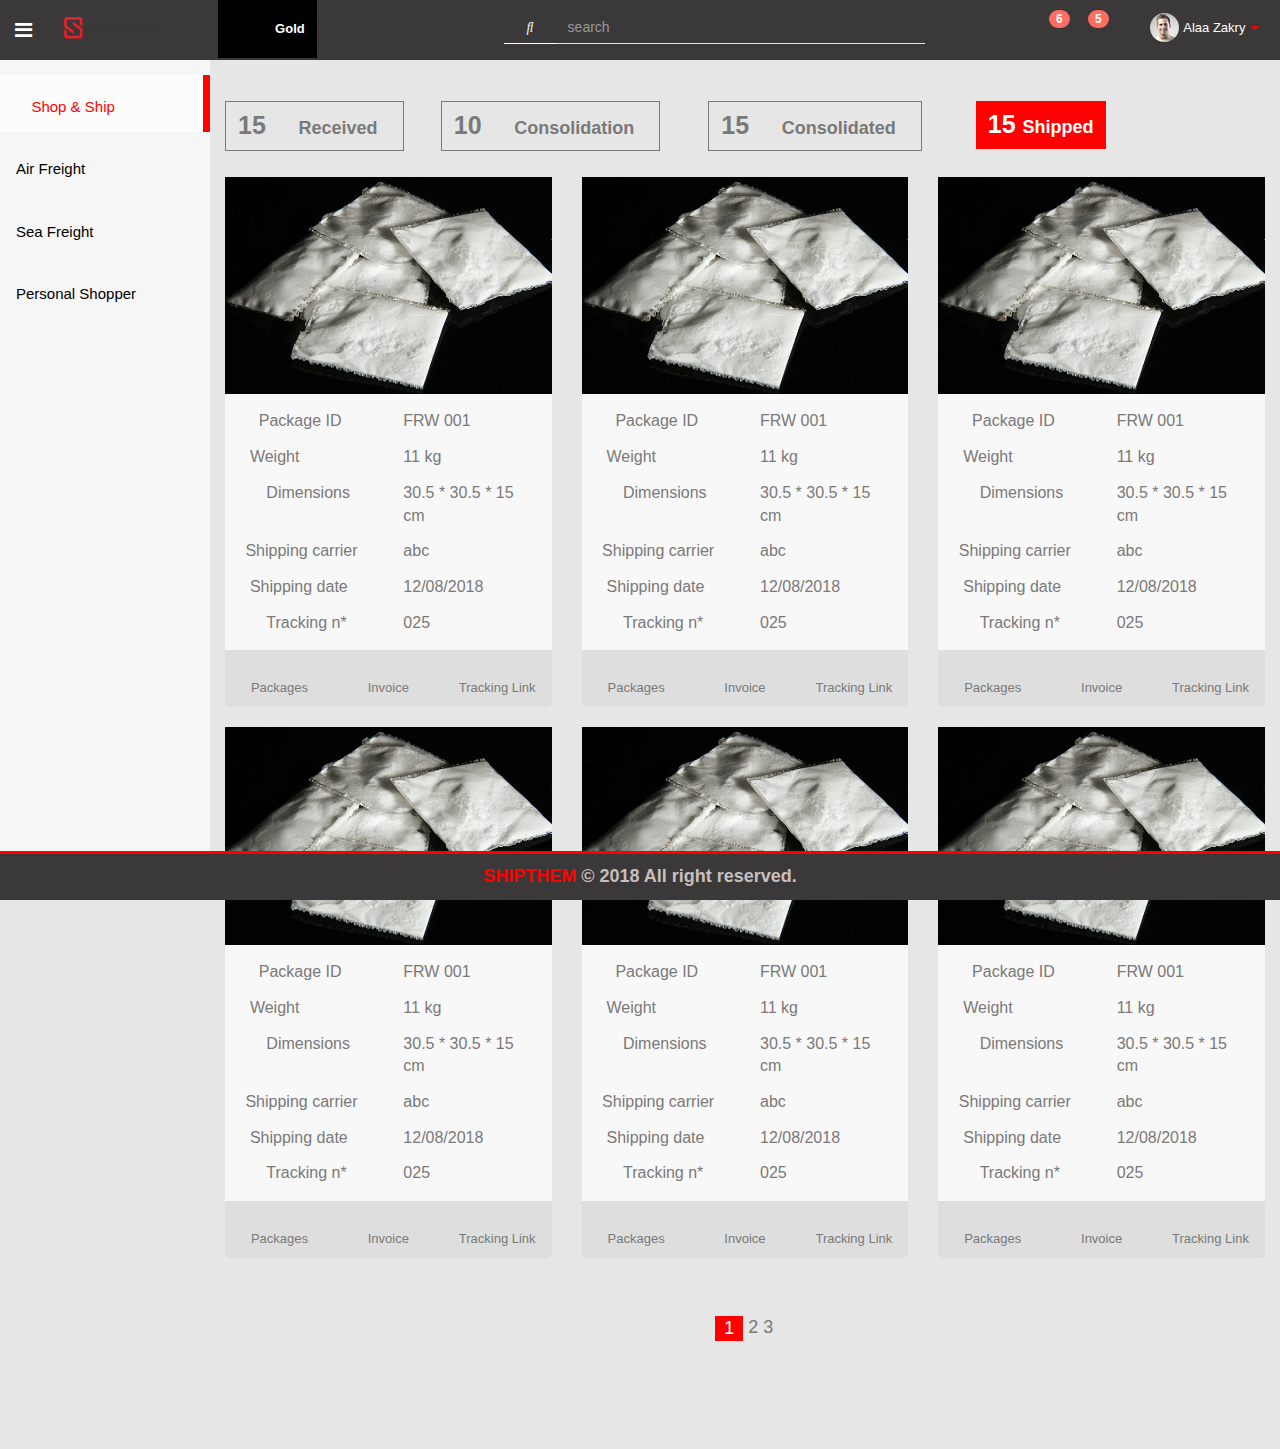
==== index.html @ a03e58bf "shipthem psds completed" ====
<!DOCTYPE html>
<html lang="en">
  <head>
    <meta charset="utf-8">
    <meta name="viewport" content="width=device-width, initial-scale=1.0">
    <meta name="description" content="">
    <meta name="author" content="Mosaddek">
    <meta name="keyword" content="FlatLab, Dashboard, Bootstrap, Admin, Template, Theme, Responsive, Fluid, Retina">
    <link rel="shortcut icon" href="img/favicon.png">

    <title>ShipThem</title>

    <!-- Bootstrap core CSS -->
    <link href="css/bootstrap.min.css" rel="stylesheet">
    <link href="css/bootstrap-reset.css" rel="stylesheet">

    <link rel="stylesheet" href="https://use.fontawesome.com/releases/v5.3.1/css/all.css" integrity="sha384-mzrmE5qonljUremFsqc01SB46JvROS7bZs3IO2EmfFsd15uHvIt+Y8vEf7N7fWAU" crossorigin="anonymous">
    <!--external css-->
    <link href="assets/font-awesome/css/font-awesome.css" rel="stylesheet" />
    <link href="assets/jquery-easy-pie-chart/jquery.easy-pie-chart.css" rel="stylesheet" type="text/css" media="screen"/>
    <link rel="stylesheet" href="css/owl.carousel.css" type="text/css">

    <!--right slidebar-->
    <link href="css/slidebars.css" rel="stylesheet">

    <!-- Custom styles for this template -->

    <link href="css/style.css" rel="stylesheet">
    <link href="css/mystyle.css" rel="stylesheet">
    <link href="css/style-responsive.css" rel="stylesheet" />
    <link href="css/new-responsive.css" rel="stylesheet" />



    <!-- HTML5 shim and Respond.js IE8 support of HTML5 tooltipss and media queries -->
    <!--[if lt IE 9]>
      <script src="js/html5shiv.js"></script>
      <script src="js/respond.min.js"></script>
    <![endif]-->
  </head>

  <body>

  <section id="container" >
      <!--header start-->
      <header class="header white-bg">
              <div class="sidebar-toggle-box">
                  <i class="fa fa-bars" style="color:white"></i>
              </div>
              <!--logo start-->
              
            <a class="navbar-brand" href="#">
                <img src="Logo/LOGO1.svg" width="100" alt="">
            </a>
            <div class="gold hidden-sm hidden-xs">
                <div class="row">
                    <div class="col-xs-5">
                        <i class="fas fa-medal fa-2x"></i>
                    </div>
                    <div class="col-xs-3">
                        <b>Gold</b>
                    </div>
                </div>
                 
            </div>
            <div class="navbar-custom-form hidden-xs">
                <div class="input-group">
                    <div class="input-group-addon"><i class="fas fa-search"></i></div>
                        <input type="text" class="form-control nav-input" name="" placeholder="search" id="">
                </div>        
            </div>
            <!--logo end-->

            <div class="nav notify-row" id="top_menu">
                <!--  notification start -->
                <ul class="nav top-menu">
                    <!-- settings start -->
                    <li class="dropdown">
                        <a data-toggle="dropdown" class="dropdown-toggle" href="#">
                            <i class="fas fa-bell"></i>
                            <span class="badge bg-important">6</span>
                        </a>
                        <ul class="dropdown-menu extended tasks-bar">
                            <div class="notify-arrow notify-arrow-green"></div>
                            <li>
                                <p class="green">You have 6 pending tasks</p>
                            </li>
                        </ul>
                    </li>
                    <!-- settings end -->
                    <!-- inbox dropdown start-->
                    <li id="header_inbox_bar" class="dropdown">
                        <a data-toggle="dropdown" class="dropdown-toggle" href="#">
                            <i class="fas fa-shopping-cart"></i>
                            <span class="badge bg-important">5</span>
                        </a>
                        <ul class="dropdown-menu extended inbox">
                            <div class="notify-arrow notify-arrow-red"></div>
                            <li>
                                <p class="red">You have 5 new messages</p>
                            </li>
                        </ul>
                    </li>
                    <!-- inbox dropdown end -->
                </ul>
                <!--  notification end -->
            </div>
            
            <div class="top-nav ">
                <!--search & user info start-->
                <ul class="nav pull-right top-menu">
                    <!-- user login dropdown start-->
                    <li class="dropdown">
                        <a data-toggle="dropdown" class="dropdown-toggle" href="#">
                            <img alt="" src="img/avatar1_small.jpg" class="img-circle">
                            <span class="username"> <font color="white"> Alaa Zakry </font></span>
                            <b class="caret"></b>
                        </a>
                        <ul class="dropdown-menu extended logout">
                            <div class="log-arrow-up"></div>
                            <li><a href="#"><i class=" fa fa-suitcase"></i>Profile</a></li>
                            <li><a href="#"><i class="fa fa-cog"></i> Settings</a></li>
                            <li><a href="#"><i class="fa fa-bell-o"></i> Notification</a></li>
                            <li><a href="login.html"><i class="fa fa-key"></i> Log Out</a></li>
                        </ul>
                    </li>
                    <!-- user login dropdown end -->
                </ul>
                <!--search & user info end-->
            </div>
        </header>
      <!--header end-->
      <!--sidebar start-->
      <aside>
          <div id="sidebar"  class="nav-collapse ">
              <!-- sidebar menu start-->
              <ul class="sidebar-menu" id="nav-accordion">
                  <li>
                      <a class="active" href="index.html">
                            <i class="fas fa-archive"></i>
                          <span>Shop & Ship</span>
                      </a>
                  </li>
                  <li>
                    <a href="index.html">
                        <i class="fas fa-plane-departure"></i>
                        <span>Air Freight</span>
                    </a>
                 </li>
                 <li>
                    <a href="index.html">
                        <i class="fas fa-store-alt"></i>
                        <span>Sea Freight</span>
                    </a>
                </li>
                <li>
                    <a href="index.html">
                        <i class="fas fa-shopping-bag"></i>
                        <span>Personal Shopper</span>
                    </a>
                </li>
                 
              </ul>
              <!-- sidebar menu end-->
          </div>
      </aside>
      <!--sidebar end-->

      <!--main content start-->
      <section id="main-content">
          <section class="wrapper">
            <!-- <div class="container"> -->
                <div class="row shop-btn-menu">
                    <div class="col-lg-2 col-md-4 col-sm-6 col-xs-6">
                        <button class="btn ship-shop-btn">
                            <span> 15</span> <i class="far fa-list-alt"></i> <font size="4"> Received </font>
                        </button>
                    </div>
                    <div class="col-lg-3 col-md-4 col-sm-6 col-xs-6">
                        <button class="btn ship-shop-btn margin consolidation">
                            <span> 10</span> 
                            <i class="fas fa-sitemap"></i>
                            <font size="4"> Consolidation </font>
                        </button>
                    </div>
                    <div class="col-lg-3 col-md-4 col-sm-6 col-xs-6">
                        <button class="btn ship-shop-btn margin consolidate">
                            <span> 15</span> <i class="fas fa-anchor"></i> <font size="4"> Consolidated </font>
                        </button>
                    </div>
                    <div class="col-lg-3 col-md-4 col-sm-6 col-xs-6">
                        <button class="btn ship-shop-btn-red margin ship">
                            <span> 15</span> <i class="fas fa-oil-can"></i> <font size="4"> Shipped </font>
                        </button>
                    </div>
                </div>

                <div class="row">
                    <div class="col-md-4">
                        <div class="panel drug-info panel-default">
                            <div class="panel-body" style="padding:0px">
                                <img src="img/drug.jpg" alt="" style="width:100%">
                                <div class="list-details">
                                    <div class="row">
                                        <div class="col-xs-6">
                                            <i class="fas fa-clipboard-list"></i>&nbsp;&nbsp;&nbsp; Package ID
                                        </div>
                                        <div class="col-xs-6">
                                            FRW 001
                                        </div>
                                    </div>
                                    <div class="row" style="margin-top:0.8em">
                                        <div class="col-xs-6">
                                            <i class="fas fa-balance-scale"></i>&nbsp; Weight
                                        </div>
                                        <div class="col-xs-6">
                                            11 kg
                                        </div>
                                    </div>
                                    <div class="row" style="margin-top:0.8em">
                                        <div class="col-xs-6">
                                            <i class="fas fa-compass"></i>&nbsp;&nbsp;&nbsp;Dimensions
                                        </div>
                                        <div class="col-xs-6">
                                            30.5 * 30.5 * 15 cm
                                        </div>
                                    </div>
                                    <div class="row" style="margin-top:0.8em">
                                        <div class="col-xs-6">
                                            <i class="fas fa-shopping-basket"></i> &nbsp;Shipping carrier
                                        </div>
                                        <div class="col-xs-6">
                                            abc
                                        </div>
                                    </div>
                                    <div class="row" style="margin-top:0.8em">
                                        <div class="col-xs-6">
                                            <i class="fas fa-shipping-fast"></i>&nbsp; Shipping date
                                        </div>
                                        <div class="col-xs-6">
                                            12/08/2018
                                        </div>
                                    </div>
                                    <div class="row" style="margin-top:0.8em">
                                        <div class="col-xs-6">
                                            <i class="fas fa-barcode"></i>&nbsp;&nbsp; Tracking n*
                                        </div>
                                        <div class="col-xs-6">
                                            025
                                        </div>
                                    </div>
                                    
                                </div>
                            </div>
                            <div class="panel-footer">
                                <div class="row">
                                    <div class="col-xs-4 text-center">
                                        <i class="fas fa-suitcase"></i>
                                        <br>
                                        Packages
                                    </div>
                                    <div class="col-xs-4 text-center">
                                        <i class="fas fa-file-invoice-dollar"></i>
                                        <br>
                                        Invoice
                                    </div>
                                    <div class="col-xs-4 text-center">
                                        <i class="fas fa-link"></i>
                                        <br>
                                        Tracking Link
                                    </div>
                                </div>
                            </div>
                        </div>
                    </div>
                    <div class="col-md-4" data-toggle="modal" data-target="#myModal">
                        <div class="panel drug-info panel-default">
                            <div class="panel-body" style="padding:0px">
                                <img src="img/drug.jpg" alt="" style="width:100%">
                                <div class="list-details">
                                    <div class="row">
                                        <div class="col-xs-6">
                                            <i class="fas fa-clipboard-list"></i>&nbsp;&nbsp;&nbsp; Package ID
                                        </div>
                                        <div class="col-xs-6">
                                            FRW 001
                                        </div>
                                    </div>
                                    <div class="row" style="margin-top:0.8em">
                                        <div class="col-xs-6">
                                            <i class="fas fa-balance-scale"></i>&nbsp; Weight
                                        </div>
                                        <div class="col-xs-6">
                                            11 kg
                                        </div>
                                    </div>
                                    <div class="row" style="margin-top:0.8em">
                                        <div class="col-xs-6">
                                            <i class="fas fa-compass"></i>&nbsp;&nbsp;&nbsp;Dimensions
                                        </div>
                                        <div class="col-xs-6">
                                            30.5 * 30.5 * 15 cm
                                        </div>
                                    </div>
                                    <div class="row" style="margin-top:0.8em">
                                        <div class="col-xs-6">
                                            <i class="fas fa-shopping-basket"></i> &nbsp;Shipping carrier
                                        </div>
                                        <div class="col-xs-6">
                                            abc
                                        </div>
                                    </div>
                                    <div class="row" style="margin-top:0.8em">
                                        <div class="col-xs-6">
                                            <i class="fas fa-shipping-fast"></i>&nbsp; Shipping date
                                        </div>
                                        <div class="col-xs-6">
                                            12/08/2018
                                        </div>
                                    </div>
                                    <div class="row" style="margin-top:0.8em">
                                        <div class="col-xs-6">
                                            <i class="fas fa-barcode"></i>&nbsp;&nbsp; Tracking n*
                                        </div>
                                        <div class="col-xs-6">
                                            025
                                        </div>
                                    </div>
                                    
                                </div>
                            </div>
                            <div class="panel-footer">
                                <div class="row">
                                    <div class="col-xs-4 text-center">
                                        <i class="fas fa-suitcase"></i>
                                        <br>
                                        Packages
                                    </div>
                                    <div class="col-xs-4 text-center">
                                        <i class="fas fa-file-invoice-dollar"></i>
                                        <br>
                                        Invoice
                                    </div>
                                    <div class="col-xs-4 text-center">
                                        <i class="fas fa-link"></i>
                                        <br>
                                        Tracking Link
                                    </div>
                                </div>
                            </div>
                        </div>
                    </div>

<!-- Modal -->
<div class="modal fade" id="myModal" tabindex="-1" role="dialog" aria-labelledby="myModalLabel">
    <div class="modal-dialog modal-lg" role="document">
      <div class="modal-content">
        <div class="modal-header">
            <button type="button" class="close" data-dismiss="modal" aria-label="Close" style="color:white">
              <span aria-hidden="true">&times;</span>
            </button>
          <h1 class="modal-title" id="myModalLabel">Confirm Operation</h1>
        </div>
        <div class="modal-body">
            <h3>Add to Consolidation: 10 
          <br>
          <br>
          After Confirming the conversion I have 10 requests
          Can not be undone or modified</h3>
        </div>
        <div class="modal-footer">
          <button type="button" class="btn btn-default btn-lg" data-dismiss="modal" style="background:transparent;border-radius:0px">Cancel</button>
          <button type="button" class="btn btn-default btn-lg" style="background:red;border-radius:0px;border:none">Confirm</button>
        </div>
      </div>
    </div>
  </div>

                    <div class="col-md-4">
                        <div class="panel drug-info panel-default">
                            <div class="panel-body" style="padding:0px">
                                <img src="img/drug.jpg" alt="" style="width:100%">
                                <div class="list-details">
                                    <div class="row">
                                        <div class="col-xs-6">
                                            <i class="fas fa-clipboard-list"></i>&nbsp;&nbsp;&nbsp; Package ID
                                        </div>
                                        <div class="col-xs-6">
                                            FRW 001
                                        </div>
                                    </div>
                                    <div class="row" style="margin-top:0.8em">
                                        <div class="col-xs-6">
                                            <i class="fas fa-balance-scale"></i>&nbsp; Weight
                                        </div>
                                        <div class="col-xs-6">
                                            11 kg
                                        </div>
                                    </div>
                                    <div class="row" style="margin-top:0.8em">
                                        <div class="col-xs-6">
                                            <i class="fas fa-compass"></i>&nbsp;&nbsp;&nbsp;Dimensions
                                        </div>
                                        <div class="col-xs-6">
                                            30.5 * 30.5 * 15 cm
                                        </div>
                                    </div>
                                    <div class="row" style="margin-top:0.8em">
                                        <div class="col-xs-6">
                                            <i class="fas fa-shopping-basket"></i> &nbsp;Shipping carrier
                                        </div>
                                        <div class="col-xs-6">
                                            abc
                                        </div>
                                    </div>
                                    <div class="row" style="margin-top:0.8em">
                                        <div class="col-xs-6">
                                            <i class="fas fa-shipping-fast"></i>&nbsp; Shipping date
                                        </div>
                                        <div class="col-xs-6">
                                            12/08/2018
                                        </div>
                                    </div>
                                    <div class="row" style="margin-top:0.8em">
                                        <div class="col-xs-6">
                                            <i class="fas fa-barcode"></i>&nbsp;&nbsp; Tracking n*
                                        </div>
                                        <div class="col-xs-6">
                                            025
                                        </div>
                                    </div>
                                    
                                </div>
                            </div>
                            <div class="panel-footer">
                                <div class="row">
                                    <div class="col-xs-4 text-center">
                                        <i class="fas fa-suitcase"></i>
                                        <br>
                                        Packages
                                    </div>
                                    <div class="col-xs-4 text-center">
                                        <i class="fas fa-file-invoice-dollar"></i>
                                        <br>
                                        Invoice
                                    </div>
                                    <div class="col-xs-4 text-center">
                                        <i class="fas fa-link"></i>
                                        <br>
                                        Tracking Link
                                    </div>
                                </div>
                            </div>
                        </div>
                    </div>
                </div>

                <div class="row">
                    <div class="col-md-4">
                        <div class="panel drug-info panel-default">
                            <div class="panel-body" style="padding:0px">
                                <img src="img/drug.jpg" alt="" style="width:100%">
                                <div class="list-details">
                                    <div class="row">
                                        <div class="col-xs-6">
                                            <i class="fas fa-clipboard-list"></i>&nbsp;&nbsp;&nbsp; Package ID
                                        </div>
                                        <div class="col-xs-6">
                                            FRW 001
                                        </div>
                                    </div>
                                    <div class="row" style="margin-top:0.8em">
                                        <div class="col-xs-6">
                                            <i class="fas fa-balance-scale"></i>&nbsp; Weight
                                        </div>
                                        <div class="col-xs-6">
                                            11 kg
                                        </div>
                                    </div>
                                    <div class="row" style="margin-top:0.8em">
                                        <div class="col-xs-6">
                                            <i class="fas fa-compass"></i>&nbsp;&nbsp;&nbsp;Dimensions
                                        </div>
                                        <div class="col-xs-6">
                                            30.5 * 30.5 * 15 cm
                                        </div>
                                    </div>
                                    <div class="row" style="margin-top:0.8em">
                                        <div class="col-xs-6">
                                            <i class="fas fa-shopping-basket"></i> &nbsp;Shipping carrier
                                        </div>
                                        <div class="col-xs-6">
                                            abc
                                        </div>
                                    </div>
                                    <div class="row" style="margin-top:0.8em">
                                        <div class="col-xs-6">
                                            <i class="fas fa-shipping-fast"></i>&nbsp; Shipping date
                                        </div>
                                        <div class="col-xs-6">
                                            12/08/2018
                                        </div>
                                    </div>
                                    <div class="row" style="margin-top:0.8em">
                                        <div class="col-xs-6">
                                            <i class="fas fa-barcode"></i>&nbsp;&nbsp; Tracking n*
                                        </div>
                                        <div class="col-xs-6">
                                            025
                                        </div>
                                    </div>
                                    
                                </div>
                            </div>
                            <div class="panel-footer">
                                <div class="row">
                                    <div class="col-xs-4 text-center">
                                        <i class="fas fa-suitcase"></i>
                                        <br>
                                        Packages
                                    </div>
                                    <div class="col-xs-4 text-center">
                                        <i class="fas fa-file-invoice-dollar"></i>
                                        <br>
                                        Invoice
                                    </div>
                                    <div class="col-xs-4 text-center">
                                        <i class="fas fa-link"></i>
                                        <br>
                                        Tracking Link
                                    </div>
                                </div>
                            </div>
                        </div>
                    </div>
                    <div class="col-md-4">
                        <div class="panel drug-info panel-default">
                            <div class="panel-body" style="padding:0px">
                                <img src="img/drug.jpg" alt="" style="width:100%">
                                <div class="list-details">
                                    <div class="row">
                                        <div class="col-xs-6">
                                            <i class="fas fa-clipboard-list"></i>&nbsp;&nbsp;&nbsp; Package ID
                                        </div>
                                        <div class="col-xs-6">
                                            FRW 001
                                        </div>
                                    </div>
                                    <div class="row" style="margin-top:0.8em">
                                        <div class="col-xs-6">
                                            <i class="fas fa-balance-scale"></i>&nbsp; Weight
                                        </div>
                                        <div class="col-xs-6">
                                            11 kg
                                        </div>
                                    </div>
                                    <div class="row" style="margin-top:0.8em">
                                        <div class="col-xs-6">
                                            <i class="fas fa-compass"></i>&nbsp;&nbsp;&nbsp;Dimensions
                                        </div>
                                        <div class="col-xs-6">
                                            30.5 * 30.5 * 15 cm
                                        </div>
                                    </div>
                                    <div class="row" style="margin-top:0.8em">
                                        <div class="col-xs-6">
                                            <i class="fas fa-shopping-basket"></i> &nbsp;Shipping carrier
                                        </div>
                                        <div class="col-xs-6">
                                            abc
                                        </div>
                                    </div>
                                    <div class="row" style="margin-top:0.8em">
                                        <div class="col-xs-6">
                                            <i class="fas fa-shipping-fast"></i>&nbsp; Shipping date
                                        </div>
                                        <div class="col-xs-6">
                                            12/08/2018
                                        </div>
                                    </div>
                                    <div class="row" style="margin-top:0.8em">
                                        <div class="col-xs-6">
                                            <i class="fas fa-barcode"></i>&nbsp;&nbsp; Tracking n*
                                        </div>
                                        <div class="col-xs-6">
                                            025
                                        </div>
                                    </div>
                                    
                                </div>
                            </div>
                            <div class="panel-footer">
                                <div class="row">
                                    <div class="col-xs-4 text-center">
                                        <i class="fas fa-suitcase"></i>
                                        <br>
                                        Packages
                                    </div>
                                    <div class="col-xs-4 text-center">
                                        <i class="fas fa-file-invoice-dollar"></i>
                                        <br>
                                        Invoice
                                    </div>
                                    <div class="col-xs-4 text-center">
                                        <i class="fas fa-link"></i>
                                        <br>
                                        Tracking Link
                                    </div>
                                </div>
                            </div>
                        </div>
                    </div>
                    <div class="col-md-4">
                        <div class="panel drug-info panel-default">
                            <div class="panel-body" style="padding:0px">
                                <img src="img/drug.jpg" alt="" style="width:100%">
                                <div class="list-details">
                                    <div class="row">
                                        <div class="col-xs-6">
                                            <i class="fas fa-clipboard-list"></i>&nbsp;&nbsp;&nbsp; Package ID
                                        </div>
                                        <div class="col-xs-6">
                                            FRW 001
                                        </div>
                                    </div>
                                    <div class="row" style="margin-top:0.8em">
                                        <div class="col-xs-6">
                                            <i class="fas fa-balance-scale"></i>&nbsp; Weight
                                        </div>
                                        <div class="col-xs-6">
                                            11 kg
                                        </div>
                                    </div>
                                    <div class="row" style="margin-top:0.8em">
                                        <div class="col-xs-6">
                                            <i class="fas fa-compass"></i>&nbsp;&nbsp;&nbsp;Dimensions
                                        </div>
                                        <div class="col-xs-6">
                                            30.5 * 30.5 * 15 cm
                                        </div>
                                    </div>
                                    <div class="row" style="margin-top:0.8em">
                                        <div class="col-xs-6">
                                            <i class="fas fa-shopping-basket"></i> &nbsp;Shipping carrier
                                        </div>
                                        <div class="col-xs-6">
                                            abc
                                        </div>
                                    </div>
                                    <div class="row" style="margin-top:0.8em">
                                        <div class="col-xs-6">
                                            <i class="fas fa-shipping-fast"></i>&nbsp; Shipping date
                                        </div>
                                        <div class="col-xs-6">
                                            12/08/2018
                                        </div>
                                    </div>
                                    <div class="row" style="margin-top:0.8em">
                                        <div class="col-xs-6">
                                            <i class="fas fa-barcode"></i>&nbsp;&nbsp; Tracking n*
                                        </div>
                                        <div class="col-xs-6">
                                            025
                                        </div>
                                    </div>
                                    
                                </div>
                            </div>
                            <div class="panel-footer">
                                <div class="row">
                                    <div class="col-xs-4 text-center">
                                        <i class="fas fa-suitcase"></i>
                                        <br>
                                        Packages
                                    </div>
                                    <div class="col-xs-4 text-center">
                                        <i class="fas fa-file-invoice-dollar"></i>
                                        <br>
                                        Invoice
                                    </div>
                                    <div class="col-xs-4 text-center">
                                        <i class="fas fa-link"></i>
                                        <br>
                                        Tracking Link
                                    </div>
                                </div>
                            </div>
                        </div>
                    </div>
                </div>
                <br>
                <br>
                <div class="row">
                    <div class="col-sm-12 text-center">
                        <i class="fas fa-chevron-left"></i>
                        <font size='4'> 
                            <span style="background-color:red;color:white;padding:0.1em 0.5em 0.2em 0.5em;">1</span>&nbsp;2&nbsp;3 
                        </font> 
                        <i class="fas fa-chevron-right"></i>
                    </div>
                </div>
                <br>
                <br>
                <br>
                <br>
                <br>
                    
          </section>
      </section>
      <!--main content end-->

      <!--footer start-->
      <footer class="site-footer navbar-fixed-bottom">
          <div class="text-center">
              <font color="red">SHIPTHEM</font> &copy; 2018 All right reserved.
          </div>
      </footer>
      <!--footer end-->
  </section>

    <!-- js placed at the end of the document so the pages load faster -->
    <script src="js/jquery.js"></script>
    <script src="js/bootstrap.min.js"></script>
    <script class="include" type="text/javascript" src="js/jquery.dcjqaccordion.2.7.js"></script>
    <script src="js/jquery.scrollTo.min.js"></script>
    <script src="js/jquery.nicescroll.js" type="text/javascript"></script>
    <script src="js/jquery.sparkline.js" type="text/javascript"></script>
    <script src="assets/jquery-easy-pie-chart/jquery.easy-pie-chart.js"></script>
    <script src="js/owl.carousel.js" ></script>
    <script src="js/jquery.customSelect.min.js" ></script>
    <script src="js/respond.min.js" ></script>

    <!--right slidebar-->
    <script src="js/slidebars.min.js"></script>

    <!--common script for all pages-->
    <script src="js/common-scripts.js"></script>

    <!--script for this page-->
    <script src="js/sparkline-chart.js"></script>
    <script src="js/easy-pie-chart.js"></script>
    <script src="js/count.js"></script>

  <script>

      //owl carousel

      $(document).ready(function() {
          $("#owl-demo").owlCarousel({
              navigation : true,
              slideSpeed : 300,
              paginationSpeed : 400,
              singleItem : true,
			  autoPlay:true

          });
      });

      //custom select box

      $(function(){
          $('select.styled').customSelect();
      });

      $(window).on("resize",function(){
          var owl = $("#owl-demo").data("owlCarousel");
          owl.reinit();
      });

  </script>

  </body>
</html>
---- css/slidebars.css ----
/* -----------------------------------
 * Slidebars
 * Version 0.10 Development
 * http://plugins.adchsm.me/slidebars/
 *
 * Written by Adam Smith
 * http://www.adchsm.me/
 *
 * Released under MIT License
 * http://plugins.adchsm.me/slidebars/license.txt
 *
 * -------------------
 * Slidebars CSS Index
 *
 * 001 - Box Model, Html & Body
 * 002 - Site
 * 003 - Slidebars
 * 004 - Animation
 * 005 - Helper Classes
 *
 * ----------------------------
 * 001 - Box Model, Html & Body
 */


/* ----------
 * 002 - Site
 */

#sb-site, .sb-site {
	/* You may now use .sb-site as your site container if you wish to use your own id. However please make sure you don't set any of the follwoing styles any differently on your id. */
	width: 100%;
	position: relative;
	z-index: 1; /* Site sits above Slidebars */
	/*background-color: #ffffff; *//* Default background colour, overwrite this with your own css. */
}

/* ---------------
 * 003 - Slidebars
 */

.sb-slidebar {
	height: 100%;
    overflow-x: hidden;
	overflow-y: auto; /* Enable vertical scrolling on Slidebars when needed. */
	position: fixed;
	top: 0;
	z-index: 0; /* Slidebars sit behind sb-site. */
	visibility: hidden; /* Initially hide the Slidebars. */
	background-color: #222222; /* Default Slidebars background colour, overwrite this with your own css. */
}

.sb-left {
	left: 0; /* Set Slidebar to the left. */
}

.sb-right {
	right: 0; /* Set Slidebar to the right. */
}

html.sb-static .sb-slidebar,
.sb-slidebar.sb-static {
	position: absolute; /* Makes Slidebars scroll naturally with the site, and unfixes them for Android Browser < 3 and iOS < 5. */
}

.sb-slidebar.sb-active {
	visibility: visible; /* Makes Slidebars visibile when open. */
}

.sb-slidebar.sb-style-overlay {
	z-index: 9999; /* Set z-index high to ensure it overlays any other site elements. */
}

/* Slidebar widths for devices that don't support media queries. */
	.sb-slidebar {
		width: 30%;
	}
	
	.sb-width-thin {
		width: 15%;
	}
	
	.sb-width-wide {
		width: 45%;
	}

@media (max-width: 480px) { /* Slidebar width on extra small screens. */
	.sb-slidebar {
		width: 70%;
	}
	
	.sb-width-thin {
		width: 55%;
	}
	
	.sb-width-wide {
		width: 85%;
	}
}

@media (min-width: 481px) { /* Slidebar width on small screens. */
	.sb-slidebar {
		width: 55%;
	}
	
	.sb-width-thin {
		width: 40%;
	}
	
	.sb-width-wide {
		width: 70%;
	}
}

@media (min-width: 768px) { /* Slidebar width on small screens. */
	.sb-slidebar {
		width: 40%;
	}
	
	.sb-width-thin {
		width: 25%;
	}
	
	.sb-width-wide {
		width: 55%;
	}
}

@media (min-width: 992px) { /* Slidebar width on medium screens. */
	.sb-slidebar {
		width: 30%;
	}
	
	.sb-width-thin {
		width: 15%;
	}
	
	.sb-width-wide {
		width: 45%;
	}
}

@media (min-width: 1200px) { /* Slidebar width on large screens. */
	.sb-slidebar {
		width: 20%;
	}
	
	.sb-width-thin {
		width: 5%;
	}
	
	.sb-width-wide {
		width: 35%;
	}
}

/* ---------------
 * 004 - Animation
 */

.sb-slide, #sb-site, .sb-site, .sb-slidebar {
	-webkit-transition: -webkit-transform 400ms ease;
	   -moz-transition: -moz-transform 400ms ease;
	     -o-transition: -o-transform 400ms ease;
	        transition: transform 400ms ease;
	-webkit-transition-property: -webkit-transform, left, right; /* Add left/right for Android < 4.4. */
	-webkit-backface-visibility: hidden; /* Prevents flickering. This is non essential, and you may remove it if your having problems with fixed background images in Chrome. */
}

/* --------------------
 * 005 - Helper Classes
 */
 
.sb-hide { 
	display: none; /* Optionally applied to control classes when Slidebars is disabled over a certain width. */
}

.sb-submenu-active{
    display:block;
    }
---- css/style.css ----
/*
Template Name: Flat Lab Dashboard build with Bootstrap v3.3.2
Template Version: 3.0
Author: Mosaddek Hossain
Website: http://thevectorlab.net/
*/

/* Import fonts */
@import url(//fonts.googleapis.com/css?family=Open+Sans:400,300,300italic,400italic,600,600italic,700,700italic,800,800italic);

body {
    color: #797979;
    background: #e6e6e6;
    font-family: 'Open Sans', sans-serif;
    padding: 0px !important;
    margin: 0px !important;
    font-size:13px;
    text-rendering:optimizeLegibility;
    -webkit-font-smoothing: antialiased;
    -moz-font-smoothing: antialiased;
}

ul li {
    list-style: none;
}

a, a:hover, a:focus {
    text-decoration: none;
    outline: none;
}
::selection {

    background: #FF6C60;
    color: #fff;
}
::-moz-selection {
    background: #FF6C60;
    color: #fff;
}

#container {
    width: 100%;
    height: 100%;
}

/*login page*/

.login-body {
    background-color: #f1f2f7;
}

.form-signin {
    max-width: 330px;
    margin: 100px auto 0;
    background: #fff;
    border-radius: 5px;
    -webkit-border-radius: 5px;
}

.form-signin h2.form-signin-heading {
    margin: 0;
    padding:20px 15px;
    text-align: center;
    background: #41cac0;
    border-radius: 5px 5px 0 0;
    -webkit-border-radius: 5px 5px 0 0;
    color: #fff;
    font-size: 18px;
    text-transform: uppercase;
    font-weight: 300;
    font-family: 'Open Sans', sans-serif;
}

.form-signin .checkbox {
    margin-bottom: 14px;
}
.form-signin .checkbox {
    font-weight: normal;
    color: #b6b6b6;
    font-weight: 300;
    font-family: 'Open Sans', sans-serif;
}
.form-signin .form-control {
    position: relative;
    font-size: 16px;
    height: auto;
    padding: 10px;
    -webkit-box-sizing: border-box;
    -moz-box-sizing: border-box;
    box-sizing: border-box;
}
.form-signin .form-control:focus {
    z-index: 2;
}
.form-signin input[type="text"], .form-signin input[type="password"] {
    margin-bottom: 15px;
    border-radius: 5px;
    -webkit-border-radius: 5px;
    border: 1px solid #eaeaea;
    box-shadow: none;
    font-size: 12px;
}

.form-signin .btn-login {
    background: #f67a6e;
    color: #fff;
    text-transform: uppercase;
    font-weight: 300;
    font-family: 'Open Sans', sans-serif;
    box-shadow: 0 4px #e56b60;
    margin-bottom: 20px;
}

.form-signin p {
    text-align: center;
    color: #b6b6b6;
    font-size: 16px;
    font-weight: 300;
}

.form-signin a {
    color: #41cac0;
}

.form-signin a:hover {
    color: #b6b6b6;
}

.login-wrap {
    padding: 20px;
}

.login-social-link  {
    display: inline-block;
    margin-top: 20px;
    margin-bottom: 15px;
}

.login-social-link a {
    color: #fff;
    padding: 15px 28px;
    border-radius: 4px;
}

.login-social-link a:hover {
    color: #fff;
}

.login-social-link a i {
    font-size: 20px;
    padding-right: 10px;
}

.login-social-link a.facebook {
    background: #5193ea;
    margin-right: 22px;
    box-shadow: 0 4px #2775e2;
    float:left;
}

.login-social-link a.twitter {
    background: #44ccfe;
    box-shadow: 0 4px #2bb4e8;
    float:left;
}


/*sidebar navigation*/

#sidebar {
    width: 210px;
    height: 100%;
    position: fixed;
    background: #2a3542;
    overflow-y: scroll;
}

#sidebar ul li {
    position: relative;
}

#sidebar .sub-menu > .sub li  {
    padding-left: 32px;
}

#sidebar .sub-menu > .sub li:last-child {
    padding-bottom: 10px;
}

/*LEFT NAVIGATION ICON*/
.dcjq-icon {
    height:17px;
    width:17px;
    display:inline-block;
    background: url(../img/nav-expand.png) no-repeat top;
    border-radius:3px;
    -moz-border-radius:3px;
    -webkit-border-radius:3px;
    position:absolute;
    right:10px;
    top:15px;
}
.active .dcjq-icon {
    background: url(../img/nav-expand.png) no-repeat bottom;
    border-radius:3px;
    -moz-border-radius:3px;
    -webkit-border-radius:3px;
}
/*---*/

.nav-collapse.collapse {
    display: inline;
}

ul.sidebar-menu , ul.sidebar-menu li ul.sub{
    margin: -2px 0 0;
    padding: 0;
}

ul.sidebar-menu {
    margin-top: 75px;
}

#sidebar > ul > li > ul.sub {
    display: none;
}

#sidebar > ul > li.active > ul.sub, #sidebar > ul > li > ul.sub > li > a {
    display: block;
}

ul.sidebar-menu li ul.sub li{
    background: #35404D;
    margin-bottom: 0;
    margin-left: 0;
    margin-right: 0;
}

ul.sidebar-menu li ul.sub li:last-child{
    border-radius: 0 0 4px 4px;
    -webkit-border-radius: 0 0 4px 4px;
}

ul.sidebar-menu li ul.sub li a {
    font-size: 12px;
    padding: 6px 0;
    line-height: 35px;
    height: 35px;
    -webkit-transition: all 0.3s ease;
    -moz-transition: all 0.3s ease;
    -o-transition: all 0.3s ease;
    -ms-transition: all 0.3s ease;
    transition: all 0.3s ease;
    color: #aeb2b7;
}

ul.sidebar-menu li ul.sub li a:hover, ul.sidebar-menu li ul.sub li.active a {
    color: #FF6C60;
    -webkit-transition: all 0.3s ease;
    -moz-transition: all 0.3s ease;
    -o-transition: all 0.3s ease;
    -ms-transition: all 0.3s ease;
    transition: all 0.3s ease;
    display: block;
}

ul.sidebar-menu li{
    /*line-height: 20px !important;*/
    margin-bottom: 5px;
    margin-left:10px;
    margin-right:10px;
}

ul.sidebar-menu li.sub-menu{
    line-height: 15px;
}

ul.sidebar-menu li a span{
    display: inline-block;
}

ul.sidebar-menu li a{
    color: #aeb2b7;
    text-decoration: none;
    display: block;
    padding: 15px 0 15px 10px;
    font-size: 12px;
    outline: none;
    -webkit-transition: all 0.3s ease;
    -moz-transition: all 0.3s ease;
    -o-transition: all 0.3s ease;
    -ms-transition: all 0.3s ease;
    transition: all 0.3s ease;
}

ul.sidebar-menu li a.active, ul.sidebar-menu li a:hover, ul.sidebar-menu li a:focus {
    background: #35404d;
    color: #fff;
    display: block;
    border-radius: 4px;
    -webkit-border-radius: 4px;

    -webkit-transition: all 0.3s ease;
    -moz-transition: all 0.3s ease;
    -o-transition: all 0.3s ease;
    -ms-transition: all 0.3s ease;
    transition: all 0.3s ease;
}


ul.sidebar-menu li a i {
    font-size: 15px;
    padding-right: 6px;
}

ul.sidebar-menu li a:hover i, ul.sidebar-menu li a:focus i {
    color: #FF6C60;
}

ul.sidebar-menu li a.active i {
    color: #FF6C60;
}


.mail-info, .mail-info:hover {
    margin: -3px 6px 0 0;
    font-size: 11px;
}

/*main content*/

#main-content {
    margin-left: 210px;
}

.header, .footer {
    min-height: 60px;
    padding: 0 15px;
}

.header {
    position: fixed;
    left: 0;
    right: 0;
    z-index: 1002;
}

.white-bg {
    background: #fff;
    border-bottom: 1px solid #f1f2f7;
}

.wrapper {
    display: inline-block;
    margin-top: 60px;
    padding: 15px;
    width: 100%;
}

a.logo {
    font-size: 21px;
    color: #2e2e2e;
    float: left;
    margin-top: 15px;
    text-transform: uppercase;
}

a.logo:hover, a.logo:focus {
    text-decoration: none;
    outline: none;
}

a.logo span {
    color: #FF6C60;
}


/*notification*/

#top_menu .nav > li, ul.top-menu > li {
    float: left;
}

.notify-row {
    float: left;
    margin-top: 15px;
    margin-left: 92px;
}

.notify-row .notification span.label {
    display: inline-block;
    height: 18px;
    width: 20px;
    padding: 5px;
}

ul.top-menu > li > a {
    color: #666666;
    font-size: 16px;
    border-radius: 4px;
    -webkit-border-radius: 4px;
    border:1px solid #f0f0f8 !important;
    padding: 2px 6px;
    margin-right: 15px;
}

ul.top-menu > li > a:hover, ul.top-menu > li > a:focus {
    border:1px solid #f0f0f8 !important;
    background-color: #fff!important;
    border-color: #f0f0f8 !important;
    text-decoration: none;
    border-radius: 4px;
    -webkit-border-radius: 4px;
    color: #2E2E2E !important;
}

.notify-row .badge {
    position: absolute;
    right: -10px;
    top: -10px;
    z-index: 100;
}

.dropdown-menu.extended {
    max-width: 300px !important;
    min-width: 160px !important;
    top: 42px;
    width: 235px !important;
    padding: 0;
    box-shadow: 0 2px 5px rgba(0, 0, 0, 0.176) !important;
    border: none !important;
    border-radius: 4px;
    -webkit-border-radius: 4px;
}

@media screen and (-webkit-min-device-pixel-ratio:0) {
    /* Safari and Chrome */
    .dropdown-menu.extended  {
        box-shadow: 0 2px 8px rgba(0, 0, 0, 0.176) !important;
    }
    }

.dropdown-menu.extended li p {
    background-color: #F1F2F7;
    color: #666666;
    margin: 0;
    padding: 10px;
    border-radius: 4px 4px 0px 0px;
    -webkit-border-radius: 4px 4px 0px 0px;
}

.dropdown-menu.extended li p.green {
    background-color: #a9d86e;
    color: #fff;
}

.dropdown-menu.extended li p.red {
    background-color: #ff6c60;
    color: #fff;
}

.dropdown-menu.extended li p.yellow {
    background-color: #fcb322;
    color: #fff;
}

.dropdown-menu.extended li a {
    border-bottom: 1px solid #EBEBEB !important;
    font-size: 12px;
    list-style: none;
}

.dropdown-menu.extended li a {
    padding: 15px 10px !important;
    width: 100%;
    display: inline-block;
}

.dropdown-menu.extended li a:hover {
    background-color: #F7F8F9 !important;
    color: #2E2E2E;
}

.dropdown-menu.tasks-bar .task-info .desc {
    font-size: 13px;
    font-weight: normal;
}

.dropdown-menu.tasks-bar .task-info .percent {
    display: inline-block;
    float: right;
    font-size: 13px;
    font-weight: 600;
    padding-left: 10px;
    margin-top: -4px;
}

.dropdown-menu.extended .progress {
    margin-bottom: 0 !important;
    height: 10px;
}

.dropdown-menu.inbox li a .photo img {
    border-radius: 2px 2px 2px 2px;
    float: left;
    height: 40px;
    margin-right: 4px;
    width: 40px;
}

.dropdown-menu.inbox li a .subject {
    display: block;
}

.dropdown-menu.inbox li a .subject .from {
    font-size: 12px;
    font-weight: 600;
}

.dropdown-menu.inbox li a .subject .time {
    font-size: 11px;
    font-style: italic;
    font-weight: bold;
    position: absolute;
    right: 5px;
}

.dropdown-menu.inbox li a .message {
    display: block !important;
    font-size: 11px;
}

.top-nav  {
    margin-top: 7px;
}

.top-nav ul.top-menu > li .dropdown-menu.logout {
    width: 268px !important;

}

.top-nav li.dropdown .dropdown-menu {
    float: right;
    right: 0;
    left: auto;
}

.dropdown-menu.extended.logout > li {
    float: left;
    text-align: center;
    width: 33.3%;
}

.dropdown-menu.extended.logout > li:last-child {
    float: left;
    text-align: center;
    width: 100%;
    background: #a9d96c;
    border-radius: 0 0 3px 3px;
}

.dropdown-menu.extended.logout > li:last-child > a, .dropdown-menu.extended.logout > li:last-child > a:hover {
    color: #fff;
    border-bottom: none !important;
    text-transform: uppercase;
}

.dropdown-menu.extended.logout > li:last-child > a:hover > i{
    color: #fff;
}

.dropdown-menu.extended.logout > li > a {
    color: #a4abbb;
    border-bottom: none !important;
}

.full-width .dropdown-menu.extended.logout > li > a:hover {
    background: none !important;
    color: #50c8ea !important;
}

.dropdown-menu.extended.logout > li > a:hover {
    background: none !important;
}

.dropdown-menu.extended.logout > li > a:hover i {
    color: #50c8ea;
}

.dropdown-menu.extended.logout > li > a i {
    font-size: 17px;
}

.dropdown-menu.extended.logout > li > a > i {
    display: block;
}

.top-nav .username {
    font-size: 13px;
    color: #555555;
}

.top-nav ul.top-menu > li > a {
    border: 1px solid #eeeeee;
    border-radius: 4px;
    -webkit-border-radius: 4px;
    padding: 6px;
    background: none;
    margin-right: 0;
}
.top-nav ul.top-menu > li {
    margin-left: 10px;
}

.top-nav ul.top-menu > li > a:hover, .top-nav ul.top-menu > li > a:focus {
    border:1px solid #F1F2F7;
    background: #F1F2F7;

}

.top-nav .dropdown-menu.extended.logout {
    top: 50px;
}

.top-nav .nav .caret {
    border-bottom-color: #A4AABA;
    border-top-color: #A4AABA;
}
.top-nav ul.top-menu > li > a:hover .caret {
    border-bottom-color: #000;
    border-top-color: #000;
}

.log-arrow-up {
    background: url("../img/arrow-up.png") no-repeat;
    width: 20px;
    height: 11px;
    position: absolute;
    right: 20px;
    top: -10px;
}

/*----*/

.notify-arrow {
    border-style: solid;
    border-width: 0 9px 9px;
    height: 0;
    margin-top: 0;
    opacity: 0;
    position: absolute;
    left: 7px;
    top: -18px;
    transition: all 0.25s ease 0s;
    width: 0;
    z-index: 10;
    margin-top: 10px;
    opacity: 1;
}

.notify-arrow-yellow {
    border-color: transparent transparent #FCB322;
    border-bottom-color: #FCB322 !important;
    border-top-color: #FCB322 !important;
}
.notify-arrow-red {
    border-color: transparent transparent #ff6c60;
    border-bottom-color: #ff6c60 !important;
    border-top-color: #ff6c60 !important;
}
.notify-arrow-green {
    border-color: transparent transparent #a9d86e;
    border-bottom-color: #a9d86e !important;
    border-top-color: #a9d86e !important;
}


/*search*/

.search {
    margin-top: 6px ;
    width: 20px;
    -webkit-transition: all .3s ease;
    -moz-transition: all .3s ease;
    -ms-transition: all .3s ease;
    -o-transition: all .3s ease;
    transition: all .3s ease;
    border: 1px solid #fff;
    box-shadow: none;
    background: url("../img/search-icon.png") no-repeat 10px 8px;
    padding:0 5px 0 35px;
    color: #000;
}


.search:focus {
    margin-top: 5px ;
    width: 180px;
    border: 1px solid #eaeaea;
    box-shadow: none;
    -webkit-transition: all .3s ease;
    -moz-transition: all .3s ease;
    -ms-transition: all .3s ease;
    -o-transition: all .3s ease;
    transition: all .3s ease;
    color: #c8c8c8;
    font-weight: 300;
}

/*--sidebar toggle---*/

.sidebar-toggle-box {
    float: left;
    padding-right: 15px;
    margin-top: 20px;
}

.sidebar-toggle-box .fa-bars {
    cursor: pointer;
    display: inline-block;
    font-size: 20px;
}


.sidebar-closed > #sidebar > ul {
    display: none;
}

.sidebar-closed #main-content {
    margin-left: 0px;
}

.sidebar-closed #sidebar {
    margin-left: -210px;
}

/*state overview*/

.state-overview .symbol, .state-overview .value {
    display: inline-block;
    text-align: center;
}

.state-overview .value  {
    float: right;

}

.state-overview .value h1, .state-overview .value p  {
    margin: 0;
    padding: 0;
    color: #c6cad6;
}

.state-overview .value h1 {
    font-weight: 300;
}

.state-overview .symbol i {
    color: #fff;
    font-size: 50px;
}

.state-overview .symbol {
    width: 40%;
    padding: 25px 15px;
    -webkit-border-radius: 4px 0px 0px 4px;
    border-radius: 4px 0px 0px 4px;
}

.state-overview .value {
    width: 58%;
    padding-top: 21px;
}

.state-overview .terques {
    background: #6ccac9;
}

.state-overview .red {
    background: #ff6c60;
}

.state-overview .yellow {
    background: #f8d347;
}

.state-overview .blue {
    background: #57c8f2;
}

/*main chart*/

.border-head h3 {
    border-bottom: 1px solid #c9cdd7;
    margin-top: 0;
    margin-bottom: 20px;
    padding-bottom: 5px;
    font-weight: normal;
    font-size: 18px;
    display: inline-block;
    width: 100%;
    font-weight: 300;
}

.custom-bar-chart {
    height: 290px;
    margin-top: 20px;
    margin-left: 10px;
    position: relative;
    border-bottom: 1px solid #c9cdd7;
}

.custom-bar-chart .bar {
    height: 100%;
    position: relative;
    width: 4.3%;
    margin: 0px 2%;
    float: left;
    text-align: center;
    -webkit-border-radius: 5px 5px 0 0;
    -moz-border-radius: 5px 5px 0 0x;
    border-radius: 5px 5px 0 0;
    z-index: 10;
}

.custom-bar-chart .bar .title {
    position: absolute;
    bottom: -30px;
    width: 100%;
    text-align: center;
    font-size: 12px;
}

.custom-bar-chart .bar .value {
    position: absolute;
    bottom: 0;
    background: #bfc2cd;
    color: #bfc2cd;
    width: 100%;
    -webkit-border-radius: 5px 5px 0 0;
    -moz-border-radius: 5px 5px 0 0;
    border-radius: 5px 5px 0 0;
    -webkit-transition: all .3s ease;
    -moz-transition: all .3s ease;
    -ms-transition: all .3s ease;
    -o-transition: all .3s ease;
    transition: all .3s ease;
}



.custom-bar-chart .bar .value:hover {
    background: #e8403f;
    color: #fff;
}

.y-axis {
    color: #555555;
    position: absolute;
    text-align: right;
    width: 100%;
}

.y-axis li {
    border-top: 1px dashed #dbdce0;
    display: block;
    height: 58px;
    width: 100%;
}

.y-axis li:last-child {
    border-top: none;
}

.y-axis li span {
    display: block;
    margin: -10px 0 0 -25px;
    padding: 0 10px;
    width: 40px;
}

.y-axis {
    color: #555555;
    text-align: right;
}




/*spark line*/
.chart {
    display: inline-block;
    text-align: center;
    width: 100%;
}
.chart .heading {
    text-align: left;
}
.chart .heading span {
    display: block;
}
.panel.green-chart .chart-tittle {
    font-size: 16px;
    padding: 15px;
    display: inline-block;
    font-weight:normal;
    background: #99c262;
    width: 100%;
    -webkit-border-radius: 0px 0px 4px 4px;
    border-radius: 0px 0px 4px 4px;
}

#barchart {
    margin-bottom: -15px;
    display: inline-block;
}

.chart-tittle .title {

}

.panel.green-chart .chart-tittle .value {
    float: right;
    color: #c0f080;
}

.panel.green-chart {
    background: #a9d96c;
    color: #fff;
}

.panel.terques-chart {
    background: #41cac0;
    color: #fff;
}

.panel.terques-chart .chart-tittle .value {
    float: right;
    color: #fff;
}

.panel.terques-chart .chart-tittle .value a {
    color: #fff;
    font-size: 12px;
}

.panel.terques-chart .chart-tittle .value a:hover, .panel.terques-chart .chart-tittle .value a.active {
    color: #55f2e7;
    font-size: 12px;
}

.panel.terques-chart .chart-tittle {
    font-size: 16px;
    padding: 15px;
    display: inline-block;
    font-weight:normal;
    background: #39b7ac;
    width: 100%;
    -webkit-border-radius: 0px 0px 4px 4px;
    border-radius: 0px 0px 4px 4px;
}

.inline-block {
    display: inline-block;
}

/**/

.panel-body.chart-texture {
    background: url("../img/chart-texture.jpg");
    -webkit-border-radius: 4px 4px 0px 0px;
    border-radius: 4px 4px 0px 0px;
}


/*personal task*/

.task-thumb {
    width: 90px;
    float: left;
    margin-bottom: 5px;
}

.task-thumb img {
    border-radius: 4px;
    -webkit-border-radius: 4px;
}

.task-thumb-details {
    display: inline-block;
    margin: 25px 0 0 10px;
}

.task-progress {
    float: left;
}

.task-thumb-details h1, .task-thumb-details h1 a, .task-progress h1, .task-progress h1 a {
    color: #39b5aa;
    font-size: 18px;
    margin: 0;
    padding: 0;
    font-weight: 400;
}

.task-thumb-details p, .task-progress p {
    padding-top: 5px;
    color: #a4aaba;
}


.personal-task tbody tr td{
    padding: 11px 15px;
    border-color: #eeeff1;
}

.personal-task tbody tr td i {
    font-size: 20px;
    color: #c7cbd4;
}

.personal-task.table-hover > tbody > tr:hover > td,
.table-hover > tbody > tr:hover > th {
    background-color: #f7f8fc;
}

.personal-task.table-hover > tbody > tr:hover > td i{
    color: #39b5aa;
}

.personal-task > tbody > tr > td:last-child {
    text-align: right;
}

.task-option {
    float: right;
}

.task-option select{
    height: 35px;
    border: 1px solid #eaeaea;
    border-radius: 4px;
    -webkit-border-radius: 4px;
    padding: 8px;
    color: #a4abbb;
}

.progress-panel {
    padding-bottom: 5px;
}

/*badge*/

.badge.bg-primary {
    background: #8075c4;
}

.badge.bg-success {
    background: #a9d86e;
}

.badge.bg-warning {
    background: #FCB322;
}

.badge.bg-important {
    background: #ff6c60;
}

.badge.bg-info {
    background: #41cac0;
}

.badge.bg-inverse {
    background: #2A3542;
}


/*timeline*/

.timeline {
    border-collapse: collapse;
    border-spacing: 0;
    display: table;
    position: relative;
    table-layout: fixed;
    width: 100%;
}

.timeline:before {
    background-color: #C7CBD6;
    bottom: 0px;
    content: "";
    left: 50%;
    position: absolute;
    top: 0;
    width: 2px;
    z-index: 0;
}

h3.timeline-title {
    margin: 0;
    color: #C8CCD7;
    font-size: 20px;
    font-weight: 400;
    margin: 0 0 5px;
    text-transform: uppercase;
}

.t-info {
    color: #C8CCD7;
}

.timeline-item:before, .timeline-item.alt:after {
    content: "";
    display: block;
    width: 50%;
}

.timeline-item {
    display: table-row;
}

.timeline-desk {
    display: table-cell;
    vertical-align: top;
    width: 50%;
}

.timeline-desk h1 {
    font-size: 16px;
    font-weight: 300;
    margin: 0 0 5px;
}

.timeline-desk .panel {
    display: block;
    margin-left: 25px;
    position: relative;
    text-align: left;
    background: #F4F4F4;
}

.timeline-item .timeline-desk .arrow {
    border-bottom: 8px solid transparent;
    border-top: 8px solid transparent;
    display: block;
    height: 0;
    left: -7px;
    position: absolute;
    top: 13px;
    width: 0;
}
.timeline-item .timeline-desk .arrow {
    border-right: 8px solid #F4F4F4 !important;
}

.timeline-item.alt .timeline-desk .arrow-alt {
    border-bottom: 8px solid transparent;
    border-top: 8px solid transparent;
    display: block;
    height: 0;
    right: -7px;
    position: absolute;
    top: 13px;
    width: 0;
    left: auto;
}

.timeline-item.alt .timeline-desk .arrow-alt {
    border-left: 8px solid #F4F4F4 !important;
}

.timeline .timeline-icon {
    left: -30px;
    position: absolute;
    top: 15px;
}

.timeline .timeline-icon {
    background: #C7CBD6;
    box-shadow: 0 0 0 3px #C7CBD6;
}

.timeline-desk span a {
    text-transform: uppercase;
}

.timeline-desk h1.red, .timeline-desk span a.red {
    color: #EF6F66;
}

.timeline-desk h1.green, .timeline-desk span a.green  {
    color: #39B6AE;
}
.timeline-desk h1.blue, .timeline-desk span a.blue {
    color: #56C9F5;
}
.timeline-desk h1.purple, .timeline-desk span a.purple {
    color: #8074C6;
}
.timeline-desk h1.light-green, .timeline-desk span a.light-green {
    color: #A8D76F;
}

.timeline .timeline-icon.red {
    background: #EF6F66;
    box-shadow: 0 0 0 3px #EF6F66;
}

.timeline .timeline-icon.green {
    background: #39B6AE;
    box-shadow: 0 0 0 3px #39B6AE;
}

.timeline .timeline-icon.blue {
    background: #56C9F5;
    box-shadow: 0 0 0 3px #56C9F5;
}

.timeline .timeline-icon.purple {
    background: #8074C6;
    box-shadow: 0 0 0 3px #8074C6;
}

.timeline .timeline-icon.light-green {
    background: #A8D76F;
    box-shadow: 0 0 0 3px #A8D76F;
}

.timeline .timeline-icon {
    border: 3px solid #FFFFFF;
    border-radius: 50%;
    -webkit-border-radius: 50%;
    display: block;
    height: 12px;
    width: 12px;
}

.timeline-item.alt .timeline-icon {
    left: auto;
    right: -32px;
}

.timeline .time-icon:before {
    font-size: 16px;
    margin-top: 5px;
}
.timeline .timeline-date {
    left: -200px;
    position: absolute;
    text-align: right;
    top: 12px;
    width: 150px;
}

.timeline-desk h5 span {
    color: #999999;
    display: block;
    font-size: 12px;
    margin-bottom: 4px;
}


.timeline-item.alt:before {
    display: none;
}
.timeline-item:before, .timeline-item.alt:after {
    content: "";
    display: block;
    width: 50%;
}

.timeline-desk p {
    font-size: 12px;
    margin-bottom: 0;
}

.timeline-desk a {
    color: #EF6F66;
}

.timeline-desk .panel {
    margin-bottom: 5px;
}

.timeline-desk .album {
    margin-top: 20px;
}

.timeline-desk .album a {
    margin-right: 5px;
    float: left;
}

.timeline-desk .notification {
    background: none repeat scroll 0 0 #FFFFFF;
    margin-top: 20px;
    padding: 8px;
}


.timeline-item.alt .panel {
    margin-left: 0;
    margin-right: 25px;
}

.timeline-item.alt .timeline-date {
    left: auto;
    right: -200px;
    text-align: left;
}

.mbot30 {
    margin-bottom: 30px;
}

/*---revenue----*/

.revenue-head {
    background: #ff6c60;
    -webkit-border-radius: 4px 4px 0px 0px;
    border-radius: 4px 4px 0px 0px;
    color: #fff;
    line-height: 50px;
}

.revenue-head span {
    background: #e56155;
    padding: 16px;
    -webkit-border-radius: 4px 0px 0px 0px;
    border-radius: 4px 0px 0px 0px;
}

.revenue-head span i {
    font-size: 18px;
}

.revenue-head h3 {
    display: inline;
    padding: 0 10px;
    font-size: 16px;
    font-weight: 300;
}

.revenue-head span.rev-combo {
    background: #e56155;
    padding: 16px;
    line-height: normal;
    -webkit-border-radius: 0px 4px 0px 0px;
    border-radius: 0px 4px 0px 0px;
}

/*easy pie chart*/

.easy-pie-chart {
    display: inline-block;
    padding: 30px 0;
}

.chart-info, .chart-info .increase, .chart-info .decrease {
    display: inline-block;
}

.chart-info {
    width: 100%;
    margin-bottom:5px;
}

.chart-position {
    margin-top: 70px;
}

.chart-info span {
    margin: 0 3px;
}

.chart-info .increase {
    background: #ff6c60;
    width: 10px;
    height: 10px;
}

.chart-info .decrease {
    background: #f2f2f2;
    width: 10px;
    height: 10px;
}

.panel-footer.revenue-foot {
    background-color: #e6e7ec;
    -webkit-border-radius: 0px 0px 4px 4px;
    border-radius: 0px 0px 4px 4px;
    border: none;
    padding: 0;
    width: 100%;
    display: inline-block;
}

@media screen and (-webkit-min-device-pixel-ratio:0) {
    /* Safari and Chrome */
    .panel-footer.revenue-foot {
        margin-bottom: -4px;
    }
    }


.panel-footer.revenue-foot ul  {
    margin: 0;
    padding: 0;
    width: 100%;
    display: inline-flex;
}

.panel-footer.revenue-foot ul li {
    float: left;
    width: 33.33%;
}

.panel-footer.revenue-foot ul li.first a:hover, .panel-footer.revenue-foot ul li.first a {
    /*-webkit-border-radius: 0px 0px 0px 4px;*/
    border-radius: 0px 0px 0px 4px;
}

.panel-footer.revenue-foot ul li.last a:hover, .panel-footer.revenue-foot ul li.last a {
    -webkit-border-radius: 0px 0px 4px 0px;
    border-radius: 0px 0px 4px 0px;
    border-right: none;

}

.panel-footer.revenue-foot ul li a{
    display: inline-block;
    width: 100%;
    padding: 14px 15px;
    text-align: center;
    border-right: 1px solid #d5d8df;
    color: #797979;
}

.panel-footer.revenue-foot ul li a:hover, .panel-footer.revenue-foot ul li.active a {
    background: #fff;
    position: relative;
}

.panel-footer.revenue-foot ul li a i {
    color: #c6cad5;
    display: block;
    font-size: 16px;
}
.panel-footer.revenue-foot ul li a:hover i, .panel-footer.revenue-foot ul li.active a i {
    color: #ff6c60;
    display: block;
    font-size: 16px;
}

/*flatlab carousel model*/

.flat-carousal {
    background: #58c9f3;
    -webkit-border-radius: 4px 4px 0px 0px;
    border-radius: 4px 4px 0px 0px;
    padding: 10px;
    color: #fff;
    position: relative;
}

.flat-carousal h1 {
    text-align: center;
    font-size: 16px;
    margin: 30px 20px;
    line-height: 20px;
    font-weight: 300;
    font-style: italic;
}

a.view-all {
    color: #fff;
    background: rgba(0,0,0,0.1);
    padding: 8px 15px;
    text-align: center;
    border-radius: 25px;
    -webkit-border-radius: 25px;
    margin-bottom: 18px;
    display: inline-block;
    text-transform: uppercase;
    font-size: 12px;
}

ul.ft-link {
    margin: 0;
    padding: 0;
}

ul.ft-link li {
    border-right: 1px solid #E6E7EC;
    display: inline-block;
    line-height: 30px;
    margin: 8px 0;
    text-align: center;
    width: 24%;
}

ul.ft-link li a {
    color: #74829c;
    text-transform: uppercase;
    font-size: 12px;
}

ul.ft-link li a:hover, ul.ft-link li.active a {
    color: #58c9f3;
}

ul.ft-link li:last-child {
    border-right: none;
}

ul.ft-link li a i {
    display: block;
}


#owl-demo .item img{
    display: block;
    width: 100%;
    height: auto;
}

.owl-buttons {
    position: absolute;
    top: 70px;
    width: 100%;

}

.owl-prev, .owl-next {
    position: absolute;
}

.owl-next {
    right: 0;
}

.owl-buttons .owl-prev {
    text-indent: -9999px;
    background: url("../img/left-arrow.png") no-repeat;
    width: 6px;
    height: 10px;
    display: inline-block;
}

.owl-buttons .owl-next {
    text-indent: -9999px;
    background: url("../img/right-arrow.png") no-repeat;
    width: 6px;
    height: 10px;
    display: inline-block;
}

/*product post*/

.post-wrap aside {
    display: table-cell;
    float: none;
    height: 100%;
    padding: 0;
    vertical-align: top;
}

.pro-box {
    border-collapse: collapse;
    border-spacing: 0;
    display: table;
    table-layout: fixed;
    width: 100%;
}
.post-info {
    position: relative;
}

.arrow-pro.right:after {
    border-left-color: #FFFFFF;
    border-right-width: 0;
    top: 85px;
    content: " ";
}

.arrow-pro.left:after {
    border-right-color: #FFFFFF;
    border-left-width: 0;
    top: 80px;
    content: " ";
}

.arrow-pro.left {
    left: -8px;
}

.arrow-pro:after {
    border-width: 7px;
    content: "";
}

.arrow-pro, .arrow-pro:after {
    border-color: rgba(0, 0, 0, 0);
    border-style: solid;
    display: block;
    height: 0;
    position: absolute;
    width: 0;
    right: -5px;

}

.post-highlight.yellow {
    background: #f8d347;
    border-radius: 0px 4px 4px 0px;
    -webkit-border-radius: 0px 4px 4px 0px;
}

.post-highlight.terques {
    background: #41cac0;
    border-radius: 4px 0px 0px 04px;
    -webkit-border-radius: 4px 0px 0px 04px;
}

.post-info h1 {
    margin: 0;
    font-size: 18px;
    color: #a19899;
    font-weight: 300;
}

.post-highlight.terques h2 {
    font-size: 16px;
    color: #fff;
    font-style: italic;
    padding: 0 20px;
    line-height: 22px;
    margin: 0;
    font-weight: 300;
}

.post-highlight.terques h2 span, .post-highlight.terques h2 a {
    color: #92faf3;
}

.post-info h1 strong {
    text-transform: uppercase;
    color: #937b7b;
}

.post-info .desk {
    display: inline-block;
}

.post-info .desk  h3{
    font-size: 16px;
}

.post-info .desk.yellow h3 {
    color:#f8d347 ;
}

.post-btn {

}

.post-btn a {
    float: left;
    margin-right: 8px;
    font-size: 18px;
    color: #9a9a9a;
}

.post-btn a:hover {
    color: #727272;
}

.pro-thumb {
    text-align: center;
    display: inline-block;
    border-radius: 50%;
    -webkit-border-radius: 50%;
    border: 10px solid rgba(255,255,255,0.4);
}

.pro-thumb img{
    text-align: center;
    width: 112px;
    height: 112px;
    border-radius: 50%;
    -webkit-border-radius: 50%;

}

.v-align {
    vertical-align: middle !important;
}

.twite h1 {
    margin: 50px 0;
}


.social-footer {
    display: inline;
    text-align: center;
}

.social-footer ul {
    text-align: center;
    margin: 0;
    padding: 0;
}

.social-footer ul li {
    display: inline-block;
    margin: 0 20px;
}

.social-footer ul li a {
    font-size: 25px;
    color: #ceced0;
}

.social-footer ul li a:hover i.fa-facebook, .social-footer ul li.active a i.fa-facebook {
    color: #486eac;
}

.social-footer ul li a:hover i.fa-twitter, .social-footer ul li.active a i.fa-twitter {
    color: #58c9f3;
}

.social-footer ul li a:hover i.fa-google-plus, .social-footer ul li.active a i.fa-google-plus {
    color: #4a4a4a;
}

.social-footer ul li a:hover i.fa-pinterest, .social-footer ul li.active a i.fa-pinterest {
    color: #d1282d;
}

/*pie chart */

.pie-foot {
    background: #6b6b6b;
    padding: 18px 15px;
    color: #fff;
    border-radius: 0 0 4px 4px;
    -webkit-border-radius: 0 0 4px 4px;
    text-align: center;
    font-size: 16px;
    font-weight: 300;
}

/*follower*/

.follower {
    background: #01a89e;
    color: #fff;
    text-align: center;
    border-radius: 4px 4px 0 0;
    -webkit-border-radius: 4px 4px 0 0;
}

.follower-foot {
    padding: 8px 5px 5px 5px;
    color: #757575;
    border-radius: 0 0 4px 4px;
    -webkit-border-radius: 0 0 4px 4px;
    font-weight: 300;
}

.follower-foot ul {
    padding: 0;
    margin: 0;
}
.follower-foot ul li{
    display: inline-block;
    text-align: center;
    width: 48%;
    line-height: normal;
}

.follower-foot ul li h5{
    margin: 5px 0 0 0;
}

.follower h4 {
    margin: 0 0 10px 0;
    font-size: 15px;
    font-weight: 300;
}

.follow-ava {
    border-radius: 50%;
    -webkit-border-radius: 50%;
    border: 5px solid #18b2a6;
    display: inline-block;
}

.follower img {
    border-radius: 50%;
    -webkit-border-radius: 50%;
    width: 62px;
    height: 62px;
    /*display: inline-block;*/
}

/*weather*/

.weather-bg {
    background: #8175c7;
    border-radius: 4px 4px 0 0;
    -webkit-border-radius: 4px 4px 0 0;
    color: #fff;
    text-align: center;
    font-size: 16px;
    font-weight: 300;
}

.weather-bg i {
    font-size: 60px;
    display: block;
}

.weather-bg .degree {
    font-size: 60px;
}

.weather-category {
    padding: 15px 0;
    color: #74829C;
}

.weather-category ul {
    padding:0;
    margin: 0;
    display: inline-block;
    width: 100%;
}

.weather-category ul li {
    display: inline-block;
    width: 32%;
    text-align: center;
    border-right:1px solid #e6e6e6 ;
    display: inline-block;
}

.weather-category ul li h5 {
    margin: 0 0 5px 0;
    text-transform: uppercase;
    font-weight: 300;
}

.weather-category ul li a {

}

.weather-category ul li:last-child  {
    border-right:none ;
}

/*fontawesome*/

.fontawesome-icon-list h2 {
    margin-top: 0;
    font-size: 20px;
    font-weight: 300;
}

.fontawesome-icon-list .col-sm-4, .fontawesome-icon-list .col-md-3, .fontawesome-icon-list .col-xs-6 {
    margin-bottom: 10px;
}

.fontawesome-icon-list .page-header {
    border-bottom: 1px solid #C9CDD7;
}

.fontawesome-icon-list a {
    color: #797979;
}

.fontawesome-icon-list a:hover{
    color: #35404D;
}

.fontawesome-icon-list i {
    font-size: 16px;
    padding-right: 10px;
}

#web-application, #text-editor, #directional, #video-player, #brand, #medical, #currency {
    margin-top: 10px;
}

/*mail inbox*/

.mail-box {
    border-collapse: collapse;
    border-spacing: 0;
    display: table;
    table-layout: fixed;
    width: 100%;
}

.mail-box aside {
    display: table-cell;
    float: none;
    height: 100%;
    padding: 0;
    vertical-align: top;
}

.mail-box .sm-side {
    width: 25%;
    background: #e5e8ef;
    border-radius: 4px 0 0 4px;
    -webkit-border-radius: 4px 0 0 4px;
}
.mail-box .lg-side {
    width: 75%;
    background: #fff;
    border-radius: 0px 4px 4px 0;
    -webkit-border-radius: 0px 4px 4px 0;
}

.mail-box .sm-side .user-head {
    background: #00a8b3;
    border-radius: 4px 0px 0px 0;
    -webkit-border-radius: 4px 0px 0px 0;
    padding: 10px;
    color: #fff;
    min-height: 80px;
}

.user-head .inbox-avatar {
    width: 65px;
    float: left;
}

.user-head .inbox-avatar img {
    border-radius: 4px;
    -webkit-border-radius: 4px;
}
.user-head .user-name {
    display: inline-block;
    margin:0 0 0 10px;
}

.user-head .user-name h5 {
    font-size: 14px;
    margin-top: 15px;
    margin-bottom: 0;
    font-weight: 300;
}
.user-head .user-name h5 a {
    color: #fff;
}

.user-head .user-name span a {
    font-size: 12px;
    color: #87e2e7;
}

a.mail-dropdown {
    background: #80d3d9;
    padding:3px 5px;
    font-size: 10px;
    color: #01a7b3;
    border-radius: 2px;
    margin-top: 20px;
}

.inbox-body {
    padding: 20px;
}

.btn-compose {
    background: #ff6c60;
    padding: 12px 0;
    text-align: center;
    width: 100%;
    color: #fff;
}
.btn-compose:hover {
    background: #f5675c;
    color: #fff;
}

ul.inbox-nav  {
    display: inline-block;
    width: 100%;
    margin: 0;
    padding: 0;
}

.inbox-divider {
    border-bottom: 1px solid #d5d8df;
}

ul.inbox-nav li {
    display: inline-block;
    line-height: 45px;
    width: 100%;
}

ul.inbox-nav li a  {
    color: #6a6a6a;
    line-height: 45px;
    width: 100%;
    display: inline-block;
    padding: 0 20px;
}

ul.inbox-nav li a:hover, ul.inbox-nav li.active a, ul.inbox-nav li a:focus  {
    color: #6a6a6a;
    background: #d5d7de;
}

ul.inbox-nav li a i {
    padding-right: 10px;
    font-size: 16px;
    color: #6a6a6a;
}

ul.inbox-nav li a span.label {
    margin-top: 13px;
}

ul.labels-info li h4 {
    padding-left:15px;
    padding-right:15px;
    padding-top: 5px;
    color: #5c5c5e;
    font-size: 13px;
    text-transform: uppercase;
}

ul.labels-info li  {
    margin: 0;
}

ul.labels-info li a {
    color: #6a6a6a;
    border-radius: 0;
}

ul.labels-info li a:hover, ul.labels-info li a:focus {
    color: #6a6a6a;
    background: #d5d7de;
}

ul.labels-info li a i {
    padding-right: 10px;
}

.nav.nav-pills.nav-stacked.labels-info p {
    margin-bottom: 0;
    padding: 0 22px;
    color: #9d9f9e;
    font-size: 11px;
}

.inbox-head {
    padding:20px;
    background: #41cac0;
    color: #fff;
    border-radius: 0 4px 0 0;
    -webkit-border-radius: 0 4px 0 0;
    min-height: 80px;
}

.inbox-head  h3 {
    margin: 0;
    display: inline-block;
    padding-top: 6px;
    font-weight: 300;
}

.inbox-head  .sr-input {
    height: 40px;
    border: none;
    box-shadow: none;
    padding: 0 10px;
    float: left;
    border-radius: 4px 0 0 4px;
    color: #8a8a8a;
}
.inbox-head  .sr-btn {
    height: 40px;
    border: none;
    background: #00a6b2;
    color: #fff;
    padding: 0 20px;
    border-radius: 0 4px 4px 0;
    -webkit-border-radius: 0 4px 4px 0;
}

.table-inbox {
    border: 1px solid #d3d3d3;
    margin-bottom: 0;
}

.table-inbox tr td{
    padding: 12px !important;
}

.table-inbox tr td:hover{
    cursor: pointer;
}

.table-inbox tr td .fa-star.inbox-started ,.table-inbox tr td .fa-star:hover{
    color: #f78a09;
}

.table-inbox tr td .fa-star{
    color: #d5d5d5;
}

.table-inbox tr.unread td {
    font-weight: 600;
    background: #f7f7f7;
}

ul.inbox-pagination  {
    float: right;
}

ul.inbox-pagination li {
    float: left;
}

.mail-option {
    display: inline-block;
    margin-bottom: 10px;
    width: 100%;
}

.mail-option .chk-all, .mail-option .btn-group {
    margin-right: 5px;
}

.mail-option .chk-all, .mail-option .btn-group a.btn {
    border: 1px solid #e7e7e7;
    padding: 5px 10px;
    display: inline-block;
    background: #fcfcfc;
    color: #afafaf;
    border-radius: 3px !important;
    -webkit-border-radius: 3px !important;
}
.inbox-pagination a.np-btn  {
    border: 1px solid #e7e7e7;
    padding: 5px 15px;
    display: inline-block;
    background: #fcfcfc;
    color: #afafaf;
    border-radius: 3px !important;
    -webkit-border-radius: 3px !important;
}

.mail-option .chk-all input[type=checkbox] {
    margin-top: 0;
}

.mail-option .btn-group a.all {
    padding: 0;
    border: none;
}

.inbox-pagination a.np-btn {
    margin-left: 5px;
}

.inbox-pagination li span {
    display: inline-block;
    margin-top: 7px;
    margin-right: 5px;
}

.fileinput-button {
    border: 1px solid #e6e6e6;
    background: #eeeeee;
}

.inbox-body .modal .modal-body input, .inbox-body .modal .modal-body textarea{
    border: 1px solid #e6e6e6;
    box-shadow: none;
}

.btn-send, .btn-send:hover {
    background: #00A8B3;
    color: #fff;
}

.btn-send:hover {
    background: #009da7;
}

.modal-header h4.modal-title {
    font-weight: 300;
    font-family: 'Open Sans', sans-serif;
}

.modal-body label {
    font-weight: 400;
    font-family: 'Open Sans', sans-serif;
}

.heading-inbox h4{
    font-size: 18px;
    color: #444;
    border-bottom: 1px solid #ddd;
    padding-bottom: 10px;
    margin-top: 20px;
}

.sender-info {
    margin-bottom: 20px;
}

.sender-info img {
    width: 30px;
    height: 30px;
}

.sender-dropdown {
    background: #eaeaea;
    padding:0 3px;
    color: #777;
    font-size: 10px;
}

.view-mail a {
    color: #FF6C60;
}

.attachment-mail {
    margin-top: 30px;
}
.attachment-mail ul {
    width: 100%;
    display: inline-block;
    margin-bottom: 30px;
}

.attachment-mail ul li {
    float: left;
    width: 150px;
    margin-right: 10px;
    margin-bottom: 10px;
}

.attachment-mail ul li img {
    width: 100%;
}

.attachment-mail ul li span {
    float: right;
}
.attachment-mail .file-name {
    float: left;
}

.attachment-mail .links {
    width: 100%;
    display: inline-block;
}

/*404 page*/

.body-404 {
    background: #18d4cb;
    color: #fff;
}

.error-wrapper {
    text-align: center;
    margin-top: 10%;
}

.error-wrapper .icon-404{
    background: url("../img/404_icon.png") no-repeat;
    width: 289px;
    height: 274px;
    display: inline-block;
    margin-left: 30px;
}


.error-wrapper h1 {
    font-size: 90px;
    font-weight: 300;
    margin: -50px 0 0 0;
}

.error-wrapper h2 {
    font-size: 20px;
    font-weight: 300;
    margin: 0 0 30px 0;
}

.error-wrapper p, .error-wrapper p a {
    font-size: 18px;
    font-weight: 300;
}

.error-wrapper p.page-404  {
    color: #7dfff7;
}

.error-wrapper p.page-404 a, .error-wrapper p.page-500 a,  .error-wrapper p.page-404 a:hover, .error-wrapper p.page-500 a:hover {
    color: #fff;
}


/*500 page*/

.body-500 {
    background: #8075c6;
    color: #fff;
}

.error-wrapper p.page-500 {
    color: #afa5f1;
}

.error-wrapper .icon-500{
    background: url("../img/500_icon.png") no-repeat;
    width: 289px;
    height: 274px;
    display: inline-block;
    margin-left: 55px;
}

/*profile*/

.profile-nav .user-heading {
    background: #ff766c;
    color: #fff;
    border-radius: 4px 4px 0 0;
    -webkit-border-radius: 4px 4px 0 0;
    padding: 30px;
    text-align: center;
}

.profile-nav .user-heading.round a  {
    border-radius: 50%;
    -webkit-border-radius: 50%;
    border: 10px solid rgba(255,255,255,0.3);
    display: inline-block;
}

.profile-nav .user-heading a img {
    width: 112px;
    height: 112px;
    border-radius: 50%;
    -webkit-border-radius: 50%;
}

.profile-nav .user-heading h1 {
    font-size: 22px;
    font-weight: 300;
    margin-bottom: 5px;
}

.profile-nav .user-heading p {
    font-size: 12px;
}

.profile-nav ul {
    margin-top: 1px;
}

.profile-nav ul > li {
    border-bottom: 1px solid #ebeae6;
    margin-top: 0;
    line-height: 30px;
}

.profile-nav ul > li:last-child {
    border-bottom: none;
}

.profile-nav ul > li > a {
    border-radius: 0;
    -webkit-border-radius: 0;
    color: #89817f;
    border-left: 5px solid #fff;
}

.profile-nav ul > li > a:hover, .profile-nav ul > li > a:focus, .profile-nav ul li.active  a {
    background: #f8f7f5 !important;
    border-left: 5px solid #ff766c;
    color: #89817f !important;
}

.profile-nav ul > li:last-child > a:last-child {
    border-radius: 0 0 4px 4px;
    -webkit-border-radius: 0 0 4px 4px;
}

.profile-nav ul > li > a > i{
    font-size: 16px;
    padding-right: 10px;
    color: #bcb3aa;
}

.r-activity {
    margin: 6px 0 0;
    font-size: 12px;
}


.p-text-area, .p-text-area:focus {
    border: none;
    font-weight: 300;
    box-shadow: none;
    color: #c3c3c3;
    font-size: 16px;
}

.profile-info .panel-footer {
    background-color:#f8f7f5 ;
    border-top: 1px solid #e7ebee;
}

.profile-info .panel-footer ul li a {
    color: #7a7a7a;
}

.bio-graph-heading {
    background: #41cac0;
    color: #fff;
    text-align: center;
    font-style: italic;
    padding: 40px 110px;
    border-radius: 4px 4px 0 0;
    -webkit-border-radius: 4px 4px 0 0;
    font-size: 16px;
    font-weight: 300;
}

.bio-graph-info {
    color: #89817e;
}

.bio-graph-info h1 {
    font-size: 22px;
    font-weight: 300;
    margin: 0 0 20px;
}

.bio-row {
    width: 50%;
    float: left;
    margin-bottom: 10px;
    padding:0 15px;
}

.bio-row p span {
    width: 100px;
    display: inline-block;
}

.bio-chart, .bio-desk {
    float: left;
}

.bio-chart {
    width: 40%;
}

.bio-desk {
    width: 60%;
}

.bio-desk h4 {
    font-size: 15px;
    font-weight:400;
}

.bio-desk h4.terques {
    color: #4CC5CD;
}

.bio-desk h4.red {
    color: #e26b7f;
}

.bio-desk h4.green {
    color: #97be4b;
}

.bio-desk h4.purple {
    color: #caa3da;
}

.file-pos {
    margin: 6px 0 10px 0;
}

.profile-activity h5 {
    font-weight: 300;
    margin-top: 0;
    color: #c3c3c3;
}

.summary-head {
    background: #ee7272;
    color: #fff;
    text-align: center;
    border-bottom: 1px solid #ee7272;
}

.summary-head h4 {
    font-weight: 300;
    text-transform: uppercase;
    margin-bottom: 5px;
}

.summary-head p {
    color: rgba(255,255,255,0.6);
}

ul.summary-list {
    display: inline-block;
    padding-left:0 ;
    width: 100%;
    margin-bottom: 0;
}

ul.summary-list > li {
    display: inline-block;
    width: 19.5%;
    text-align: center;
}

ul.summary-list > li > a > i {
    display:block;
    font-size: 18px;
    padding-bottom: 5px;
}

ul.summary-list > li > a {
    padding: 10px 0;
    display: inline-block;
    color: #818181;
}

ul.summary-list > li  {
    border-right: 1px solid #eaeaea;
}

ul.summary-list > li:last-child  {
    border-right: none;
}

.activity {
    width: 100%;
    float: left;
    margin-bottom: 10px;
}

.activity.alt {
    width: 100%;
    float: right;
    margin-bottom: 10px;
}

.activity span {
    float: left;
}

.activity.alt span {
    float: right;
}
.activity span, .activity.alt span {
    width: 45px;
    height: 45px;
    line-height: 45px;
    border-radius: 50%;
    -webkit-border-radius: 50%;
    background: #eee;
    text-align: center;
    color: #fff;
    font-size: 16px;
}

.activity.terques span {
    background: #8dd7d6;
}

.activity.terques h4 {
    color: #8dd7d6;
}
.activity.purple span {
    background: #b984dc;
}

.activity.purple h4 {
    color: #b984dc;
}
.activity.blue span {
    background: #90b4e6;
}

.activity.blue h4 {
    color: #90b4e6;
}
.activity.green span {
    background: #aec785;
}

.activity.green h4 {
    color: #aec785;
}

.activity h4 {
    margin-top:0 ;
    font-size: 16px;
}

.activity p {
    margin-bottom: 0;
    font-size: 13px;
}

.activity .activity-desk i, .activity.alt .activity-desk i {
    float: left;
    font-size: 18px;
    margin-right: 10px;
    color: #bebebe;
}

.activity .activity-desk {
    margin-left: 70px;
    position: relative;
}

.activity.alt .activity-desk {
    margin-right: 70px;
    position: relative;
}

.activity.alt .activity-desk .panel {
    float: right;
    position: relative;
}

.activity-desk .panel {
    background: #F4F4F4 ;
    display: inline-block;
}


.activity .activity-desk .arrow {
    border-right: 8px solid #F4F4F4 !important;
}
.activity .activity-desk .arrow {
    border-bottom: 8px solid transparent;
    border-top: 8px solid transparent;
    display: block;
    height: 0;
    left: -7px;
    position: absolute;
    top: 13px;
    width: 0;
}

.activity-desk .arrow-alt {
    border-left: 8px solid #F4F4F4 !important;
}

.activity-desk .arrow-alt {
    border-bottom: 8px solid transparent;
    border-top: 8px solid transparent;
    display: block;
    height: 0;
    right: -7px;
    position: absolute;
    top: 13px;
    width: 0;
}

.activity-desk .album {
    display: inline-block;
    margin-top: 10px;
}

.activity-desk .album a{
    margin-right: 10px;
}

.activity-desk .album a:last-child{
    margin-right: 0px;
}

/*invoice*/

.invoice-list  {
    margin-bottom: 30px;
}

.invoice-list h4 {
    font-weight: 300;
    font-size: 16px;
}

.invoice-block {
    text-align: right;
}

ul.amounts li {
    background: #f5f5f5;
    margin-bottom: 5px;
    padding: 10px;
    border-radius: 4px;
    -webkit-border-radius: 4px;
    font-weight: 300;
}

.invoice-btn a{
    font-weight: 300;
    margin: 0 5px;
    font-size: 16px;
}

.corporate-id {
    margin-bottom: 30px;
}

/*panel heading color*/

.panel-primary > .panel-heading.navyblue {
    background-color: #2A3542;
    border-color: #2A3542;
    color: #FFFFFF;
}

/*table*/

.table-advance tr td {
    vertical-align: middle !important;
}

.no-border {
    border-bottom: none;
}

.dataTables_length , .dataTables_filter{
    padding:15px;
}
.dataTables_info{
    padding:0 15px;
}

.dataTables_filter {
    float: right;
}

.dataTables_length select {
    width: 65px;
    padding:5px 8px;
}

.dataTables_length label, .dataTables_filter label {
    font-weight: 300;
}

.dataTables_filter label {
    width: 100%;
}

.dataTables_filter label input {
    width: 78%;
}

.border-top {
    border-top: 1px solid #ddd;
}

.dataTables_paginate.paging_bootstrap.pagination li {
    float: left;
    margin: 0 1px;
    border: 1px solid #ddd;
    border-radius: 3px;
    -webkit-border-radius: 3px;
}

.dataTables_paginate.paging_bootstrap.pagination li.disabled a{
    color: #c7c7c7;
}
.dataTables_paginate.paging_bootstrap.pagination li a{
    color: #797979;
    padding: 5px 10px;
    display: inline-block;
}

.dataTables_paginate.paging_bootstrap.pagination li:hover a, .dataTables_paginate.paging_bootstrap.pagination li.active a{
    color: #797979;
    background: #eee;
    border-radius: 3px;
    -webkit-border-radius: 3px;
}

.dataTables_paginate.paging_bootstrap.pagination {
    float: right;
    margin-top: -5px;
    margin-bottom: 15px;

}

.dataTable tr:last-child {
    border-bottom: 1px solid #ddd;
}

/*calendar*/

.has-toolbar.fc {
    margin-top: 50px;
}

.fc-header-title {
    display: inline-block;
    margin-top: -50px;
    vertical-align: top;
}

.fc-view {
    margin-top: -50px;
    overflow: hidden;
    width: 100%;
}

.fc-state-default, .fc-state-default .fc-button-inner {
    background: #F3F3F3 !important;
    border-color: #DDDDDD;
    border-style: none solid;
    color: #646464;
}

.fc-state-active, .fc-state-active .fc-button-inner,
.fc-state-hover, .fc-state-hover .fc-button-inner{
    background:  #FF6C60 !important;
    color: #fff !important;
}

.fc-event-skin {
    background-color: #6883a3 !important;
    border-color: #6883a3 !important;
    color: #FFFFFF !important;
}

.fc-grid th {
    height: 30px;
    line-height: 30px;
    text-align: center;
    background: #F3F3F3 !important;
}

.fc-header-title h2 {
    font-size: 20px !important;
    color: #C8CCD7;
    font-weight: 300;
}

.external-event {
    cursor: move;
    display: inline-block !important;
    margin-bottom: 6px !important;
    margin-right: 6px !important;
    padding: 8px;
}

#external-events p input[type="checkbox"]{
    margin: 0;
}

.drg-event-title {
    font-weight: 300;
    margin-top: 0;
    margin-bottom: 15px;
    border-bottom: 1px solid #ddd;
    padding-bottom: 10px;
}

.fc-content .fc-event {
    border-radius:4px;
    webkit-border-radius:4px;
    padding: 4px 6px;
}

.fc-corner-left {
    border-radius: 4px 0 0 4px;
    -webkit-border-radius: 4px 0 0 4px;
}

.fc-corner-right {
    border-radius: 0 4px 4px 0;
    -webkit-border-radius: 0 4px 4px 0;
}

.drp-rmv {
    padding-top: 10px;
    margin-top: 10px;
}


/*button*/

.btn-row {
    margin-bottom: 10px;
}

/*tabs*/

.tab-head {
    background: #7087a3;
    display: inline-block;
    width: 100%;
    margin-top: 60px;
}

.tab-container {
    margin-top: 10px;
}

.tab-head .nav-tabs > li > a {
    border-radius: 0;
    margin-right: 1px;
    color: #fff;
}

.tab-head .nav-tabs > li.active > a, .tab-head .nav-tabs > li > a:hover, .tab-head .nav-tabs > li.active > a:hover, .tab-head .nav-tabs > li.active > a:focus {
    background-color: #f1f2f7;
    border-color: #f1f2f7;
    color: #797979;
}

/*general page*/

.progress-xs {
    height: 8px;
}

.progress-sm {
    height: 12px;
}

.panel-heading .nav {
    border: medium none;
    font-size: 13px;
    margin: -10px -15px -11px;
}

.tab-bg-dark-navy-blue {
    background: #7087A3;
    border-radius: 5px 5px 0 0;
    -webkit-border-radius: 5px 5px 0 0;
    border-bottom: none;
}

.panel-heading .nav > li > a,
.panel-heading .nav > li.active > a, .panel-heading .nav > li.active > a:hover, .panel-heading .nav > li.active > a:focus {
    border-width: 0;
    border-radius: 0;
}

.panel-heading .nav > li > a {
    color: #fff;
}

.panel-heading .nav > li.active > a, .panel-heading .nav > li > a:hover {
    color: #47596f;
    background: #fff;
}

.panel-heading .nav > li:first-child.active > a, .panel-heading .nav > li:first-child > a:hover {
    border-radius: 4px 0 0 0;
    -webkit-border-radius: 4px 0 0 0;
}


.tab-right {
    height: 38px;
}

.panel-heading.tab-right .nav > li:first-child.active > a, .tab-right.panel-heading .nav > li:first-child > a:hover {
    border-radius:  0 ;
    -webkit-border-radius: 0 ;
}

.panel-heading.tab-right .nav > li:last-child.active > a, .tab-right.panel-heading .nav > li:last-child > a:hover {
    border-radius:  0 4px 0 0;
    -webkit-border-radius: 0 4px 0 0;
}

.panel-heading.tab-right .nav-tabs > li > a {
    margin-left: 1px;
    margin-right: 0px;
}

.m-bot20 {
    margin-bottom: 20px;
}

.m-bot-none {
    margin-bottom: 0;
}

.wht-color {
    color: #fff;
}

.close-sm {
    font-size: 14px;
}

/*carousel*/

.carousel-indicators li {
    background:  rgba(0, 0, 0, 0.2) ;
    border:  none;
    transition:background-color 0.25s ease 0s;
    -moz-transition:background-color 0.25s ease 0s;
    -webkit-transition:background-color 0.25s ease 0s;
}

.carousel-indicators .active {
    background:#ff6c60;
    height: 10px;
    margin: 1px;
    width: 10px;
}

.carousel-indicators.out {
    bottom: -5px;
}

.carousel-indicators.out {
    bottom: -5px;
}

.carousel-control {
    color: #999999;
    text-shadow: none;
    width: 45px;
}

.carousel-control i {
    display: inline-block;
    height: 25px;
    left: 50%;
    margin-left: -10px;
    margin-top: -10px;
    position: absolute;
    top: 50%;
    width: 20px;
    z-index: 5;
}


.carousel-control.left, .carousel-control.right {
    background: none;
    filter:none;
}

.carousel-control:hover, .carousel-control:focus {
    color: #CCCCCC;
    opacity: 0.9;
    text-decoration: none;
}

.carousel-inner h3 {
    font-weight: 300;
    font-size: 16px;
    margin: 0;
}

.carousel-inner {
    margin-bottom: 15px;
}

/*gritter*/
.gritter-close {
    left: auto !important;
    right: 3px !important;
}


/*form*/


.sm-input {
    width: 175px;
}

.form-horizontal.tasi-form .form-group {
    border-bottom: 1px solid #eff2f7;
    padding-bottom: 15px;
    margin-bottom: 15px;
}

.form-horizontal.tasi-form .form-group:last-child {
    border-bottom: none;
    padding-bottom: 0px;
    margin-bottom: 0px;
}


.form-horizontal.tasi-form .form-group .help-block {
    margin-bottom: 0;
}


.round-input {
    border-radius: 500px;
    -webkit-border-radius: 500px;
}


.m-bot15 {
    margin-bottom: 15px;
}

.form-horizontal.tasi-form .checkbox-inline > input {
    margin-top: 1px;
    border:none;
}

.iconic-input {
    position: relative;
}

.iconic-input i {
    color: #CCCCCC;
    display: block;
    font-size: 16px;
    height: 16px;
    margin: 8px 5px 8px 10px;
    position: absolute;
    text-align: center;
    width: 16px;
}

.iconic-input input {
    padding-left: 30px !important;
}

.iconic-input.right input {
    padding-left: 10px !important;
    padding-right: 30px !important;
}

.iconic-input.right i {
    float: right;
    right: 5px;
}

input.spinner[type="text"], input.spinner[type="password"], input.spinner[type="datetime"], input.spinner[type="datetime-local"], input.spinner[type="date"], input.spinner[type="month"], input.spinner[type="time"], input.spinner[type="week"], input.spinner[type="number"], input.spinner[type="email"], input.spinner[type="url"], input.spinner[type="search"], input.spinner[type="tel"], input.spinner[type="color"] {
    background: url("../img/input-spinner.gif") right no-repeat !important;
}


/*form validation*/

.cmxform .form-group label.error {
    display: inline;
    margin: 5px 0;
    color: #B94A48;
    font-weight: 400;
}

input:focus:invalid:focus, textarea:focus:invalid:focus, select:focus:invalid:focus, .cmxform .form-group input.error , .cmxform .form-group textarea.error{
    border-color: #B94A48 !important;
}

#signupForm label.error {
    display: inline;
    margin:5px 0px;
    width: auto;
    color: #B94A48;
}

.checkbox, .checkbox:hover, .checkbox:focus  {
    border:none;
}


/*slider*/
table.sliders tr td {
    padding: 30px 0;
    border:none;
}

.slider {
    margin-top: 3px;
}

.slider-info {
    padding-top: 10px;
}

.sliders .ui-widget-header {
    background: #22bacf !important;
    border-radius: 15px !important;
    -webkit-border-radius: 15px !important;
}

.ui-corner-all, .ui-corner-bottom, .ui-corner-right, .ui-corner-br {
    border-bottom-right-radius: 0 !important;
}
.ui-corner-all, .ui-corner-bottom, .ui-corner-left, .ui-corner-bl {
    border-bottom-left-radius: 0 !important;
}
.ui-corner-all, .ui-corner-top, .ui-corner-right, .ui-corner-tr {
    border-top-right-radius: 0 !important;
}
.ui-corner-all, .ui-corner-top, .ui-corner-left, .ui-corner-tl {
    border-top-left-radius: 0 !important;
}


#eq span {
    height:120px; float:left; margin:15px
}


.ui-widget-content {
    background: #f0f2f7 !important;
    border: none !important;
    border-radius: 15px !important;
    -webkit-border-radius: 15px !important;
}

.ui-slider-horizontal {
    height: 8px !important;
}

.ui-slider-horizontal .ui-slider-handle {
    top: -0.57em   !important;
}

.ui-state-default, .ui-widget-content .ui-state-default, .ui-widget-header .ui-state-default {
    background: #fff !important;
    border: 3px solid #22bacf !important;
    border-radius: 50% !important;
    -webkit-border-radius: 50% !important;
}

.ui-slider-vertical {
    width: 8px !important;
}

.ui-slider-vertical .ui-slider-handle {
    left: -0.5em  !important;
}

.ui-slider .ui-slider-handle {
    cursor: default;
    height: 1.6em;
    position: absolute;
    width: 1.6em;
    z-index: 2;
}

.bound-s {
    width: 90px;
    margin-bottom: 15px;
}


/*----switch ----*/


.has-switch {
    border-radius: 30px;
    -webkit-border-radius: 30px;
    display: inline-block;
    cursor: pointer;
    line-height: 1.231;
    overflow: hidden;
    position: relative;
    text-align: left;
    width: 80px;
    -webkit-mask: url('../img/mask.png') 0 0 no-repeat;
    mask: url('../img/mask.png') 0 0 no-repeat;
    -webkit-user-select: none;
    -moz-user-select: none;
    -ms-user-select: none;
    -o-user-select: none;
    user-select: none;
}
.has-switch.deactivate {
    opacity: 0.5;
    filter: alpha(opacity=50);
    cursor: default !important;
}
.has-switch.deactivate label,
.has-switch.deactivate span {
    cursor: default !important;
}
.has-switch > div {
    width: 162%;
    position: relative;
    top: 0;
}
.has-switch > div.switch-animate {
    -webkit-transition: left 0.25s ease-out;
    -moz-transition: left 0.25s ease-out;
    -o-transition: left 0.25s ease-out;
    transition: left 0.25s ease-out;
    -webkit-backface-visibility: hidden;
}
.has-switch > div.switch-off {
    left: -63%;
}
.has-switch > div.switch-off label {
    background-color: #7f8c9a;
    border-color: #bdc3c7;
    -webkit-box-shadow: -1px 0 0 rgba(255, 255, 255, 0.5);
    -moz-box-shadow: -1px 0 0 rgba(255, 255, 255, 0.5);
    box-shadow: -1px 0 0 rgba(255, 255, 255, 0.5);
}
.has-switch > div.switch-on {
    left: 0%;
}
.has-switch > div.switch-on label {
    background-color: #41cac0;
}
.has-switch input[type=checkbox] {
    display: none;
}
.has-switch span {
    cursor: pointer;
    font-size: 14.994px;
    font-weight: 700;
    float: left;
    height: 29px;
    line-height: 19px;
    margin: 0;
    padding-bottom: 6px;
    padding-top: 5px;
    position: relative;
    text-align: center;
    width: 50%;
    z-index: 1;
    /*-webkit-box-sizing: border-box;*/
    /*-moz-box-sizing: border-box;*/
    box-sizing: border-box;
    -webkit-transition: 0.25s ease-out;
    -moz-transition: 0.25s ease-out;
    -o-transition: 0.25s ease-out;
    transition: 0.25s ease-out;
    -webkit-backface-visibility: hidden;
}
.has-switch span.switch-left {
    border-radius: 30px 0 0 30px;
    background-color: #2A3542;
    color: #41cac0;
    border-left: 1px solid transparent;
}
.has-switch span.switch-right {
    border-radius: 0 30px 30px 0;
    background-color: #bdc3c7;
    color: #ffffff;
    text-indent: 7px;
}
.has-switch span.switch-right [class*="fui-"] {
    text-indent: 0;
}
.has-switch label {
    border: 4px solid #2A3542;
    border-radius: 50%;
    -webkit-border-radius: 50%;
    float: left;
    height: 29px;
    margin: 0 -21px 0 -14px;
    padding: 0;
    position: relative;
    vertical-align: middle;
    width: 29px;
    z-index: 100;
    -webkit-transition: 0.25s ease-out;
    -moz-transition: 0.25s ease-out;
    -o-transition: 0.25s ease-out;
    transition: 0.25s ease-out;
    -webkit-backface-visibility: hidden;
}
.switch-square {
    border-radius: 6px;
    -webkit-border-radius: 6px;
    -webkit-mask: url('../img/mask.png') 0 0 no-repeat;
    mask: url('../img/mask.png') 0 0 no-repeat;
}
.switch-square > div.switch-off label {
    border-color: #7f8c9a;
    border-radius: 6px 0 0 6px;
}
.switch-square span.switch-left {
    border-radius: 6px 0 0 6px;
}
.switch-square span.switch-left [class*="fui-"] {
    text-indent: -10px;
}
.switch-square span.switch-right {
    border-radius: 0 6px 6px 0;
}
.switch-square span.switch-right [class*="fui-"] {
    text-indent: 5px;
}
.switch-square label {
    border-radius: 0 6px 6px 0;
    border-color: #41cac0;
}


/*tag input*/

.tagsinput {
    border: 1px solid #e3e6ed;
    border-radius: 6px;
    height: 100px;
    padding: 6px 1px 1px 6px;
    overflow-y: auto;
    text-align: left;
}
.tagsinput .tag {
    border-radius: 4px;
    background-color: #41cac0;
    color: #ffffff;
    cursor: pointer;
    margin-right: 5px;
    margin-bottom: 5px;
    overflow: hidden;
    line-height: 15px;
    padding: 6px 13px 8px 19px;
    position: relative;
    vertical-align: middle;
    display: inline-block;
    zoom: 1;
    *display: inline;
    -webkit-transition: 0.14s linear;
    -moz-transition: 0.14s linear;
    -o-transition: 0.14s linear;
    transition: 0.14s linear;
    -webkit-backface-visibility: hidden;
}
.tagsinput .tag:hover {
    background-color: #39b1a8;
    color: #ffffff;
    padding-left: 12px;
    padding-right: 20px;
}
.tagsinput .tag:hover .tagsinput-remove-link {
    color: #ffffff;
    opacity: 1;
    display: block\9;
}
.tagsinput input {
    background: transparent;
    border: none;
    color: #34495e;
    font-family: "Lato", sans-serif;
    font-size: 14px;
    margin: 0px;
    padding: 0 0 0 5px;
    outline: 0;
    margin-right: 5px;
    margin-bottom: 5px;
    width: 12px;
}
.tagsinput-remove-link {
    bottom: 0;
    color: #ffffff;
    cursor: pointer;
    font-size: 12px;
    opacity: 0;
    padding: 7px 7px 5px 0;
    position: absolute;
    right: 0;
    text-align: right;
    text-decoration: none;
    top: 0;
    width: 100%;
    z-index: 2;
    display: none\9;
}
.tagsinput-remove-link:before {
    color: #ffffff;
    content: "\f00d";
    font-family: "FontAwesome";
}
.tagsinput-add-container {
    vertical-align: middle;
    display: inline-block;
    zoom: 1;
    *display: inline;
}
.tagsinput-add {
    background-color: #d6dbdf;
    border-radius: 3px;
    color: #ffffff;
    cursor: pointer;
    margin-bottom: 5px;
    padding: 6px 9px;
    display: inline-block;
    zoom: 1;
    *display: inline;
    -webkit-transition: 0.25s;
    -moz-transition: 0.25s;
    -o-transition: 0.25s;
    transition: 0.25s;
    -webkit-backface-visibility: hidden;
}
.tagsinput-add:hover {
    background-color: #3bb8af;
}
.tagsinput-add:before {
    content: "\f067";
    font-family: "FontAwesome";
}
.tags_clear {
    clear: both;
    width: 100%;
    height: 0px;
}


/*checkbox & radio style*/


.checkboxes label, .radios label {
    display: block;
    cursor: pointer;
    line-height: 20px;
    padding-bottom: 7px;
    font-weight: 300;
}

.radios {
    padding-top: 18px;
}

.label_check input,
.label_radio input {
    margin-right: 5px;
}

.has-js .label_check,
.has-js .label_radio {
    padding-left: 34px;
}

.has-js .label_radio {
    background: url(../img/checkbox/radio-off.png) no-repeat;
}

.has-js .label_check {
    background: url(../img/checkbox/check-off.png) no-repeat;
}

.has-js label.c_on {
    background: url(../img/checkbox/check-on.png) no-repeat;
}

.has-js label.r_on {
    background: url(../img/checkbox/radio-on.png) no-repeat;
}

.has-js .label_check input,
.has-js .label_radio input {
    position: absolute;
    left: -9999px;
}

/*date picker*/

.add-on {
    float: right;
    margin-top: -37px;
    padding: 3px;
    text-align: center;
}

.add-on .btn {
    padding: 9px;
}

.daterangepicker .ranges .range_inputs > div:nth-child(2) {
    margin-bottom: 10px;
    padding-left: 0px;
}

.daterangepicker .ranges label {
    padding-bottom: 0;
    padding-top: 8px;
}


.daterangepicker td.active, .daterangepicker td.active:hover,
.datepicker td.active:hover, .datepicker td.active:hover:hover, .datepicker td.active:active, .datepicker td.active:hover:active, .datepicker td.active.active, .datepicker td.active.active:hover, .datepicker td.active.disabled, .datepicker td.active.disabled:hover, .datepicker td.active[disabled], .datepicker td.active[disabled]:hover,
.datepicker td span.active:hover, .datepicker td span.active:active, .datepicker td span.active.active, .datepicker td span.active.disabled, .datepicker td span.active[disabled],
.datetimepicker table tr td.active:hover, .datetimepicker table tr td.active:hover:hover, .datetimepicker table tr td.active.disabled:hover, .datetimepicker table tr td.active.disabled:hover:hover, .datetimepicker table tr td.active:active, .datetimepicker table tr td.active:hover:active, .datetimepicker table tr td.active.disabled:active, .datetimepicker table tr td.active.disabled:hover:active, .datetimepicker table tr td.active.active, .datetimepicker table tr td.active.active:hover, .datetimepicker table tr td.active.disabled.active, .datetimepicker table tr td.active.disabled.active:hover, .datetimepicker table tr td.active.disabled, .datetimepicker table tr td.active.disabled:hover, .datetimepicker table tr td.active.disabled.disabled, .datetimepicker table tr td.active.disabled.disabled:hover, .datetimepicker table tr td.active[disabled], .datetimepicker table tr td.active[disabled]:hover, .datetimepicker table tr td.active.disabled[disabled], .datetimepicker table tr td.active.disabled[disabled]:hover{
    background: #41CAC0;
}

.datetimepicker table tr td span.active:active, .datetimepicker table tr td span.active:hover:active, .datetimepicker table tr td span.active.disabled:active, .datetimepicker table tr td span.active.disabled:hover:active, .datetimepicker table tr td span.active.active, .datetimepicker table tr td span.active:hover.active, .datetimepicker table tr td span.active.disabled.active, .datetimepicker table tr td span.active.disabled:hover.active {
    background: #41CAC0;
}

.daterangepicker .calendar th, .daterangepicker .calendar td {
    font-family: 'Open Sans', sans-serif;
    font-weight: 300;
    text-align: center;
    white-space: nowrap;
}

.daterangepicker td.active, .daterangepicker td.active:hover, .datepicker td.active, .datepicker td.active:hover, .datepicker td span.active {
    text-shadow: none;
}

.datepicker th.switch {
    width: 125px;
}

.datepicker td span {
    height: 40px;
    line-height: 40px;
}


.bootstrap-timepicker table td input {
    border: 1px solid #ccc;
    border-radius:3px;
    -webkit-border-radius:3px;
}


/*ck editor*/

.cke_top, .cke_bottom {
    background: #F5F5F5 !important;
    background: -moz-linear-gradient(center top , #F5F5F5, #F5F5F5) repeat scroll 0 0 #F5F5F5 !important;
    background: -webkit-linear-gradient(center top , #F5F5F5, #F5F5F5) repeat scroll 0 0 #F5F5F5 !important;
    background: -o-linear-gradient(center top , #F5F5F5, #F5F5F5) repeat scroll 0 0 #F5F5F5 !important;
    box-shadow: none;
    padding: 6px 8px 2px;
}

.cke_top {
    border-bottom: 1px solid #cccccc !important;
}

.cke_chrome {
    display: block;
    padding: 0;
}

/*form wizard*/

.stepy-tab {
    text-align: center;
}

.stepy-tab ul{
    display: inline-block;
}

.stepy-tab ul li {
    float: left;
}

.step legend {
    border: none;
}

.button-back {
    float: left;
}

.button-next, .finish {
    float: right;
}

.button-back, .button-next, .finish {
    cursor: pointer;  text-decoration: none;
}

.step {
    clear: left;
}
.step label {
    display: block;
}


.stepy-titles li {
    color: #757575;
    cursor: pointer;
    float: left;
    margin: 10px 15px;
}

.stepy-titles li span { display: block; }

.stepy-titles li.current-step div {
    color: #fff;
    cursor: auto;
    background: #A9D86E;
    border-radius: 50%;
    -webkit-border-radius: 50%;
    width: 100px;
    height: 100px;
    line-height: 100px;
}

.stepy-titles li div{
    font-size:16px;
    font-weight: 300;
    background: #eee;
    border-radius: 50%;
    -webkit-border-radius: 50%;
    width: 100px;
    height: 100px;
    line-height: 100px;
}


/*widget*/

.user-heading.alt {
    display: inline-block;
    width: 100%;
    text-align: left;
}

.alt.green-bg {
    background: #aec785;
}

.profile-nav.alt.green-border ul > li > a:hover, .profile-nav.alt.green-border ul > li > a:focus, .profile-nav.alt.green-border ul li.active a {
    border-left: 5px solid #aec785;
}

.user-heading.alt a {
    float: left;
    margin-right: 15px;
    margin-left: -10px;
    display: inline-block;
    border: 5px solid rgba(255, 255, 255, 0.3);
    border-radius: 50%;
    -webkit-border-radius: 50%;
}
.user-heading.alt a img{
    width: 100px;
    height: 100px;
    border-radius: 50%;
    -webkit-border-radius: 50%;
}

.twt-feed {
    border-radius: 4px 4px 0 0;
    -webkit-border-radius: 4px 4px 0 0;
    color: #FFFFFF;
    padding: 10px;
    position: relative;
    text-align: center;
}

.twt-feed.blue-bg {
    background: #58C9F3;
}

.twt-feed h1 {
    font-size: 22px;
    font-weight: 300;
    margin-bottom: 5px;
}

.twt-feed a  {
    border: 8px solid #fff;
    border-radius: 50%;
    -webkit-border-radius: 50%;
    display: inline-block;
    margin-bottom: -55px;
}

.twt-feed a img {
    height: 112px;
    width: 112px;
    border-radius: 50%;
    -webkit-border-radius: 50%;
}

.twt-category {
    display: inline-block;
    margin-bottom: 11px;
    margin-top: 55px;
    width: 100%;
}


.twt-category ul li{
    color: #89817f;
    font-size: 13px;
}

.twt-category h5  {
    font-size: 20px;
    font-weight: 300;
}

.twt-write .t-text-area {
    border: 1px solid #eeeeee;
    border-radius: 0;
}

.twt-write {
    margin-bottom: 10px;
}

.twt-footer {
    padding: 10px 15px;
}

.btn-space {
    padding-left: 11.6%;
    padding-right: 11%;
}

.p-head {
    color: #f77b6f;
    font-weight: 400;
    font-size: 14px;
}

.cmt-head {
    font-weight: 400;
    font-size: 13px;
}

.p-thumb img {
    width: 50px;
    height: 50px;
    border-radius: 3px;
    -webkit-border-radius: 3px;
}

.tasi-tab .media-body p {
    /*color: #b8bac6;*/
}

.pull-right.chat-features {
    margin-top: 10px;
}


/*Timeline chat*/

.chat-form {
    margin-top: 25px;
    clear: both;
}

.chat-form .input-cont {
    margin-bottom: 10px;
}

.chat-form .input-cont input {
    margin-bottom: 0px;
}

.chat-form .input-cont input{
    border: 1px solid #d3d3d3 !important;
    margin-top:0;
    min-height: 45px;
}

.chat-form .input-cont input {
    background-color: #fff !important;
}

.chat-features a {
    margin-left: 10px;
}

.chat-features a i{
    color: #d0d0d0;
}

.timeline-messages:before {
    background: rgba(0, 0, 0, 0.1);
    bottom: 0;
    top: 0;
    width: 2px;
}
.timeline-messages:before, .msg-time-chat:before, .msg-time-chat .text:before {
    content: "";
    left: 60px;
    position: absolute;
    top: -2px;
}
.timeline-messages, .msg-time-chat , .timeline-messages .msg-in, .timeline-messages .msg-out {
    position: relative;
}


.timeline-messages .msg-in  .arrow {
    /*border-right: 8px solid #F4F4F4 !important;*/
}
.timeline-messages .msg-in .arrow {
    border-bottom: 8px solid transparent;
    border-top: 8px solid transparent;
    display: block;
    height: 0;
    left: -8px;
    position: absolute;
    top: 13px;
    width: 0;
}

.timeline-messages .msg-out  .arrow {
    /*border-right: 8px solid #41cac0 !important;*/
}
.timeline-messages .msg-out .arrow {
    border-bottom: 8px solid transparent;
    border-top: 8px solid transparent;
    display: block;
    height: 0;
    left: -8px;
    position: absolute;
    top: 13px;
    width: 0;
}

.msg-time-chat:first-child:before {
    margin-top: 16px;
}
.msg-time-chat:before {
    background:#CCCCCC;
    border: 2px solid #FAFAFA;
    border-radius: 100px;
    -moz-border-radius: 100px;
    -webkit-border-radius: 100px;
    height: 14px;
    margin: 23px 0 0 -6px;
    width: 14px;
}
.msg-time-chat:hover:before {
    background: #41cac0;
}
.msg-time-chat:first-child {
    padding-top: 0;
}
.message-img {
    float: left;
    margin-right: 30px;
    overflow: hidden;
}
.message-img img {
    display: block;
    height: 44px;
    width: 44px;
}
.message-body {
    margin-left: 80px;
}
.msg-time-chat .msg-in .text {
    border: 1px solid #e3e6ed;
    padding: 10px;
    border-radius: 4px;
    -webkit-border-radius: 4px;
}

.msg-time-chat .msg-out .text {
    border: 1px solid #e3e6ed;
    padding: 10px;
    border-radius: 4px;
    -webkit-border-radius: 4px;
}
.msg-time-chat p {
    margin: 0;
}
.msg-time-chat .attribution {
    font-size: 11px;
    margin: 0px 0 5px;
}
.msg-time-chat {
    overflow: hidden;
    padding:8px 0;
}

.msg-in a, .msg-in a:hover{
    color: #b64c4c;
    text-decoration: none;
    border-radius: 4px;
    -webkit-border-radius: 4px;
    margin-right: 10px;
    font-weight: 400;
    font-size: 13px;
}
.msg-out a, .msg-out a:hover{
    color: #288f98;
    text-decoration: none;
    border-radius: 4px;
    -webkit-border-radius: 4px;
    margin-right: 10px;
    font-weight: 400;
    font-size: 13px;
}


/*custom select*/

span.customSelect {
    font-size:12px;
    background-color: #ffffff;
    padding:10px;
    border:1px solid #EAEAEA;
    -moz-border-radius: 4px;
    -webkit-border-radius: 4px;
    border-radius: 4px;
    color: #A4AABA;
}
span.customSelect.changed {
    background-color: #fff;
}
.customSelectInner {
    background:url(../img/customSelect-arrow.gif) no-repeat center right;
}

/*boxed page */

.boxed-page {
    background-color: #ccc !important;
}

.boxed-page .container {
    background: #2A3542;
    padding-left: 0;
    padding-right: 0;
}

.boxed-page .container #sidebar {
    position:inherit;
}

.boxed-page .container .header .container{
    background: #fff;
}


.boxed-page .container aside {
    float: left;
}
.boxed-page .container .wrapper{
    background: #F1F2F7;
    min-height: 900px;
}


/*collapsible*/

.tools a {
    margin-left: 10px;
    color: #a7a7a7;
    font-size: 12px;
}

/* google maps */
.gmaps {
    height: 300px;
    width: 100%;
}

/* star rating */
.rating {
    unicode-bidi: bidi-override;
    direction: rtl;
    font-size: 30px;
}
.rating span.star,
.rating span.star {
    font-family: FontAwesome;
    font-weight: normal;
    font-style: normal;
    display: inline-block;
}
.rating span.star:hover,
.rating span.star:hover {
    cursor: pointer;
}
.rating span.star:before,
.rating span.star:before {
    content: "\f006";
    padding-right: 5px;
    color: #BEC3C7;
}
.rating span.star:hover:before,
.rating span.star:hover:before,
.rating span.star:hover ~ span.star:before,
.rating span.star:hover ~ span.star:before {
    content: "\f005";
    color: #41CAC0;
}

/*search page*/

.classic-search {
    margin-bottom: 30px;
}
.classic-search h4 {
    margin-bottom: 3px;
    font-weight: 300;
    font-size: 16px;
}
.classic-search h4 a {
    color: #314558;
}

.classic-search h4 a:hover {
    text-decoration: underline;
}


/*ckEditor*/


#editor-container
{
    width: 100%;
    margin: 10px auto 0;

}


#header-editor
{
    overflow: hidden;
    padding: 0 0 30px;
    border-bottom: 1px solid #eaeaea;
    position: relative;
}

#headerLeft,
#headerRight
{
    width: 49%;
    overflow: hidden;
}

#headerLeft
{
    float: left;
    padding: 10px 1px 1px;
}

#headerLeft h2,
#headerLeft h3
{
    margin: 0;
    overflow: hidden;
    font-weight: normal;
    font-family: 'Open Sans', sans-serif;
}

#headerLeft h2
{
    font-size: 2.6em;
    line-height: 1.1em;
    text-transform: capitalize;
    color: #314558;
    margin-bottom: 20px;
}

#headerLeft h3
{
    font-size: 1.5em;
    line-height: 1.1em;
    margin: .2em 0 0;
    color: #757575;
}

#headerRight
{
    float: right;
    padding: 1px;
}

#headerRight p
{
    line-height: 1.8em;
    text-align: justify;
    margin: 0;
}

#headerRight p + p
{
    margin-top: 20px;
}

#headerRight > div
{
    padding: 20px;
    margin: 0 0 0 30px;
    font-size: 1.1em;
    color: #757575;
}

#columns
{
    color: #757575;
    overflow: hidden;
    padding: 20px 0;
}

#columns h3 {
    color: #314558;
}

#columns > div
{
    float: left;
    width: 33.3%;
}

#columns #column1 > div
{
    margin-left: 1px;
}

#columns #column3 > div
{
    margin-right: 1px;
}

#columns > div > div
{
    margin: 0px 10px;
    padding: 10px 20px;
}

#columns blockquote
{
    margin-left: 15px;
}


#taglist {
    display: inline-block;
    margin-left: 20px;
    font-weight: bold;
    margin: 0 0 0 20px;
}


.cke_editable.cke_editable_inline.cke_focus {
    background: #fcfcfc;
    border: 1px solid #eaeaea;
    cursor: text;
    outline: medium none;
}

/*advanced table*/

.adv-table table tr td {
    padding: 10px;
}

.adv-table table.display thead th {
    border-bottom: 1px solid #DDDDDD;
    padding: 10px;
}

tr.odd.gradeA td.sorting_1, tr.odd td.sorting_1, tr.even.gradeA td.sorting_1 {
    background: none;
}

td.details {
    background-color: #eee;
}

td.details table tr td, .dataTable tr:last-child {
    border: none;
}

.adv-table table.display tr.odd.gradeA {
    background-color: #F9F9F9;
}

.adv-table table.display tr.even.gradeA {
    background-color: #FFFFFF;
}

.adv-table .dataTables_filter label input {
    float: right;
    margin-left: 10px;
    width: 78%;
}

.adv-table .dataTables_filter label {
    line-height: 33px;
    width: 100%;
}

.adv-table .dataTables_length select {
    display: inline-block;
    margin: 0 10px 0 0;
    padding: 5px 8px;
    width: 65px;
}

.adv-table .dataTables_info, .dataTables_paginate {
    padding: 15px 0;
}

.adv-table .dataTables_length,.adv-table .dataTables_filter {
    padding: 15px 0;
}

.cke_chrome {
    border: none !important;
}


.editable-table .dataTables_filter {
    width: 80%;
}

tr.odd.gradeX td.sorting_1, tr.even.gradeX td.sorting_1, table.display tr.even.gradeX, table.display tr.gradeX, tr.even.gradeU td.sorting_1, tr.even td.sorting_1, table.display tr.even.gradeC, table.display tr.gradeC, tr.odd.gradeC td.sorting_1, table.display tr.even.gradeU, table.display tr.gradeU, tr.odd.gradeU td.sorting_1{
    background: none !important;
}

/*flot chart*/

.flot-chart .chart, .flot-chart .pie, .flot-chart .bars {
    height: 300px;
}


/*xchart*/

.demo-xchart {
    height: 400px;
    width: 100%;
}


/*Horizontal menu*/

.full-width #main-content {
    margin-left: 0;
}

.horizontal-menu {
    margin-left: 50px;
    float: left;
}

.horizontal-menu .navbar-nav > li > a {
    padding-bottom: 20px;
    padding-top: 20px;
}

.full-width .navbar-header {
    width: 100%;
}


.full-width .nav > li > a:hover, .full-width .nav  li.active a, .full-width .nav li.dropdown a:hover , .full-width .nav li.dropdown.open a:focus, .full-width .nav .open > a, .full-width  .nav .open > a:hover, .full-width  .nav .open > a:focus{
    background-color: #F77B6F;
    text-decoration: none;
    color: #fff;
    transition: all 0.3s ease 0s;
    -webkit-transition: all 0.3s ease 0s;
}


.full-width .dropdown-menu {
    box-shadow: none;
}

.full-width .dropdown-menu > li > a {
    padding: 10px 20px;
    font-size: 13px;
}


/*advanced form*/

.form-body {
    padding: 20px;
}


/*multiselect*/

.ms-container .ms-selectable li.ms-hover, .ms-container .ms-selection li.ms-hover {
    background-color: #2A3542;
    color: #FFFFFF;
    cursor: pointer;
    text-decoration: none;
}

.ms-container .ms-list, .ms-container .ms-list.ms-focus {
    box-shadow: none !important;
}

.ms-container .ms-list.ms-focus {
    border: 1px solid #2A3542;
}

.ms-selectable .search-input, .ms-selection .search-input{
    margin-bottom: 10px;
}

/*spinner*/

.spinner-buttons.btn-group-vertical .btn {
    height: 17px;
    margin: 0;
    padding-left: 6px;
    padding-right: 6px;
    text-align: center;
    width: 22px;
}

.spinner-buttons.btn-group-vertical .btn i {
    margin-top: -3px;
}
.spinner-buttons.btn-group-vertical .btn:first-child {
    border-radius: 0 4px 0 0 !important;
    -webkit-border-radius: 0 4px 0 0 !important;
}

.spinner-buttons.btn-group-vertical .btn:last-child {
    border-radius: 0 0 4px !important;
    -webkit-border-radius: 0 0 4px !important;
}

/**/

.wysihtml5-toolbar .btn-default {
    background: #fff;
    color: #757575;
}

/*todolist*/

#sortable {
    list-style-type: none;
    margin: 0 0 20px 0;
    padding: 0;
    width: 100%;
}
#sortable li {
    padding-left: 3em;
    font-size: 12px;
}
#sortable li i {
    position: absolute;
    left:6px;
    padding:4px 10px 0 10px;
    cursor: pointer;
}

#sortable li input[type=checkbox]{
    margin-top: 0;
}

.ui-sortable > li {
    padding: 15px 0 15px 35px !important ;
    position: relative;
    background: #f5f6f8;
    margin-bottom: 2px;
    border-bottom   : none !important;
}

.ui-sortable li.list-primary {
    border-left: 3px solid #41CAC0;
}

.ui-sortable li.list-success {
    border-left: 3px solid #78CD51;
}

.ui-sortable li.list-danger {
    border-left: 3px solid #FF6C60;
}

.ui-sortable li.list-warning {
    border-left: 3px solid #F1C500;
}

.ui-sortable li.list-info {
    border-left: 3px solid #58C9F3;
}

.ui-sortable li.list-inverse {
    border-left: 3px solid #BEC3C7;
}

/*lock screen*/

.lock-screen {
    background:#02bac6 url("../img/lock-bg.jpg");
    background-size: cover;
    background-repeat: repeat;
}

.lock-wrapper {
    margin: 10% auto;
    max-width: 330px;
}

.lock-box {
    background: rgba(255,255,255,.3);
    padding: 20px;
    border-radius: 10px;
    -webkit-border-radius: 10px;
    position: relative;
}

.lock-wrapper img {
    position: absolute;
    left: 40%;
    top: -40px;
    border-radius: 50%;
    -webkit-border-radius: 50%;
    border: 5px solid #fff;
}

.lock-wrapper h1 {
    text-align: center;
    color: #fff;
    font-size: 18px;
    text-transform: uppercase;
    padding: 20px 0 0 0;
}

.lock-wrapper .locked {
    margin-bottom: 20px;
    display: inline-block;
    color: #026f7a;
}

.btn-lock,.btn-lock:hover {
    background: #02b5c2;
    color: #fff;
}

.lock-input {
    width: 83%;
    border: none;
    float: left;
    margin-right: 3px;
}

#time {
    width: 100%;
    color: #fff;
    font-size: 60px;
    margin-bottom: 80px;
    display: inline-block;
    text-align: center;
    font-family: 'Open Sans', sans-serif;
    font-weight: 300;
}


/*language*/

.language {
    margin-top: 4px;
}
.language .dropdown-menu {
    border: 1px solid #eee;
    box-shadow: 0 2px 3px rgba(0, 0, 0, 0.176) !important;
}
.language .dropdown-menu li a{
    border-bottom: 1px solid #eee;
    padding: 10px;
}

.language .dropdown-menu li:last-child a {
    border-bottom: none;
}

.language .dropdown-menu li a {
    font-size: 13px;
}



/*product list*/

.prod-cat li a{
    border-bottom: 1px dashed #d9d9d9;
}

.prod-cat li a {
    color: #3b3b3b;
}

.prod-cat li ul {
    margin-left: 30px;
}

.prod-cat li ul li a{
    border-bottom:none;
}
.prod-cat li ul li a:hover,.prod-cat li ul li a:focus, .prod-cat li ul li.active a , .prod-cat li a:hover,.prod-cat li a:focus, .prod-cat li a.active{
    background: none;
    color: #ff7261;
}

.pro-lab{
    margin-right: 20px;
    font-weight: normal;
}

.pro-sort {
    padding-right: 20px;
    float: left;
}

.pro-page-list {
    margin: 5px 0 0 0;
}

.product-list img{
    width: 100%;
    border-radius: 4px 4px 0 0;
    -webkit-border-radius: 4px 4px 0 0;
}

.product-list .pro-img-box {
    position: relative;
}
.adtocart {
    background: #fc5959;
    width: 50px;
    height: 50px;
    border-radius: 50%;
    -webkit-border-radius: 50%;
    color: #fff;
    display: inline-block;
    text-align: center;
    border: 3px solid #fff;
    left: 45%;
    bottom: -25px;
    position: absolute;
}

.adtocart i{
    color: #fff;
    font-size: 25px;
    line-height: 42px;
}

.pro-title {
    color: #5A5A5A;
    display: inline-block;
    margin-top: 20px;
    font-size: 16px;
}

.product-list .price {
    color:#fc5959 ;
    font-size: 15px;
}

.pro-img-details {
    margin-left: -15px;
}

.pro-img-details img {
    width: 100%;
}

.pro-d-title {
    font-size: 16px;
    margin-top: 0;
}

.product_meta {
    border-top: 1px solid #eee;
    border-bottom: 1px solid #eee;
    padding: 10px 0;
    margin: 15px 0;
}

.product_meta span {
    display: block;
    margin-bottom: 10px;
}
.product_meta a, .pro-price{
    color:#fc5959 ;
}

.pro-price, .amount-old {
    font-size: 18px;
    padding: 0 10px;
}

.amount-old {
    text-decoration: line-through;
}

.quantity {
    width: 120px;
}

.pro-img-list {
    margin: 10px 0 0 -15px;
    width: 100%;
    display: inline-block;
}

.pro-img-list a {
    float: left;
    margin-right: 10px;
    margin-bottom: 10px;
}

.pro-d-head {
    font-size: 18px;
    font-weight: 300;
}

/*footer*/

.site-footer {
    background: #5b6e84;
    color: #fff;
    padding: 10px 0;
}

.go-top {
    margin-right: 1%;
    float: right;
    background: rgba(255,255,255,.5);
    width: 20px;
    height: 20px;
    border-radius: 50%;
    -webkit-border-radius: 50%;
}

.go-top i {
    color: #2A3542;
}

.site-min-height {
    min-height: 900px;
}

.always-bottom {
    position: absolute;
    bottom: 0;
    width: 100%;
}


/*pricing table*/

.feature-head {
    padding: 10px 0 50px;
}
.feature-head h1{
    font-size: 25px;
    font-weight: normal;
}

.pricing-table {
    background: #fff;
    text-align: center;
    padding: 0 0 25px 0;
    border-radius: 5px;
    -moz-border-radius: 5px;
    -webkit-border-radius: 5px;
}

.pricing-table.most-popular {
    top: -20px;
    position: relative;
}

.most-popular {
    background: #f77b6f;
    color: #fff;
}

.most-popular h1 {
    font-size: 25px !important;
    padding-bottom: 10px;
    padding-top: 17px !important;
}

.most-popular h2 {
    background: #d76b61 !important;
    margin-top: 20px !important;
}

.most-popular ul li {
    border-bottom: 1px dotted #d76b61 !important;
}

.most-popular .price-actions .btn {
    background: #d76b61 !important;
    margin: 10px 0;
    cursor: pointer;
}

.pricing-table .price-actions .btn {
    border-radius: 5px;
    -moz-border-radius: 5px;
    -webkit-border-radius: 5px;
    background: #acacac;
    color: #fff;
    border: none;
    box-shadow: none;
    text-shadow: none;
    padding: 10px 20px;
    cursor: pointer;
}

.pricing-head h1 {
    font-size: 18px;
    font-weight: 300;
    padding-top: 15px;
}

.pricing-head h2 {
    padding: 30px 0;
    background: #777777;
    color: #fff;
    font-size: 50px;
    font-weight: 100;
}

.pricing-table ul {
    margin: 15px 0;
    padding: 0;
}

.pricing-table ul li {
    border-bottom: 1px dotted #CCCCCC;
    margin: 0 2em;
    padding: 1em 0;
    text-align: center;
    font-weight: 300;
}

.pricing-head span.note {
    display: inline;
    font-size: 25px;
    line-height: 0.8em;
    position: relative;
    top: -18px;
}

.pricing-quotation, .team-info {
    background: #EEEEEE;
    padding: 20px 20px 35px 20px;
    margin-bottom: 100px;
    display: inline-block;
    width: 100%;
    text-align: center;
    border-radius: 5px;
    -moz-border-radius: 5px;
    -webkit-border-radius: 5px;
}

.pricing-quotation h3, .team-info h3 {
    font-weight: 300;
}

.pricing-quotation p, .team-info p {
    margin-bottom: 0px;
}

.pricing-plan, .team-info-wrap {
    position: relative;
}

.pricing-quotation:before, .team-info:before {
    background-color: #EEEEEE;
    border-color: #EEEEEE;
    border-image: none;
    border-right: 1px solid #EEEEEE;
    border-style: none;
    top: -7px;
    content: "";
    display: block;
    height: 14px;
    left: 48%;
    position: absolute;
    transform: rotate(45deg);
    -moz-transform: rotate(45deg);
    -webkit-transform: rotate(45deg);
    width: 15px;
}

/*dragable portlet*/

.sortable .panel .panel-heading{
    cursor: move;
}

/*faq*/

.vertical-menu li a {
    background: #fff;
    width: 100%;
    float: left;
    padding: 10px;
    margin-bottom: 5px;
    border-radius: 4px;
    -webkit-border-radius: 4px;
    color: #797979;
    -webkit-transition: all 0.3s ease;
    -moz-transition: all 0.3s ease;
    -o-transition: all 0.3s ease;
    -ms-transition: all 0.3s ease;
    transition: all 0.3s ease;
}

.vertical-menu li a:hover, .vertical-menu li a:focus, .vertical-menu li.active a {
    background: #2A3542;
    width: 100%;
    float: left;
    padding: 10px;
    margin-bottom: 5px;
    border-radius: 4px;
    -webkit-border-radius: 4px;
    color: #fff;
    -webkit-transition: all 0.3s ease;
    -moz-transition: all 0.3s ease;
    -o-transition: all 0.3s ease;
    -ms-transition: all 0.3s ease;
    transition: all 0.3s ease;
}

/*fb time line*/

.cover-photo {
    position: relative;
}


.fb-timeline-img img {
    width: 100%;
    border-radius: 4px 4px 0 0;
    -webkit-border-radius: 4px 4px 0 0;
}

.profile-thumb img {
    width: 140px;
    height: 140px;
    border-radius: 50%;
    -webkit-border-radius: 50%;
    margin-top: -90px;
    border: 3px solid #fff;
}

.profile-thumb {
    float: left;
    position: relative;
}


.fb-user-mail {
    margin: 10px 0 0 20px;
    display: inline-block;
}


.fb-name  {
    bottom: 5px;
    left: 175px;
    position: absolute;
}

.fb-name h2 a {
    color: #FFFFFF;
    text-rendering: optimizelegibility;
    text-shadow: 0 0 3px rgba(0, 0, 0, 0.8);
    font-size: 25px;
}

.fb-user-thumb {
    float: left;
    width: 70px;
    margin-right:15px;
}

.fb-user-thumb img {
    width: 70px;
    height: 70px;
    border-radius: 50%;
    -webkit-border-radius: 50%;
}


.fb-user-details h3 {
    margin: 15px 0 0;
    font-size: 18px;
    font-weight: 300;
}

.fb-user-details p {
    color: #c3c3c3;
}


.fb-user-status {
    padding: 10px 0;
    line-height: 20px;
}

.fb-time-action {
    padding: 15px 0;
}


.fb-border {
    border-top:1px solid #ebeef5;
}

.fb-time-action span, .fb-time-action a {
    margin-right: 5px;
}

.fb-time-action a {
    color: #2972a1;
}

.fb-time-action a:hover {
    text-decoration: underline;
}

.fb-time-action span {
    color: #5a5a5a;
}

.fb-status-container, .fb-comments li {
    margin: 0 -15px 0 -15px;
    padding: 0 15px;
}

.fb-gray-bg {
    background: #f6f6f6;
}

.fb-comments li {
    border-top:1px solid #ebeef5;
    padding: 15px;
}

.fb-comments .cmt-thumb  {
    width: 50px;
    float: left;
    margin-right: 15px;
}

.fb-comments .cmt-thumb img {
    width: 50px;
}

.fb-comments .cmt-details {
    padding-top: 5px;
}


.fb-comments .cmt-details a  {
    font-size: 14px;
    font-weight: bold;
}

.fb-comments .cmt-details a.like-link {
    font-size: 12px;
    font-weight: normal;
}

.cmt-form {
    display: inline-block;
    width: 90%;
}

.cmt-form textarea{
    height: 50px;
    line-height: 35px;
}

.fb-timeliner h2 {
    background: #828283;
    color: #fff;
    margin-top: 0;
    padding: 10px 15px;
    font-size: 16px;
    border-radius: 4px;
    -webkit-border-radius: 4px;
    font-weight: 300;
}

.fb-timeliner ul {
    margin-left:15px;
    margin-bottom: 20px;
}

.fb-timeliner ul li {
    margin-bottom: 3px;
}

.fb-timeliner ul li a{
    color: #999797;
    border-left: 4px solid #d3d7dd;
    padding-left:10px;
    padding-top: 3px;
    padding-bottom: 3px;
    display: block;
}

.fb-timeliner ul li a:hover{
    color: #999797;
    border-left: 4px solid #b1b1b1;
    padding-left:10px;
}

.fb-timeliner ul li.active a{
    color: #7a7a7a;
    border-left: 4px solid #7a7a7a;
    padding-left:10px;
}

.recent-highlight {
    background: #FF6C60 !important;
}


/*chat room*/

.chat-room {
    border-collapse: collapse;
    border-spacing: 0;
    display: table;
    table-layout: fixed;
    width: 100%;
    position: relative;
}


.chat-room aside {
    display: table-cell;
    float: none;
    height: 100%;
    padding: 0;
    vertical-align: top;
}

.chat-room .left-side {
    width: 25%;
    background: #e5e8ef;
    border-radius: 4px 0 0 4px;
    -webkit-border-radius: 4px 0 0 4px;
}
.chat-room .mid-side {
    width: 50%;
    background: #fff;
    border-right: 1px solid #e5e8ef;
}

.chat-room .right-side {
    width: 25%;
    background: #fff;
    border-radius: 0 4px 4px 0;
    -webkit-border-radius: 0 4px 4px 0;
}

.chat-room .left-side .user-head {
    background: #00A8B3;
    border-radius: 4px 0 0;
    -webkit-border-radius: 4px 0 0;
    color: #FFFFFF;
    min-height: 70px;
    padding: 15px;
}
.chat-room .right-side .user-head {
    background: #00A8B3;
    border-radius:0 4px 0 0;
    -webkit-border-radius:0 4px 0 0;
    color: #FFFFFF;
    min-height: 70px;
    padding: 10px;
    border-left: 1px solid #00A8B3;
    margin-left: -1px;
    position: relative;
}


.chat-room .user-head i {
   float: left;
   font-size: 40px;
   margin-right: 10px;
}

.chat-room .user-head h3 {
    margin: 6px 0 0 0;
    font-weight: 100;
    letter-spacing: 1px;
}

.chat-room-head {
    background:#41CAC0;
    color: #FFFFFF;
    min-height: 70px;
    padding: 15px;
}

.chat-room-head h3 {
    margin: 5px 0 0;
    font-weight: 100;
    letter-spacing: 1px;
    display: inline-block;
}

.chat-room-head .search-btn {
    width: 20px;
    -webkit-transition: all .3s ease;
    -moz-transition: all .3s ease;
    -ms-transition: all .3s ease;
    -o-transition: all .3s ease;
    transition: all .3s ease;
    box-shadow: none;
    background: #01a6b2 url("../img/chat-search.png") no-repeat 12px 9px;
    padding:0 5px 0 35px;
    margin-top: 2px;
    border: none;
    color: #fff;
}

.chat-room-head .search-btn:focus {
    width: 180px;
    box-shadow: none;
    -webkit-transition: all .3s ease;
    -moz-transition: all .3s ease;
    -ms-transition: all .3s ease;
    -o-transition: all .3s ease;
    transition: all .3s ease;
    /*background: #01a6b2;*/
    font-weight: 300;
    color: #fff;
}

.chat-room-head .search-btn:focus::-moz-placeholder {
    color: #fff;
}


ul.chat-list li a {
    color: #6a6a6a;
    display: block;
    padding: 15px;
    font-weight: 300;
}
ul.chat-list li a:hover, ul.chat-list li.active a {
    color: #00a9b4;
    background: #f2f4f7;
}

ul.chat-list li h4 {
    padding: 17px 15px;
    margin: 0;
    font-size: 14px;
    font-weight: 600;
    border-bottom: 1px solid #D5D7DE;
}

ul.chat-list li h4 i {
    padding-right: 5px;
}

ul.chat-list li a span {
    padding-left: 10px;
}

ul.chat-list li a i.fa-times {
    color: #9fa3b0;
}

ul.chat-list li.active {
    color: #00a9b4;
    background: #f2f4f7;
}

ul.chat-list {
    border-bottom: 1px solid #d5d7de;
}

ul.chat-user  {
    margin-bottom: 200px;
}

ul.chat-user li {
    border-bottom: none;
}

ul.chat-user li a:hover{
    background: none;
    color: #6a6a6a;
}

.chat-room .left-side footer {
    background: #d5d7de;
    border-radius: 0 0 0 4px;
    /*-webkit-border-radius: 0 0 0 4px;*/
    padding: 15px;
    height: 70px;
    width: 25%;
    position: absolute;
    bottom: 0;
}

.chat-room .mid-side footer {
    background: #f6f6f6;
    padding: 15px;
    height: 70px;
    width: 50%;
    position: absolute;
    bottom: 0;
    border-right: 1px solid #E5E8EF;
}

.chat-room .right-side footer {
    background: #fff;
    padding: 15px;
    height: 70px;
    width: 25%;
    position: absolute;
    bottom: 0;
    border-top: 1px solid #E5E8EF;
    border-radius: 0 0 4px 0;
    -webkit-border-radius: 0 0 4px 0;
}

.chat-room .left-side footer .chat-avatar img {
    width: 40px;
    height: 40px;
    border: 2px solid #fff;
    float: left;
}

.chat-room .left-side footer .user-status {
    float: left;
    margin: 10px;
}

.chat-room .left-side footer .user-status i {
    padding-right: 5px;
}

.chat-room .left-side footer a.chat-dropdown {
    background: #96979a;
    border-radius: 2px;
    color: #fff;
    font-size: 10px;
    margin-top: 10px;
    padding: 3px 5px;
}

.room-desk {
    display: inline-block;
    margin-bottom: 30px;
    width: 100%;
    padding: 15px;
}

.room-desk h4 {
    text-transform: uppercase;
    font-weight: 300;
    font-size: 16px;
    margin: 5px 0 0 0;
}

.room-box {
    border: 1px solid #e7e7e7;
    background: #f7f8fa;
    padding: 10px;
    display: inline-block;
    width: 100%;
    margin-top: 10px;
    border-radius: 4px;
    -webkit-border-radius: 4px;
}

.room-box h5 {
    margin: 0 0 5px 0;
    font-weight: 300;
    font-size: 16px;
}
.room-box h5 a {
    color: #00a9b4;
}

.chat-tools {
    float: right;
    padding: 3px;
    width: 40px;
    height: 35px;
    line-height: 30px;
    border-radius: 3px;
    -webkit-border-radius: 3px;
    text-align: center;
    margin-top: 6px;
    margin-left: 10px;
}

.chat-tools i {
    font-size: 16px !important;
    float: none !important;
    margin-right: 0 !important;
    color: #fff;
}

.btn-key {
    background: #4ac9c0;
}

.btn-key:hover {
    background: #44bab2;
}

.invite-row {
    background: #E5E8EF;
    padding: 6px 10px;
    display: inline-block;
    width: 100%;
}

.invite-row h4 {
    font-size: 16px;
    font-weight: 300;
}

ul.chat-available-user {
    padding: 10px;
}

ul.chat-available-user li {
    margin-bottom: 15px;
}

ul.chat-available-user li a {
    color: #6a6a6a;
}
ul.chat-available-user li i {
    padding-right: 5px;
    font-size: 10px;
}

.group-rom {
    width: 100%;
    float: left;
    border-bottom: 1px solid #eaebee;
}

.group-rom .first-part, .group-rom .second-part, .group-rom .third-part {
    float: left;
    padding: 15px;
}

.group-rom .first-part {
    width: 25%;
}

.group-rom .first-part.odd {
    background: #f7f8fa;
    color: #6a6a6a;
    font-weight: 600;
}

.group-rom .second-part{
    width: 60%;
}

.group-rom .third-part{
    width: 15%;
    color: #d4d3d3;
}


a.guest-on {
    color: #6a6a6a;
    margin-top: 8px;
    display: inline-block;
}

a.guest-on i {
    background: #40cabe;
    color: #fff;
    padding: 4px;
    border-radius: 3px;
    -webkit-border-radius: 3px;
    margin-right: 5px;
}

.chat-txt {
    float: left;
    width: 70%;
    margin-right: 5px;
}

.lobby {
    padding: 0 !important;
}


/*right side bar*/

.sb-slidebar {
    background-color: rgba(42, 53, 66, 1) !important;
    margin-top: 60px;
    color:#aeb2b7;
}
.sb-slidebar .side-title {
    padding: 10px 15px;
    text-transform: uppercase;
    color: #FF6C60;
}

.sb-toggle-right {
    cursor: pointer;
    margin-top: 12px;
}

.sb-toggle-right i {
    font-size: 20px;
}

.quick-chat-list {
    margin-bottom: 20px;
}
.quick-chat-list:last-child {
    /*padding: 0;*/
    padding-bottom: 50px;

}

.quick-chat-list li {
    padding: 10px 15px;
    border-bottom: 1px dashed #35404d;
    cursor: pointer;
}

.quick-chat-list li:hover {
    background: #35404d;
}

.quick-chat-list li .media-object {
    border-radius: 50%;
    -webkit-border-radius: 50%;
}


.media .media-status {
    display: inline-block;
    margin-top: 10px;
    position: absolute;
    right: 10px;
}

.media .media-body small {
    display:block;
}

.quick-chat-list .media .media-object {
    width: 40px;
    height: 40px;
}


/*-------*/

.p-task {
    margin-bottom: 20px;
    padding-bottom: 50px;
}

.p-task li {
    padding: 10px 15px 15px 15px;
    border-bottom: 1px dashed #35404d;
}

.p-task li:last-child {
    padding: 10px 15px 15px 15px;
    border-bottom: none;
}


.p-task li a{
    color: #aeb2b7;
}

.p-task.tasks-bar .task-info .percent {
    display: inline-block;
    float: right;
    font-size: 12px;
    margin-top: -15px;
}


.p-task .progress {
    height: 10px;
    margin-top: 5px;
    margin-bottom: 0;
}


.p-task .external a {
 color:#40cabe;
}

.p-task .external a:hover {
 color:#FF6C60;
}


/*Directory Styles*/

.directory-list, .directory-info-row .social-links {
    list-style-type: none;
    padding: 0;
    margin: 0;
}

.directory-list li {
    border-left: 3px solid #f1f2f7;
    display: table-cell;
    width: 1%;
}


.directory-list li a {
    display: block;
    padding: 8px 0;
    text-align: center;
    text-transform: uppercase;
    background: #fff;
    color: #7A7676;
    -moz-transition: all 0.2s ease-out 0s;
    -webkit-transition: all 0.2s ease-out 0s;
    transition: all 0.2s ease-out 0s;
    text-decoration: none;
    border-radius: 5px;
    -webkit-border-radius: 5px;
}

.directory-list li a:hover, .directory-info-row .social-links li a:hover {
    background:#ff6c60;
    color: #fff;
}

.directory-info-row {
    display: inline-block;
    width: 100%;
    margin-top: 20px;
}
.directory-info-row .social-links {
    display: inline-block;
    margin-bottom: 10px;
}

.directory-info-row .social-links li{
    display: inline-block;
}

.directory-info-row .social-links li a{
    background: #EFF0F4;
    width: 30px;
    height: 30px;
    line-height: 30px;
    text-align: center;
    display: inline-block;
    border-radius: 5px;
    -webkit-border-radius: 5px;
    color: #7A7676;
}

.directory-info-row h4, .directory-info-row a {
    color: #424F63;
}

.directory-info-row .thumb {
    border-radius: 5px;
    -webkit-border-radius: 5px;
    height: auto;
    width: 175px;
    margin-right: 10px;
}


/*mega-menu*/

.mega-menu {
    float: left;
    margin:5px 0 0 50px;
}

.mega-menu .navbar-nav {
    height: 55px;
}


/*.wide-full {*/
    /*width: 98%;*/
/*}*/

.mega-menu ul li a {
    margin-bottom: 15px;
    display: inline-block;
    color:#323232;
    font-size: 13px;
}
.mega-menu ul li a:hover,
.mega-menu ul li a:focus{
    color:#ff6c60;
    background-color: #fff;
}


.mega-menu .nav .open>a,
.mega-menu .nav .open>a:hover,
.mega-menu .nav .open>a:focus{
    background-color: #fff;
}

.mega-menu ul li a i {
    padding-right: 5px;
    width: 20px;
}

.mega-menu ul li.dropdown a:hover {
    background: none;
}

.mega-nav #main-content {
    margin-left: 0px;
}

.mega-nav .title {
    color:#323232;
    font-size:14px;
    text-transform: none;
    font-weight: bold;
}

.mega-nav .d-title ,
.mega-nav .d-desk {
    display: block;
}

.mega-nav .d-desk {
    color:#aaa;
    font-size: 11px;
}

.custom-nav-img .desk {
    line-height: 25px;
    font-size: 13px;
}

.custom-nav-img {
    position: static;
}

.yamm-content {
    position: relative;
}

.mega-bg {
    background-image: url("../img/mega-menu/corner_image.jpg");
    background-repeat: no-repeat;
    background-position: bottom right;
    position: absolute;
    right: 0;
    bottom: -5px;
    width:300px;
    height: 130px;
}

.icon-img {
    float: left;
    margin-right: 10px;
}

.icon-desk {
    display: inline-block;
}

.mega-menu .dropdown-menu {
    box-shadow:none;
    border-radius: 0;
    border-color:#f1f2f7 ;
}

/*project list*/

.p-table th,
.p-table td {
    vertical-align: middle !important;
}


.p-team img {
    width: 35px;
    height:35px;
    border-radius: 4px;
}

.p-progress .progress {
    margin-bottom: 5px;
}

.p-name a {
    font-size:14px;
    /*font-weight:bold;*/
}

.bold {
    font-weight: bold;
}

.p-details .bio-row p span {
    width: auto;
}

.p-details .bio-row p span.bold {
    width: 100px;
}

.p-team a {
    display: inline-block;
}

.project-heading {
    font-size: 20px;
}

.mtop20 {
    margin-top: 20px;
}

.p-files li a {
    margin-bottom: 10px;
    color: #949494;
    display: block;
}

.p-files li i {
    padding-right: 10px;
    width: 20px;
}

.p-tag-list li {
    display: inline-block;
    margin:0 5px 7px 0;
}

.p-tag-list li a {
    display: inline-block;
    border: 1px solid #ddd;
    padding: 3px 10px;
    color:#797979;
    border-radius: 4px;
    font-size:12px;
}

.p-tag-list li a:hover {
    background: #ff6c60;
    border-color: #ff6c60;
    color:#fff;
}

.m-thumb img {
    width: 100%;
    border:1px solid #ddd;
}

/*-----modal style---*/



.modal.top-modal-with-space .modal-dialog {
    margin: 20px auto;
}

.modal.fade.left-modal-with-space .modal-dialog {
    position: absolute;
    left: 20px;
}


.modal.fade.right-modal-with-space .modal-dialog {
    position: absolute;
    right: 20px;
}


/*---*/


.modal.top-modal-without-space .modal-dialog {
    margin: 0px auto;
}

.modal.fade.left-modal-without-space .modal-dialog {
    position: absolute;
    left: 0px;
}


.modal.fade.right-modal-without-space .modal-dialog {
    position: absolute;
    right: 0px;
}

/*---*/




.modal.fade.modal-dialog-center {
    height: 100%;
    /* top: auto; */
}

.modal.fade.modal-dialog-center .modal-dialog {
    display: table;
    height: 100%;
}

.modal.fade.modal-dialog-center .modal-content-wrap {
    display: table-cell;
    vertical-align: middle;
}


/*-----*/

.modal.fade.full-width-modal-left .modal-dialog .modal-content,
.modal.fade.full-width-modal-right .modal-dialog .modal-content,
.modal.fade.full-width-modal-right .modal-dialog .modal-content-wrap,
.modal.fade.full-width-modal-left .modal-dialog .modal-content-wrap{
    height: 100%;

}

.modal.fade.full-width-modal-right .modal-dialog  {
    height: 100%;
    position: absolute;
    right: 0px;
    margin: 0;
}


.modal.fade.full-width-modal-left .modal-dialog  {
    height: 100%;
    position: absolute;
    left: 0px;
    margin: 0;
}



.full-width-modal-right .modal-header,
.full-width-modal-right .modal-content,
.full-width-modal-left .modal-header,
.full-width-modal-left .modal-content {
    border-radius: 0;
}



/*header theme color*/

.theme-h-color img {
    width: 100%;
    height: auto;
    margin-bottom: 10px;
}

.theme-h-color p {
    line-height: 30px;
    margin-bottom: 15px;
}

header.green-bg a.logo,
header.dark-bg a.logo,
header.purple-bg a.logo,
header.blue-bg a.logo{
    color:#fff;
}

header.green-bg {
    background: #88ae59;
    border-bottom: 1px solid #88ae59;
}


header.dark-bg {
    background: #2a3542;
    border-bottom: 1px solid #3b4a5c;
}

header.purple-bg {
    background: #8175c7;
    border-bottom: 1px solid #8175c7;
}

header.blue-bg {
    background: #16aad8;
    border-bottom: 1px solid #16aad8;
}

header.green-bg .sidebar-toggle-box .fa-bars,
header.green-bg .sb-toggle-right,
header.dark-bg .sidebar-toggle-box .fa-bars,
header.dark-bg .sb-toggle-right,
header.purple-bg .sidebar-toggle-box .fa-bars,
header.purple-bg .sb-toggle-right,
header.blue-bg .sidebar-toggle-box .fa-bars,
header.blue-bg .sb-toggle-right{
    color:#fff;
}

header.green-bg  ul.top-menu > li > a,
header.green-bg .search {
    border-color: #9dc867 !important;
    color:#fff;
}


header.dark-bg  ul.top-menu > li > a,
header.dark-bg .search {
    border-color: #3a495b !important;
    color:#fff;
}

header.purple-bg  ul.top-menu > li > a,
header.purple-bg .search {
    border-color: #9587e6 !important;
    color:#fff;
}


header.blue-bg  ul.top-menu > li > a,
header.blue-bg .search {
    border-color: #18b7e8 !important;
    color:#fff;
}

header.green-bg ul.top-menu > li > a:hover .username,
header.green-bg ul.top-menu > li > a:focus .username,
header.dark-bg ul.top-menu > li > a:hover .username,
header.dark-bg ul.top-menu > li > a:focus .username,
header.purple-bg ul.top-menu > li > a:hover .username,
header.purple-bg ul.top-menu > li > a:focus .username,
header.blue-bg ul.top-menu > li > a:hover .username,
header.blue-bg ul.top-menu > li > a:focus .username{
    color:#323232!important;
}

header.green-bg .search,
header.dark-bg .search,
header.purple-bg .search,
header.blue-bg .search{
    color:#fff !important;
}

header.green-bg  .top-nav .username,
header.dark-bg  .top-nav .username,
header.purple-bg  .top-nav .username,
header.blue-bg  .top-nav .username{
    color:#fff;
}

header.green-bg .top-nav .nav .caret,
header.dark-bg .top-nav .nav .caret,
header.purple-bg .top-nav .nav .caret,
header.blue-bg .top-nav .nav .caret{
    border-bottom-color: #fff;
    border-top-color: #fff;
}

header.green-bg ul.top-menu > li > a:hover .caret,
header.green-bg ul.top-menu > li > a:focus .caret,
header.dark-bg ul.top-menu > li > a:hover .caret,
header.dark-bg ul.top-menu > li > a:focus .caret,
header.purple-bg ul.top-menu > li > a:hover .caret,
header.purple-bg ul.top-menu > li > a:focus .caret,
header.blue-bg ul.top-menu > li > a:hover .caret,
header.blue-bg ul.top-menu > li > a:focus .caret{
    border-bottom-color: #000;
    border-top-color: #000;
}



header.green-bg .search,
header.dark-bg .search ,
header.purple-bg .search ,
header.blue-bg .search  {
    margin-top: 6px ;
    width: 20px;
    -webkit-transition: all .3s ease;
    -moz-transition: all .3s ease;
    -ms-transition: all .3s ease;
    -o-transition: all .3s ease;
    transition: all .3s ease;
    border: 1px solid #fff;
    box-shadow: none;
    background: url("../img/search-icon-white.png") no-repeat 10px 8px;
    padding:0 5px 0 35px;
    color: #000;
}


header.green-bg .search:focus,
header.dark-bg .search:focus ,
header.purple-bg .search:focus ,
header.blue-bg .search:focus {
    margin-top: 5px ;
    width: 180px;
    border: 1px solid #eaeaea;
    box-shadow: none;
    -webkit-transition: all .3s ease;
    -moz-transition: all .3s ease;
    -ms-transition: all .3s ease;
    -o-transition: all .3s ease;
    transition: all .3s ease;
    color: #c8c8c8;
    font-weight: 300;
}

/*toaster*/

.radio-list  label,
.checkbox-list label{
    display: inline-block;
    width: 100%;
    font-weight: normal;
}

.radio-list .radio,
.radio-list .radio span,
.radio-list .radio input {
    width: 18px;
    height: 18px;
    float: left;
    margin: 0 10px 0 0;
}

.checkbox-list .checker span {
    float: left;
    margin-right: 10px;
}

.toastr-pad  input, .toastr-row label{
    margin-bottom: 10px;
}

#toast-container > div, #toast-container > :hover{
    -moz-box-shadow: none;
    -webkit-box-shadow: none;
    box-shadow: none;
}

.box-wrap {
    height: 400px;
    overflow: hidden;
}

.w-list li {
    line-height: 20px;
    margin-bottom: 16px;
}

/*summernote editor*/

.note-editor .note-toolbar {
    background-color: #fff;
    border-bottom: 1px solid #e2e2e4;
    border-radius:4px 4px 0 0;
}

.note-editor {
    position: relative;
    border: 1px solid #e2e2e4;
    border-radius:4px;
}

.note-editor .note-statusbar .note-resizebar {
    border-top: 1px solid #e2e2e4;
}

.note-editor .note-statusbar {
    background: #fff;
    border-radius:4px;
}

.note-editor .note-editable ul {
    padding-left: 40px;
}

.note-editor .note-editable ul li {
    list-style: disc;
}
---- css/mystyle.css ----
*
{
    font-family: 'Roboto', sans-serif;
}
.white-bg 
{
    background: #3a3838;
    border-bottom: 0px;
}
ul.sidebar-menu li {
    /* line-height: 20px !important; */
    margin-bottom: 5px;
    margin-left: 0px;
    margin-right: 0px;
}
#sidebar {
    width: 210px;
    height: 100%;
    position: fixed;
    background: #f6f6f7;
    overflow-y: scroll;
}
ul.sidebar-menu li a.active, ul.sidebar-menu li a:hover, ul.sidebar-menu li a:focus {
    background: #ffffff;
    color: #fff;
    display: block;
    border-radius: 4px;
    -webkit-border-radius: 4px;
    -webkit-transition: all 0.3s ease;
    -moz-transition: all 0.3s ease;
    -o-transition: all 0.3s ease;
    -ms-transition: all 0.3s ease;
    transition: all 0.3s ease;
}

ul.sidebar-menu li a.active, ul.sidebar-menu li a:hover, ul.sidebar-menu li a:focus {
    background: #fcfcfd;
    color: red;
    display: block;
    border-radius: 0px;
    border-right: 7px solid red;
    -webkit-border-radius: 1px;
    -webkit-transition: all 0.3s ease;
    -moz-transition: all 0.3s ease;
    -o-transition: all 0.3s ease;
    -ms-transition: all 0.3s ease;
    transition: all 0.3s ease;
}
ul.sidebar-menu li a {
    color: black;
    text-decoration: none;
    display: block;
    padding: 21px 0 15px 10px;
    font-size: 15px;
    outline: none;
    -webkit-transition: all 0.3s ease;
    -moz-transition: all 0.3s ease;
    -o-transition: all 0.3s ease;
    -ms-transition: all 0.3s ease;
    transition: all 0.3s ease;
}
.notify-row {
    margin-left: 22%;
    margin-top: 1.5em;
}
ul.top-menu > li > a {
    border: none !important;
    color: white;
}
.top-nav .nav .caret {
    border-bottom-color: #A4AABA;
    border-top-color: red;
}
.gold
{
    float: left;
    padding: 1.5em;
    height: 58px;
    background-color: black;
    color: white;
    margin-left: 3.3%;

}
.navbar-custom-form
{
    float: left;
    padding: 0em;
    margin-top: 10px;
    margin-left: 15%;
}
.nav-input
{
    background:transparent;
    border-top: none;
    border-right: none;
    border-left: none;
    border-radius: 0px;;
}
.input-group-addon {
    /* padding: 6px 12px; */
    font-size: 14px;
    font-weight: 400;
    line-height: 1;
    color: rgb(247, 244, 244);
    text-align: center;
    background: transparent;
    border-top: none;
    border-right: none;
    border-left: none;
    border-bottom: 1px solid white;
    border-radius: 0px;
    width: 20%;
}
.nav-input:focus, #focusedInput {
    border-top: none;
    border-right: none;
    border-left: none;
    border-bottom: 1px solid white;
    box-shadow: none;
}
.input-group .form-control {
    position: relative;
    z-index: 2;
    float: left;
    width: 180%;
    margin-bottom: 0;
}
.site-footer {
    background: #3a3838;
    font-weight: bolder;
    font-size: 18px;
    color: #c7bebe;
    border-top: 3px solid red;
}
.ship-shop-btn
{
    background: transparent;
    border: 1px solid #797979;
    border-radius: 0px;
    /* padding: 1em; */
    font-weight:bolder;
    font-size:25px;
    padding-right: 1em;
}
.margin
{
    margin-left:1.5em;
}
.shop-btn-menu
{
    padding: 2em 0px 2em 0px;
}
.ship-shop-btn-red
{
    background: red;
    border: 0px;
    border-radius: 0px;
    /* padding: 1em; */
    color: white;
    font-weight:bolder;
    font-size:25px;
    padding-right: 0.5em;
}
.drug-info
{
    border-radius: 0px;
    background-color: #f9f8f8;
}
.list-details
{
    padding:1em;
    font-size: 16px;
}
.panel-footer {
    padding: 10px 15px;
    background-color: #dedede;
    border-top: 0px;
    border-bottom-right-radius: 3px;
    border-bottom-left-radius: 3px;
}
.pay-using
{
    background-color: #3a3838;
    margin-top: -1.2em;
    color: white;
    padding-top: 3em;
}
.payment-method
{
    margin: 2.5em 0em 0em 11em;
    text-align: center;
}
.coin
{
    padding: 2em;
}
.panel-heading {
    padding: 10px 15px;
    border: 0px;
}
.buy-now
{
    background-color: red;
    color: white;
    font-size: 16px;
}
.package-active {
    background-color: #3a3838;
    color: white;
    margin: -8px 0px -10px 0px !important;
    height: 41px;
    padding-top: 0.7em;
}
.package-detail
{
    background-color: #3a3838;
    color: white;
    font-weight: 600;
    font-size: 15px;
    padding: 7em 3em;
}
.invoice
{
    background-color: #3a3838;
    color: white;
    padding: 1.9em 0.8em;
}
.submit
{
    text-align: center;
    /* padding-top: 1.5em; */
}
.btn-red
{
    width: 100%;
    background-color: red;
    border-radius: 0px;
    border:none;
    margin-top: 1em;
}
.red-panel
{
    background-color: red;
    color: white;
}
.panel-active
{
    background-color:#3a3838;
}
.modal-header {
    background: #3a3838;
    color: #fff;
    border-radius: 0px;
    -webkit-border-radius: 0px;
    border-bottom: none;
    text-align: center;
}
.modal-body {
    position: relative;
    padding: 15px;
    background-color: #3a3838;
    color: white;
    text-align: center;
    font-weight: bold;
}
.modal-footer {
    padding: 15px;
    text-align: center;
    border-top: 1px solid #3a3838;
    background-color: #3a3838;
}
---- css/style-responsive.css ----
@media (min-width: 980px) {
    /*-----*/
    .custom-bar-chart {
        margin-bottom: 40px;
    }

}

@media (max-width: 767px) and (max-width: 979px) {

    .navbar-collapse, .navbar-collapse.in, .mega-menu ul li a {
        width: 100%;
    }

    .mega-menu .navbar-nav {
        height: 100%;
    }

    .mega-bg {
        position: relative;
    }

    .mail-box .sm-side {
        width: 30%;
    }

    .mail-box .lg-side {
        width: 70%;
    }
    /*-----*/
    .custom-bar-chart {
        margin-bottom: 40px;
    }

    /*chat room*/

    .chat-room aside {
        display: block;
    }
    .chat-room .left-side, .chat-room .mid-side, .chat-room .right-side, .chat-room .left-side footer {
        width: 100%;
    }

    .chat-room .left-side footer {
        position: relative;
    }

    ul.chat-user {
        margin-bottom: 20px;
    }

    .chat-room .left-side , .chat-room .mid-side{
        margin-bottom: 10px;

    }

    .chat-room .left-side .user-head , .chat-room-head, .chat-room .right-side .user-head{
        border-radius: 4px 4px 0 0;
        -webit-border-radius: 4px 4px 0 0;
    }
    .chat-room .left-side footer {
        border-radius: 0 0 4px 4px;
        -webkit-border-radius: 0 0 4px 4px;
    }
    /**/
    .chat-room .right-side .user-head {
        float: left;
        width: 100%;
    }

    .chat-room .mid-side footer {
        position: relative;
        float: left;
        width: 100%;
        border-right: 0;
    }

    .chat-txt {
        width: 65%;
    }

    .chat-room .right-side footer {
        width: 100%;
        position: relative;
    }

    .chat-room .mid-side {
        margin-bottom: 0!important;
    }


}

@media (max-width: 768px) {

    .header {
        position: absolute;
    }

    /*sidebar*/


    #sidebar {
        display: none;
    }

    .sidebar-close #sidebar {
        height: auto;
        /*overflow: hidden;*/
        overflow-y: auto;
        position: absolute;
        width: 100%;
        z-index: 1001;
        display: block;
    }


    /* body container */
    #main-content {
        margin: 0px!important;
        position: none !important;
    }

    #sidebar > ul > li > a > span {
        line-height: 35px;
    }

    #sidebar > ul > li {
        margin: 0 10px 5px 10px;
    }
    #sidebar > ul > li > a {
        height:35px;
        line-height:35px;
        padding: 0 10px;
        text-align: left;
    }
    #sidebar > ul > li > a i{
        /*display: none !important;*/
    }

    .mail-info, .mail-info:hover {
        display: none !important;
    }
    #sidebar ul > li > a .arrow, #sidebar > ul > li > a .arrow.open {
        margin-right: 10px;
        margin-top: 15px;
    }

    #sidebar ul > li.active > a .arrow, #sidebar ul > li > a:hover .arrow, #sidebar ul > li > a:focus .arrow,
    #sidebar > ul > li.active > a .arrow.open, #sidebar > ul > li > a:hover .arrow.open, #sidebar > ul > li > a:focus .arrow.open{
        margin-top: 15px;
    }

    #sidebar > ul > li > a, #sidebar > ul > li > ul.sub > li {
        width: 100%;
    }
    #sidebar > ul > li > ul.sub > li > a {
        background: transparent !important ;
    }
    #sidebar > ul > li > ul.sub > li > a:hover {
        /*background: #4A8BC2 !important ;*/
    }


    /* sidebar */
    #sidebar {
        margin: 0px !important;
    }

    /* sidebar collabler */
    #sidebar .btn-navbar.collapsed .arrow {
        display: none;
    }

    #sidebar .btn-navbar .arrow {
        position: absolute;
        right: 35px;
        width: 0;
        height: 0;
        top:48px;
        border-bottom: 15px solid #282e36;
        border-left: 15px solid transparent;
        border-right: 15px solid transparent;
    }


    /*---------*/

    .modal-footer .btn {
        margin-bottom: 0px !important;
    }

    .btn {
        margin-bottom: 5px;
    }




    .mail-box aside {
        display: block;
    }

    .mail-box .sm-side , .mail-box .lg-side{
        width: 100% ;
    }

    /* full calendar fix */
    .fc-header-right {
        left:25px;
        position: absolute;
    }

    .fc-header-left .fc-button {
        margin: 0px !important;
        top: -10px !important;
    }

    .fc-header-right .fc-button {
        margin: 0px !important;
        top: -50px !important;
    }

    .fc-state-active, .fc-state-active .fc-button-inner, .fc-state-hover, .fc-state-hover .fc-button-inner {
        background: none !important;
        color: #FFFFFF !important;
    }

    .fc-state-default, .fc-state-default .fc-button-inner {
        background: none !important;
    }

    .fc-button {
        border: none !important;
        margin-right: 2px;
    }

    .fc-view {
        top: 0px !important;
    }

    .fc-button .fc-button-inner {
        margin: 0px !important;
        padding: 2px !important;
        border: none !important;
        margin-right: 2px !important;
        background-color: #fafafa !important;
        background-image: -moz-linear-gradient(top, #fafafa, #efefef) !important;
        background-image: -webkit-gradient(linear, 0 0, 0 100%, from(#fafafa), to(#efefef)) !important;
        background-image: -webkit-linear-gradient(top, #fafafa, #efefef) !important;
        background-image: -o-linear-gradient(top, #fafafa, #efefef) !important;
        background-image: linear-gradient(to bottom, #fafafa, #efefef) !important;
        filter: progid:dximagetransform.microsoft.gradient(startColorstr='#fafafa', endColorstr='#efefef', GradientType=0) !important;
        -webkit-box-shadow: 0 1px 0px rgba(255, 255, 255, .8) !important;
        -moz-box-shadow: 0 1px 0px rgba(255, 255, 255, .8) !important;
        box-shadow: 0 1px 0px rgba(255, 255, 255, .8) !important;
        -webkit-border-radius: 3px !important;
        -moz-border-radius: 3px !important;
        border-radius: 3px !important;
        color: #646464 !important;
        border: 1px solid #ddd !important;
        text-shadow: 0 1px 0px rgba(255, 255, 255, .6) !important;
        text-align: center;
    }

    .fc-button.fc-state-disabled .fc-button-inner {
        color: #bcbbbb !important;
    }

    .fc-button.fc-state-active .fc-button-inner {
        background-color: #e5e4e4 !important;
        background-image: -moz-linear-gradient(top, #e5e4e4, #dddcdc) !important;
        background-image: -webkit-gradient(linear, 0 0, 0 100%, from(#e5e4e4), to(#dddcdc)) !important;
        background-image: -webkit-linear-gradient(top, #e5e4e4, #dddcdc) !important;
        background-image: -o-linear-gradient(top, #e5e4e4, #dddcdc) !important;
        background-image: linear-gradient(to bottom, #e5e4e4, #dddcdc) !important;
        filter: progid:dximagetransform.microsoft.gradient(startColorstr='#e5e4e4', endColorstr='#dddcdc', GradientType=0) !important;
    }

    .fc-content {
        margin-top: 50px;
    }

    .fc-header-title h2 {
        line-height: 40px !important;
        font-size: 12px !important;
    }

    .fc-header {
        margin-bottom:0px !important;
    }

    /*--*/

    /*.chart-position {*/
        /*margin-top: 0px;*/
    /*}*/

    .timeline-desk .album a {
        margin-bottom: 5px;
        margin-right: 4px;
    }

    .stepy-titles li {
        margin: 10px 3px;
    }

    .mail-option .btn {
        margin-bottom: 0;
    }

    .boxed-page .container #sidebar {
        position:absolute;
    }

    /*--horizontal menu--*/
    .full-width .navbar-toggle {
        border: 1px solid #eaeaea;
    }
    .full-width .navbar-toggle .icon-bar {
        background: #c7c7c7;
    }

    .full-width .navbar-toggle {
        float: left;
        margin-top: 12px;
    }

    .horizontal-menu {
        float: left;
        margin-left:0px;
        width: 70%;
        margin-top: 10px;
    }

    .top-nav {
        position: absolute;
        right: 10px;
        top: 0px;
    }

    .horizontal-menu .navbar-nav > li > a {
        padding-bottom: 10px;
        padding-top: 10px;
    }
    /*-----*/
    .custom-bar-chart {
        margin-bottom: 40px;
    }

    /*menu icon plus minus*/
    .dcjq-icon {
        top: 10px;
    }
    ul.sidebar-menu li ul.sub li a {
        padding: 0;
    }

    /*---*/

    .img-responsive {
        width: 100%;
    }

}



@media (max-width: 480px) {

    .navbar-collapse, .navbar-collapse.in, .mega-menu ul li a {
        width: 100%;
    }

    .mega-menu .navbar-nav {
        height: 100%;
    }

    .mega-bg {
        position: relative;
    }

    .notify-row, .search, .dont-show , .inbox-head .sr-input, .inbox-head .sr-btn{
        display: none;
    }

    .mail-box aside {
        display: block;
    }

    .mail-box .sm-side , .mail-box .lg-side{
        width: 100% ;
    }

    #top_menu .nav > li, ul.top-menu > li {
        float: right;
    }
    .hidden-phone {
        display: none !important;
    }

    .dataTables_filter {
        float: left;
    }

    .dataTables_info {
        margin-bottom: 10px;
    }

    .mail-option .btn {
        margin-bottom: 0;
    }

    .mail-option .inbox-pagination {
        margin-top: 10px;
        float: left;
    }

    .chart-position {
       margin-top: 0px;
     }
    /*--horizontal menu--*/
    .full-width .navbar-toggle {
        border: 1px solid #eaeaea;
    }
    .full-width .navbar-toggle .icon-bar {
        background: #c7c7c7;
    }

    .full-width .navbar-toggle {
        float: left;
        margin-top: 12px;
    }

    .horizontal-menu {
        float: left;
        margin-left:0px;
        width: 100%;
    }

    .top-nav {
        position: absolute;
        right: 10px;
        top: 0px;
    }

    .horizontal-menu .navbar-nav > li > a {
        padding-bottom: 10px;
        padding-top: 10px;
    }

    .ms-container {
        width: 100%;
    }

    .cmt-form {
        display: inline-block;
        width: 84%;
    }

    .navbar-inverse .navbar-toggle:hover, .navbar-inverse .navbar-toggle:focus {
        background-color: #ccc;
        border-color:#ccc ;
    }

    /*chat room*/

    .chat-room aside {
        display: block;
    }
    .chat-room .left-side, .chat-room .mid-side, .chat-room .right-side, .chat-room .left-side footer {
        width: 100%;
    }

    .chat-room .left-side footer {
        position: relative;
    }

    ul.chat-user {
        margin-bottom: 20px;
    }

    .chat-room .left-side , .chat-room .mid-side{
        margin-bottom: 10px;

    }

    .chat-room .left-side .user-head , .chat-room-head, .chat-room .right-side .user-head{
        border-radius: 4px 4px 0 0;
        -webit-border-radius: 4px 4px 0 0;
    }
    .chat-room .left-side footer {
        border-radius: 0 0 4px 4px;
        -webkit-border-radius: 0 0 4px 4px;
    }

    /**/
    .chat-room .right-side .user-head {
        width: 100%;
        float: left;
    }

    .chat-room .mid-side footer {
        position: relative;
        float: left;
        width: 100%;
        border-right: 0;
    }

    .chat-txt {
        width: 65%;
    }

    .chat-room .right-side footer {
        width: 100%;
        position: relative;
    }

    .chat-room .mid-side {
        margin-bottom: 0!important;
    }
}

@media (max-width:320px) {
    .login-social-link a {
        padding: 15px 17px !important;
    }

    .notify-row, .search, .dont-show, .inbox-head .sr-input, .inbox-head .sr-btn {
        display: none;
    }

    .mail-box aside {
        display: block ;
    }

    .mail-box .sm-side , .mail-box .lg-side{
        width: 100% ;
    }

    #top_menu .nav > li, ul.top-menu > li {
        float: right;
    }

    .hidden-phone {
        display: none !important;
    }

    .dataTables_filter {
        float: left;
    }

    .dataTables_info {
        margin-bottom: 10px;
    }

    .mail-option .btn {
        margin-bottom: 0;
    }

    .mail-option .inbox-pagination {
        margin-top: 10px;
        float: left;
    }

    .chart-position {
        margin-top: 0px;
    }

    .lock-wrapper {
        margin: 10% auto;
        max-width: 310px;
    }
    .lock-input {
        width: 82%;
    }

    .cmt-form {
        display: inline-block;
        width: 75%;
    }

    .chat-room .mid-side footer .btn-group {
        display: none;
    }

    .stepy-titles li.current-step div, .stepy-titles li div {
        width: 70px;
        height: 70px;
        line-height: 70px;
    }
}
---- css/new-responsive.css ----
@media only screen and (max-width : 1200px) 
{   
    .input-group-addon {
        width: 30%;
    }
    .navbar-custom-form
    {
        margin-left: 10%;
        width: 15%;
    }
    .notify-row {
        margin-left: 18%;
        margin-top: 1.5em;
    }
    .margin
    {
        margin-left:0em;
    }
    .ship
    {
        margin-top: 1em;
    }
    .package-detail
    {
        padding: 4.5em 3em;
    }
    .invoice
    {
        background-color: #3a3838;
        color: white;
        padding: 0em 0.8em;
    }
}

/* Medium Devices, Desktops */
@media only screen and (max-width : 992px) 
{
    .navbar-custom-form
    {
        margin-left: 13%;
    }
    .notify-row {
        margin-left: 20%;
    }
    .consolidate
    {
        margin-top: 1em;
    }
    .payment-method
    {
        margin: 2.5em 0em 0em 1.1em;
        text-align: center;
        width: 95.5%;
    }
}

/* Small Devices, Tablets */
@media only screen and (max-width : 768px) 
{
    .notify-row {
        margin-left: 35%;
    }
    .payment-method
    {
        width: 95.9%;
    }
}

/* Extra Small Devices, Phones */ 
@media only screen and (max-width : 480px) 
{ 
    .notify-row {
        margin-left: 1%;
    }
    .ship
    {
        margin-left: 0.2em;
        margin-top: 1.5em;
    }
    .ship-shop-btn
    {
        font-weight:bolder;
        font-size:20px;
        padding-right: 0.5em;
    }
    .consolidate
    {
        margin-top: 1.4em;
    }
    .consolidation
    {
        margin-left: -1em;
    }
    .ship-shop-btn-red
    {
        font-size:20px;
        padding-right: 0.2em;
        margin-left: 1em;
    }
    .payment-method
    {
        width: 92%;
    }
}

/* Custom, iPhone Retina */ 
@media only screen and (max-width : 320px) 
{

}
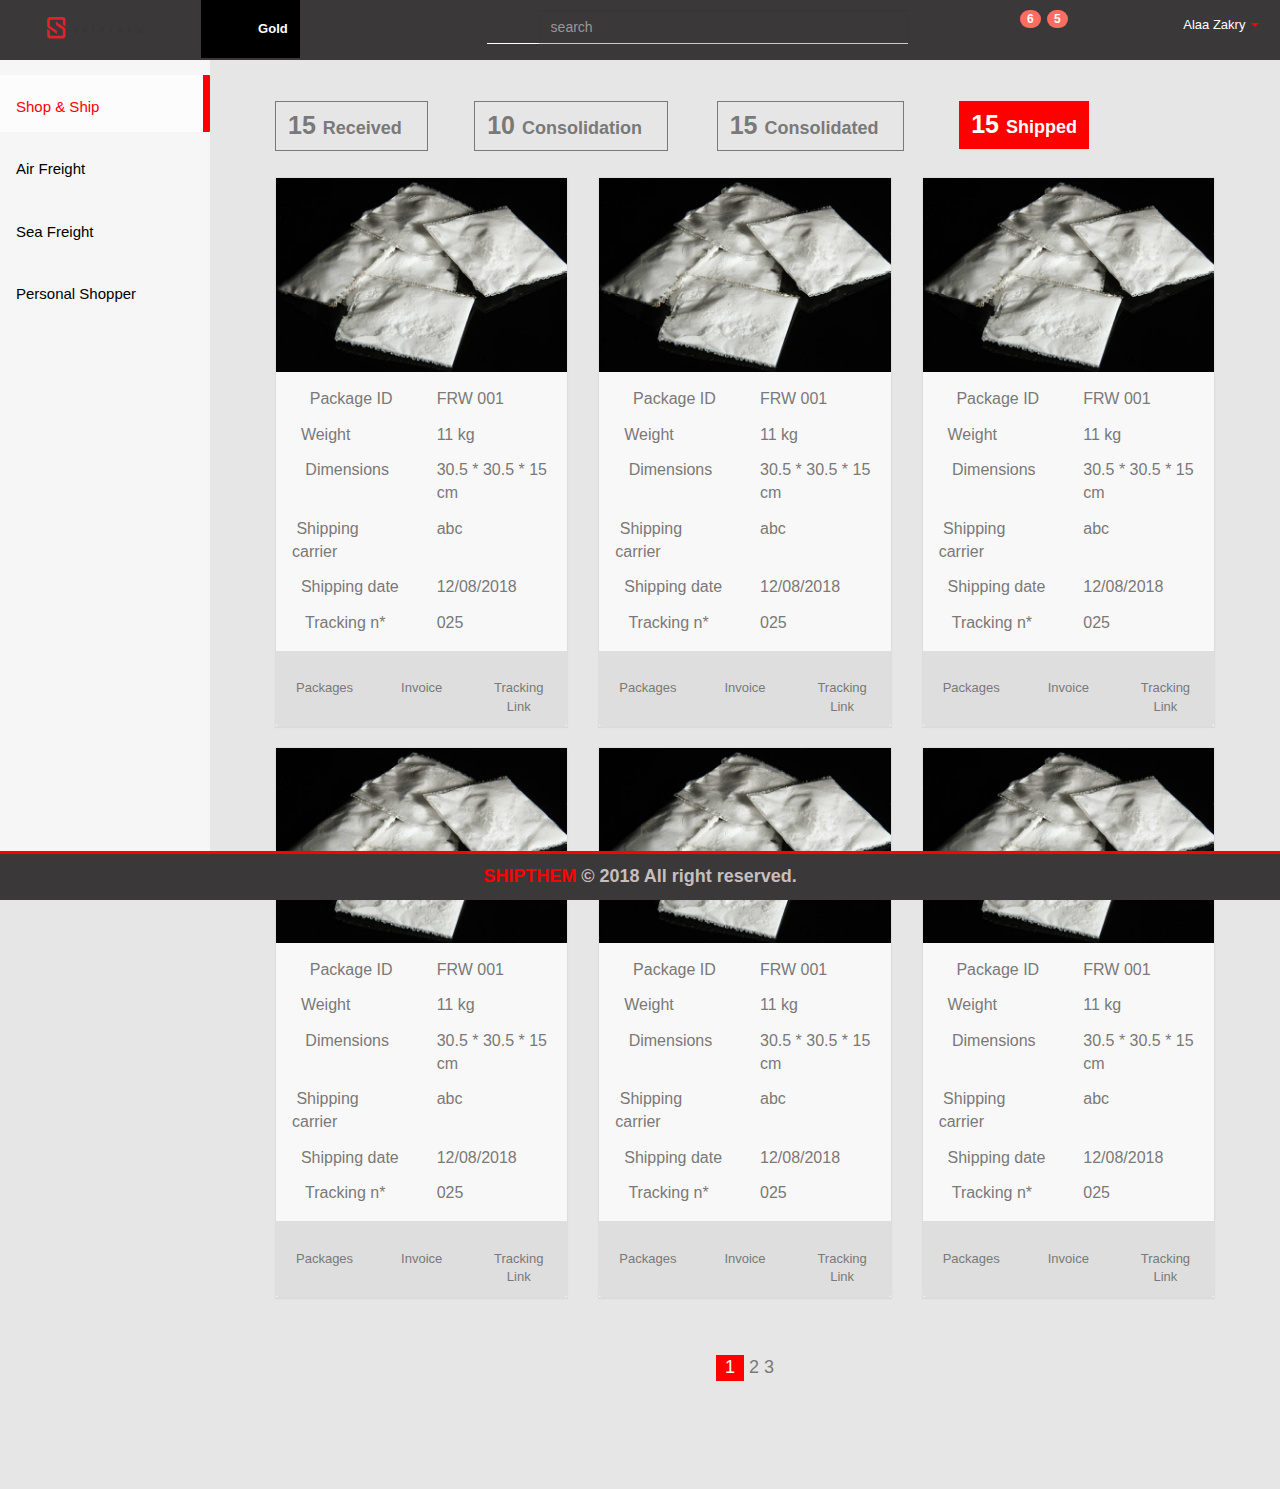
==== commit 6906e107: "files added" ====
--- a/index.html
+++ b/index.html
@@ -1,6 +1,7 @@
 <!DOCTYPE html>
 <html lang="en">
-  <head>
+
+<head>
     <meta charset="utf-8">
     <meta name="viewport" content="width=device-width, initial-scale=1.0">
     <meta name="description" content="">
@@ -14,10 +15,11 @@
     <link href="css/bootstrap.min.css" rel="stylesheet">
     <link href="css/bootstrap-reset.css" rel="stylesheet">
 
-    <link rel="stylesheet" href="https://use.fontawesome.com/releases/v5.3.1/css/all.css" integrity="sha384-mzrmE5qonljUremFsqc01SB46JvROS7bZs3IO2EmfFsd15uHvIt+Y8vEf7N7fWAU" crossorigin="anonymous">
+    <link rel="stylesheet" href="https://use.fontawesome.com/releases/v5.3.1/css/all.css" integrity="sha384-mzrmE5qonljUremFsqc01SB46JvROS7bZs3IO2EmfFsd15uHvIt+Y8vEf7N7fWAU"
+        crossorigin="anonymous">
     <!--external css-->
     <link href="assets/font-awesome/css/font-awesome.css" rel="stylesheet" />
-    <link href="assets/jquery-easy-pie-chart/jquery.easy-pie-chart.css" rel="stylesheet" type="text/css" media="screen"/>
+    <link href="assets/jquery-easy-pie-chart/jquery.easy-pie-chart.css" rel="stylesheet" type="text/css" media="screen" />
     <link rel="stylesheet" href="css/owl.carousel.css" type="text/css">
 
     <!--right slidebar-->
@@ -37,18 +39,18 @@
       <script src="js/html5shiv.js"></script>
       <script src="js/respond.min.js"></script>
     <![endif]-->
-  </head>
-
-  <body>
-
-  <section id="container" >
-      <!--header start-->
-      <header class="header white-bg">
-              <div class="sidebar-toggle-box">
-                  <i class="fa fa-bars" style="color:white"></i>
-              </div>
-              <!--logo start-->
-              
+</head>
+
+<body>
+
+    <section id="container">
+        <!--header start-->
+        <header class="header white-bg">
+            <div class="sidebar-toggle-box">
+                <i class="fa fa-bars" style="color:white"></i>
+            </div>
+            <!--logo start-->
+
             <a class="navbar-brand" href="#">
                 <img src="Logo/LOGO1.svg" width="100" alt="">
             </a>
@@ -61,13 +63,13 @@
                         <b>Gold</b>
                     </div>
                 </div>
-                 
+
             </div>
             <div class="navbar-custom-form hidden-xs">
                 <div class="input-group">
                     <div class="input-group-addon"><i class="fas fa-search"></i></div>
-                        <input type="text" class="form-control nav-input" name="" placeholder="search" id="">
-                </div>        
+                    <input type="text" class="form-control nav-input" name="" placeholder="search" id="">
+                </div>
             </div>
             <!--logo end-->
 
@@ -105,7 +107,7 @@
                 </ul>
                 <!--  notification end -->
             </div>
-            
+
             <div class="top-nav ">
                 <!--search & user info start-->
                 <ul class="nav pull-right top-menu">
@@ -113,7 +115,9 @@
                     <li class="dropdown">
                         <a data-toggle="dropdown" class="dropdown-toggle" href="#">
                             <img alt="" src="img/avatar1_small.jpg" class="img-circle">
-                            <span class="username"> <font color="white"> Alaa Zakry </font></span>
+                            <span class="username">
+                                <font color="white"> Alaa Zakry </font>
+                            </span>
                             <b class="caret"></b>
                         </a>
                         <ul class="dropdown-menu extended logout">
@@ -129,68 +133,71 @@
                 <!--search & user info end-->
             </div>
         </header>
-      <!--header end-->
-      <!--sidebar start-->
-      <aside>
-          <div id="sidebar"  class="nav-collapse ">
-              <!-- sidebar menu start-->
-              <ul class="sidebar-menu" id="nav-accordion">
-                  <li>
-                      <a class="active" href="index.html">
+        <!--header end-->
+        <!--sidebar start-->
+        <aside>
+            <div id="sidebar" class="nav-collapse ">
+                <!-- sidebar menu start-->
+                <ul class="sidebar-menu" id="nav-accordion">
+                    <li>
+                        <a class="active" href="index.html">
                             <i class="fas fa-archive"></i>
-                          <span>Shop & Ship</span>
-                      </a>
-                  </li>
-                  <li>
-                    <a href="index.html">
-                        <i class="fas fa-plane-departure"></i>
-                        <span>Air Freight</span>
-                    </a>
-                 </li>
-                 <li>
-                    <a href="index.html">
-                        <i class="fas fa-store-alt"></i>
-                        <span>Sea Freight</span>
-                    </a>
-                </li>
-                <li>
-                    <a href="index.html">
-                        <i class="fas fa-shopping-bag"></i>
-                        <span>Personal Shopper</span>
-                    </a>
-                </li>
-                 
-              </ul>
-              <!-- sidebar menu end-->
-          </div>
-      </aside>
-      <!--sidebar end-->
-
-      <!--main content start-->
-      <section id="main-content">
-          <section class="wrapper">
-            <!-- <div class="container"> -->
+                            <span>Shop & Ship</span>
+                        </a>
+                    </li>
+                    <li>
+                        <a href="index.html">
+                            <i class="fas fa-plane-departure"></i>
+                            <span>Air Freight</span>
+                        </a>
+                    </li>
+                    <li>
+                        <a href="index.html">
+                            <i class="fas fa-store-alt"></i>
+                            <span>Sea Freight</span>
+                        </a>
+                    </li>
+                    <li>
+                        <a href="index.html">
+                            <i class="fas fa-shopping-bag"></i>
+                            <span>Personal Shopper</span>
+                        </a>
+                    </li>
+
+                </ul>
+                <!-- sidebar menu end-->
+            </div>
+        </aside>
+        <!--sidebar end-->
+
+        <!--main content start-->
+        <section id="main-content">
+            <section class="wrapper">
+                <!-- <div class="container"> -->
                 <div class="row shop-btn-menu">
                     <div class="col-lg-2 col-md-4 col-sm-6 col-xs-6">
                         <button class="btn ship-shop-btn">
-                            <span> 15</span> <i class="far fa-list-alt"></i> <font size="4"> Received </font>
+                            <span> 15</span> <i class="far fa-list-alt"></i>
+                            <font size="4"> Received </font>
                         </button>
                     </div>
                     <div class="col-lg-3 col-md-4 col-sm-6 col-xs-6">
                         <button class="btn ship-shop-btn margin consolidation">
-                            <span> 10</span> 
+                            <span> 10</span>
                             <i class="fas fa-sitemap"></i>
                             <font size="4"> Consolidation </font>
                         </button>
                     </div>
                     <div class="col-lg-3 col-md-4 col-sm-6 col-xs-6">
                         <button class="btn ship-shop-btn margin consolidate">
-                            <span> 15</span> <i class="fas fa-anchor"></i> <font size="4"> Consolidated </font>
+                            <span> 15</span> <i class="fas fa-anchor"></i>
+                            <font size="4"> Consolidated </font>
                         </button>
                     </div>
                     <div class="col-lg-3 col-md-4 col-sm-6 col-xs-6">
                         <button class="btn ship-shop-btn-red margin ship">
-                            <span> 15</span> <i class="fas fa-oil-can"></i> <font size="4"> Shipped </font>
+                            <span> 15</span> <i class="fas fa-oil-can"></i>
+                            <font size="4"> Shipped </font>
                         </button>
                     </div>
                 </div>
@@ -249,7 +256,7 @@
                                             025
                                         </div>
                                     </div>
-                                    
+
                                 </div>
                             </div>
                             <div class="panel-footer">
@@ -326,7 +333,7 @@
                                             025
                                         </div>
                                     </div>
-                                    
+
                                 </div>
                             </div>
                             <div class="panel-footer">
@@ -351,30 +358,30 @@
                         </div>
                     </div>
 
-<!-- Modal -->
-<div class="modal fade" id="myModal" tabindex="-1" role="dialog" aria-labelledby="myModalLabel">
-    <div class="modal-dialog modal-lg" role="document">
-      <div class="modal-content">
-        <div class="modal-header">
-            <button type="button" class="close" data-dismiss="modal" aria-label="Close" style="color:white">
-              <span aria-hidden="true">&times;</span>
-            </button>
-          <h1 class="modal-title" id="myModalLabel">Confirm Operation</h1>
-        </div>
-        <div class="modal-body">
-            <h3>Add to Consolidation: 10 
-          <br>
-          <br>
-          After Confirming the conversion I have 10 requests
-          Can not be undone or modified</h3>
-        </div>
-        <div class="modal-footer">
-          <button type="button" class="btn btn-default btn-lg" data-dismiss="modal" style="background:transparent;border-radius:0px">Cancel</button>
-          <button type="button" class="btn btn-default btn-lg" style="background:red;border-radius:0px;border:none">Confirm</button>
-        </div>
-      </div>
-    </div>
-  </div>
+                    <!-- Modal -->
+                    <div class="modal fade" id="myModal" tabindex="-1" role="dialog" aria-labelledby="myModalLabel">
+                        <div class="modal-dialog modal-lg" role="document">
+                            <div class="modal-content">
+                                <div class="modal-header">
+                                    <button type="button" class="close" data-dismiss="modal" aria-label="Close" style="color:white">
+                                        <span aria-hidden="true">&times;</span>
+                                    </button>
+                                    <h1 class="modal-title" id="myModalLabel">Confirm Operation</h1>
+                                </div>
+                                <div class="modal-body">
+                                    <h3>Add to Consolidation: 10
+                                        <br>
+                                        <br>
+                                        After Confirming the conversion I have 10 requests
+                                        Can not be undone or modified</h3>
+                                </div>
+                                <div class="modal-footer">
+                                    <button type="button" class="btn btn-default btn-lg" data-dismiss="modal" style="background:transparent;border-radius:0px">Cancel</button>
+                                    <button type="button" class="btn btn-default btn-lg" style="background:red;border-radius:0px;border:none">Confirm</button>
+                                </div>
+                            </div>
+                        </div>
+                    </div>
 
                     <div class="col-md-4">
                         <div class="panel drug-info panel-default">
@@ -429,7 +436,7 @@
                                             025
                                         </div>
                                     </div>
-                                    
+
                                 </div>
                             </div>
                             <div class="panel-footer">
@@ -509,7 +516,7 @@
                                             025
                                         </div>
                                     </div>
-                                    
+
                                 </div>
                             </div>
                             <div class="panel-footer">
@@ -586,7 +593,7 @@
                                             025
                                         </div>
                                     </div>
-                                    
+
                                 </div>
                             </div>
                             <div class="panel-footer">
@@ -663,7 +670,7 @@
                                             025
                                         </div>
                                     </div>
-                                    
+
                                 </div>
                             </div>
                             <div class="panel-footer">
@@ -693,9 +700,9 @@
                 <div class="row">
                     <div class="col-sm-12 text-center">
                         <i class="fas fa-chevron-left"></i>
-                        <font size='4'> 
-                            <span style="background-color:red;color:white;padding:0.1em 0.5em 0.2em 0.5em;">1</span>&nbsp;2&nbsp;3 
-                        </font> 
+                        <font size='4'>
+                            <span style="background-color:red;color:white;padding:0.1em 0.5em 0.2em 0.5em;">1</span>&nbsp;2&nbsp;3
+                        </font>
                         <i class="fas fa-chevron-right"></i>
                     </div>
                 </div>
@@ -704,19 +711,19 @@
                 <br>
                 <br>
                 <br>
-                    
-          </section>
-      </section>
-      <!--main content end-->
-
-      <!--footer start-->
-      <footer class="site-footer navbar-fixed-bottom">
-          <div class="text-center">
-              <font color="red">SHIPTHEM</font> &copy; 2018 All right reserved.
-          </div>
-      </footer>
-      <!--footer end-->
-  </section>
+
+            </section>
+        </section>
+        <!--main content end-->
+
+        <!--footer start-->
+        <footer class="site-footer navbar-fixed-bottom">
+            <div class="text-center">
+                <font color="red">SHIPTHEM</font> &copy; 2018 All right reserved.
+            </div>
+        </footer>
+        <!--footer end-->
+    </section>
 
     <!-- js placed at the end of the document so the pages load faster -->
     <script src="js/jquery.js"></script>
@@ -726,9 +733,9 @@
     <script src="js/jquery.nicescroll.js" type="text/javascript"></script>
     <script src="js/jquery.sparkline.js" type="text/javascript"></script>
     <script src="assets/jquery-easy-pie-chart/jquery.easy-pie-chart.js"></script>
-    <script src="js/owl.carousel.js" ></script>
-    <script src="js/jquery.customSelect.min.js" ></script>
-    <script src="js/respond.min.js" ></script>
+    <script src="js/owl.carousel.js"></script>
+    <script src="js/jquery.customSelect.min.js"></script>
+    <script src="js/respond.min.js"></script>
 
     <!--right slidebar-->
     <script src="js/slidebars.min.js"></script>
@@ -741,33 +748,34 @@
     <script src="js/easy-pie-chart.js"></script>
     <script src="js/count.js"></script>
 
-  <script>
-
-      //owl carousel
-
-      $(document).ready(function() {
-          $("#owl-demo").owlCarousel({
-              navigation : true,
-              slideSpeed : 300,
-              paginationSpeed : 400,
-              singleItem : true,
-			  autoPlay:true
-
-          });
-      });
-
-      //custom select box
-
-      $(function(){
-          $('select.styled').customSelect();
-      });
-
-      $(window).on("resize",function(){
-          var owl = $("#owl-demo").data("owlCarousel");
-          owl.reinit();
-      });
-
-  </script>
-
-  </body>
-</html>
+    <script>
+
+        //owl carousel
+
+        $(document).ready(function () {
+            $("#owl-demo").owlCarousel({
+                navigation: true,
+                slideSpeed: 300,
+                paginationSpeed: 400,
+                singleItem: true,
+                autoPlay: true
+
+            });
+        });
+
+        //custom select box
+
+        $(function () {
+            $('select.styled').customSelect();
+        });
+
+        $(window).on("resize", function () {
+            var owl = $("#owl-demo").data("owlCarousel");
+            owl.reinit();
+        });
+
+    </script>
+
+</body>
+
+</html>--- a/css/style.css
+++ b/css/style.css
@@ -353,7 +353,7 @@
 .wrapper {
     display: inline-block;
     margin-top: 60px;
-    padding: 15px;
+    padding: 15px 5em 15px 5em;
     width: 100%;
 }
 
--- a/css/mystyle.css
+++ b/css/mystyle.css
@@ -2,6 +2,7 @@
 {
     font-family: 'Roboto', sans-serif;
 }
+
 .white-bg 
 {
     background: #3a3838;
@@ -217,13 +218,13 @@
     color: white;
     font-weight: 600;
     font-size: 15px;
-    padding: 7em 3em;
+    padding: 6.2em 3em;
 }
 .invoice
 {
     background-color: #3a3838;
     color: white;
-    padding: 1.9em 0.8em;
+    padding: 1.2em 0.8em;
 }
 .submit
 {
@@ -268,4 +269,77 @@
     text-align: center;
     border-top: 1px solid #3a3838;
     background-color: #3a3838;
+}
+
+
+
+
+/* The container */
+.container {
+    display: block;
+    position: absolute;
+    padding-left: 35px;
+    margin-bottom: 12px;
+    cursor: pointer;
+    font-size: 22px;
+    -webkit-user-select: none;
+    -moz-user-select: none;
+    -ms-user-select: none;
+    user-select: none;
+    z-index: 88;
+    margin: -62.6% 0px 0px 0px;
+}
+
+/* Hide the browser's default checkbox */
+.container input {
+    position: absolute;
+    opacity: 0;
+    cursor: pointer;
+    height: 0;
+    width: 0;
+}
+
+/* Create a custom checkbox */
+.checkmark {
+    position: absolute;
+    top: 0%;
+    left: 0%;
+    height: 29px;
+    width: 33px;
+    background-color: #eee;
+}
+
+/* On mouse-over, add a grey background color */
+.container:hover input ~ .checkmark {
+    background-color: #ccc;
+}
+
+/* When the checkbox is checked, add a blue background */
+.container input:checked ~ .checkmark {
+    background-color: red;
+}
+
+/* Create the checkmark/indicator (hidden when not checked) */
+.checkmark:after {
+    content: "";
+    position: absolute;
+    display: none;
+}
+
+/* Show the checkmark when checked */
+.container input:checked ~ .checkmark:after {
+    display: block;
+}
+
+/* Style the checkmark/indicator */
+.container .checkmark:after {
+    left: 12px;
+    top: 4px;
+    width: 10px;
+    height: 15px;
+    border: solid white;
+    border-width: 0 3px 3px 0;
+    -webkit-transform: rotate(45deg);
+    -ms-transform: rotate(45deg);
+    transform: rotate(45deg);
 }--- a/css/new-responsive.css
+++ b/css/new-responsive.css
@@ -30,6 +30,12 @@
         color: white;
         padding: 0em 0.8em;
     }
+    .container {
+        margin: -61.5% 0px 0px 0px;
+    }
+    /* .checkmark {
+        left: 80.5%;
+    } */
 }
 
 /* Medium Devices, Desktops */
@@ -52,6 +58,12 @@
         text-align: center;
         width: 95.5%;
     }
+    .container {
+        margin: -64.3% 0px 0px 0px;
+    }
+    /* .checkmark {
+        left: 91.1%;
+    } */
 }
 
 /* Small Devices, Tablets */
@@ -63,6 +75,18 @@
     .payment-method
     {
         width: 95.9%;
+    }
+    /* .checkmark {
+        left: 0%;
+    } */
+    .container {
+        margin: -63% 0px 0px 0px;
+    }
+    .wrapper {
+        display: inline-block;
+        margin-top: 60px;
+        padding: 15px;
+        width: 100%;
     }
 }
 
@@ -101,6 +125,18 @@
     {
         width: 92%;
     }
+    .container {
+        margin: -63% 0px 0px 0px;
+    }
+    .checkmark {
+        left: 0%;
+    }
+    .wrapper {
+        display: inline-block;
+        margin-top: 60px;
+        padding: 15px;
+        width: 100%;
+    }
 }
 
 /* Custom, iPhone Retina */ 
